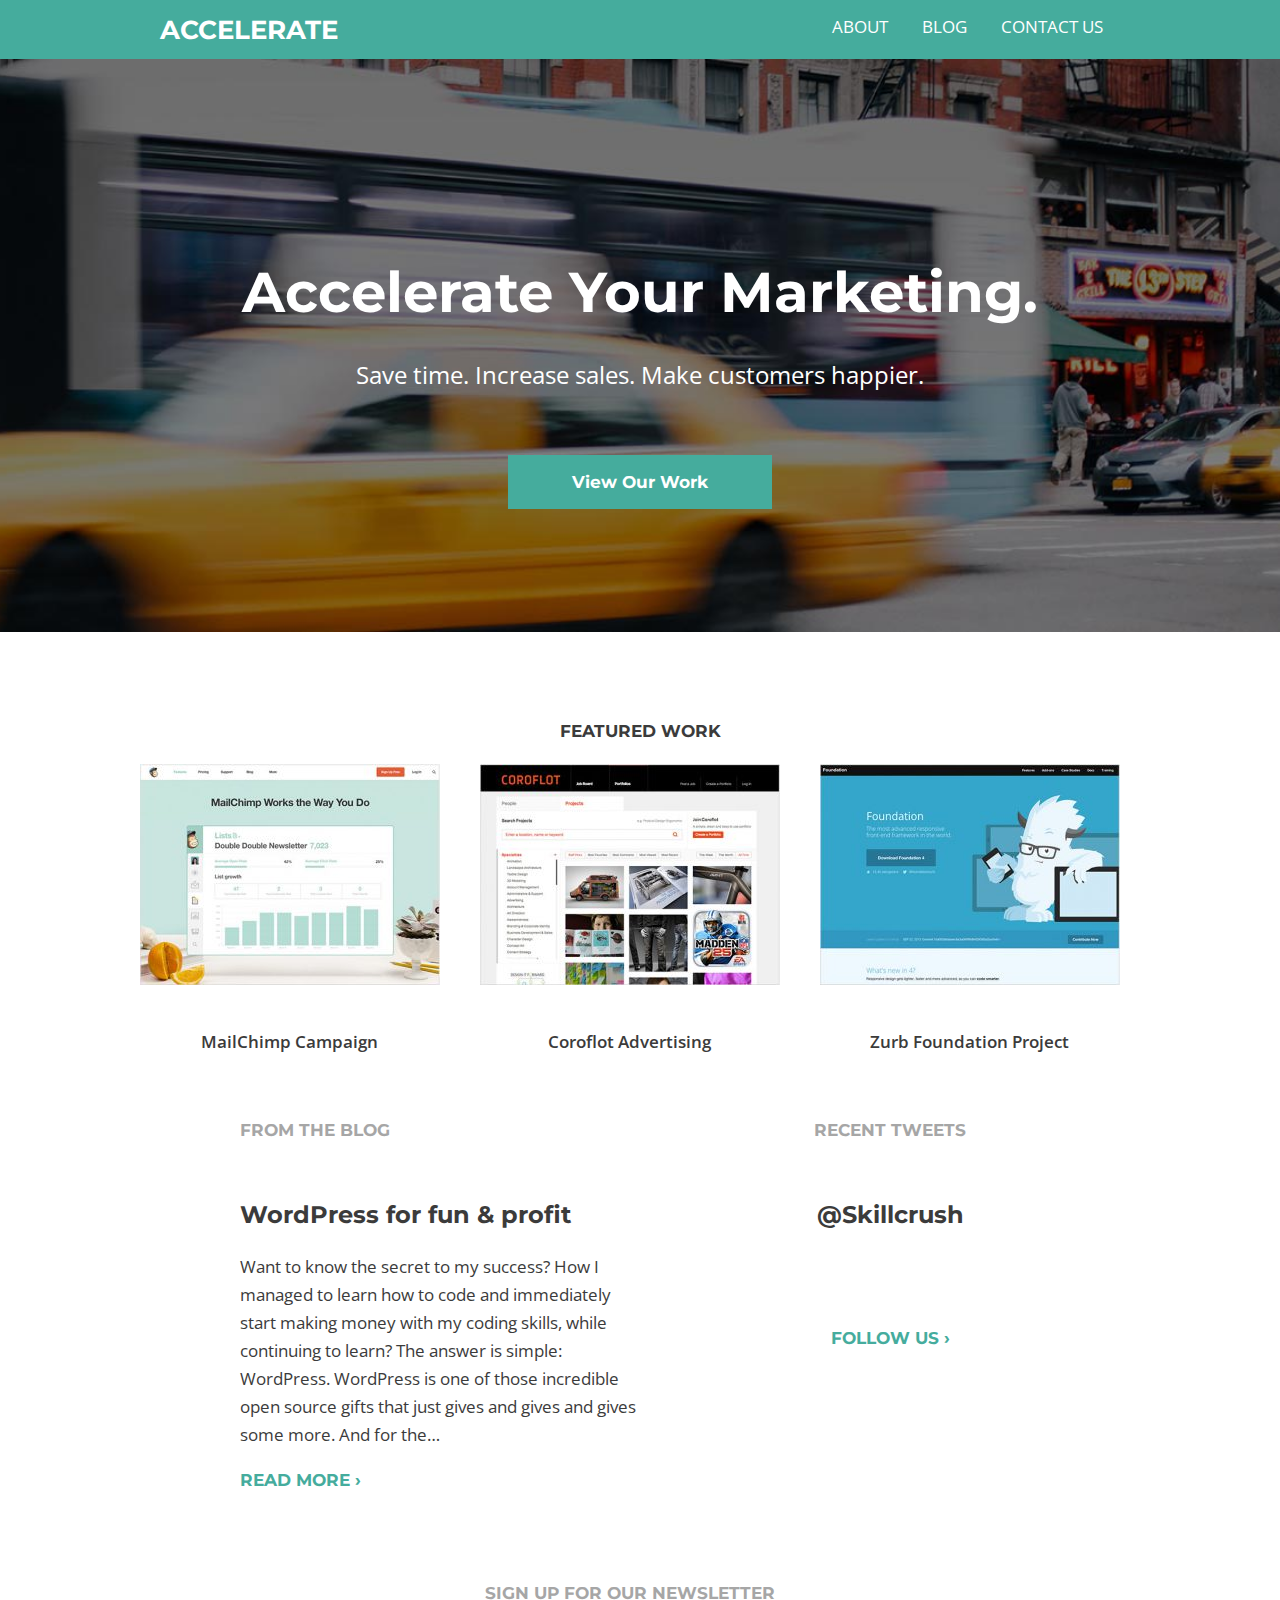
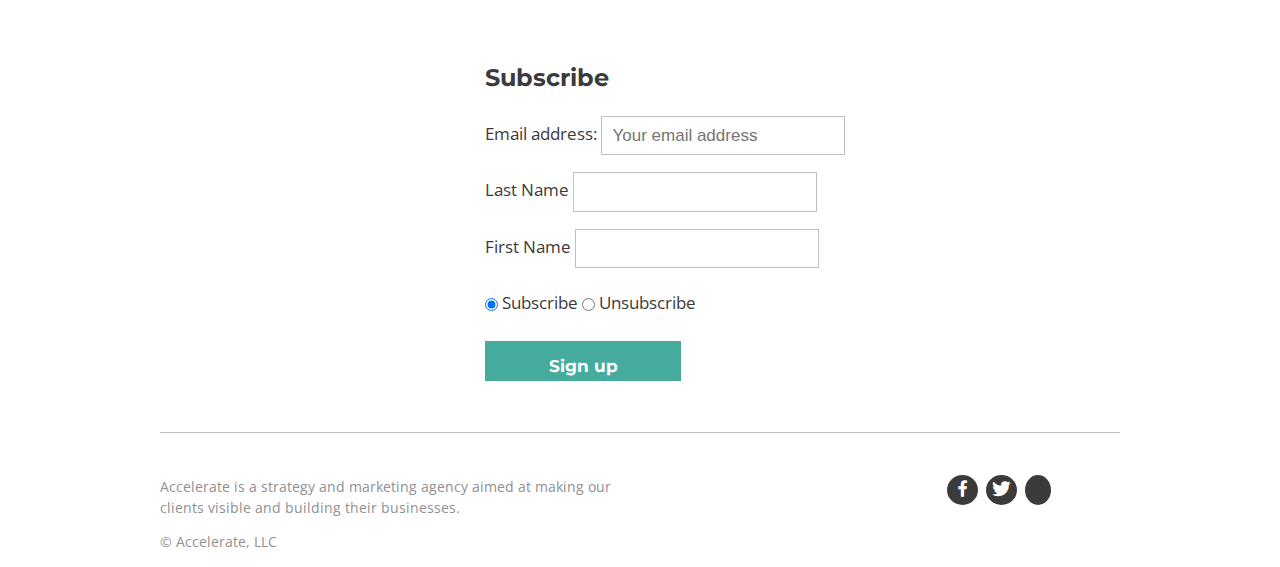
==== index.html @ 4775d796 "Static HTML, JS and CSS version of Wordpress site" ====
<!DOCTYPE html>  <head>  	<meta charset="UTF-8">  	<meta name="viewport" content="width=device-width">  	<meta name="description" content="A WordPress portfolio project site, built with Skillcrush, featuring custom post types, custom queries, and custom fields.">  	<link rel="profile" href="http://gmpg.org/xfn/11">  	<link rel="pingback" href="./xmlrpc.php">    	<title>Accelerate &#8211; Accelerate is a strategy and marketing agency aimed at making our clients visible and building their businesses.</title> <link rel='dns-prefetch' href='//fonts.googleapis.com' /> <link rel='dns-prefetch' href='//s.w.org' /> <link rel="alternate" type="application/rss+xml" title="Accelerate &raquo; Homepage Comments Feed" href="./homepage/feed/" /> 		<script type="text/javascript">
			window._wpemojiSettings = {"baseUrl":"https:\/\/s.w.org\/images\/core\/emoji\/13.0.0\/72x72\/","ext":".png","svgUrl":"https:\/\/s.w.org\/images\/core\/emoji\/13.0.0\/svg\/","svgExt":".svg","source":{"concatemoji":".\/wp-includes\/js\/wp-emoji-release.min.js?ver=5.5.1"}};
			!function(e,a,t){var r,n,o,i,p=a.createElement("canvas"),s=p.getContext&&p.getContext("2d");function c(e,t){var a=String.fromCharCode;s.clearRect(0,0,p.width,p.height),s.fillText(a.apply(this,e),0,0);var r=p.toDataURL();return s.clearRect(0,0,p.width,p.height),s.fillText(a.apply(this,t),0,0),r===p.toDataURL()}function l(e){if(!s||!s.fillText)return!1;switch(s.textBaseline="top",s.font="600 32px Arial",e){case"flag":return!c([127987,65039,8205,9895,65039],[127987,65039,8203,9895,65039])&&(!c([55356,56826,55356,56819],[55356,56826,8203,55356,56819])&&!c([55356,57332,56128,56423,56128,56418,56128,56421,56128,56430,56128,56423,56128,56447],[55356,57332,8203,56128,56423,8203,56128,56418,8203,56128,56421,8203,56128,56430,8203,56128,56423,8203,56128,56447]));case"emoji":return!c([55357,56424,8205,55356,57212],[55357,56424,8203,55356,57212])}return!1}function d(e){var t=a.createElement("script");t.src=e,t.defer=t.type="text/javascript",a.getElementsByTagName("head")[0].appendChild(t)}for(i=Array("flag","emoji"),t.supports={everything:!0,everythingExceptFlag:!0},o=0;o<i.length;o++)t.supports[i[o]]=l(i[o]),t.supports.everything=t.supports.everything&&t.supports[i[o]],"flag"!==i[o]&&(t.supports.everythingExceptFlag=t.supports.everythingExceptFlag&&t.supports[i[o]]);t.supports.everythingExceptFlag=t.supports.everythingExceptFlag&&!t.supports.flag,t.DOMReady=!1,t.readyCallback=function(){t.DOMReady=!0},t.supports.everything||(n=function(){t.readyCallback()},a.addEventListener?(a.addEventListener("DOMContentLoaded",n,!1),e.addEventListener("load",n,!1)):(e.attachEvent("onload",n),a.attachEvent("onreadystatechange",function(){"complete"===a.readyState&&t.readyCallback()})),(r=t.source||{}).concatemoji?d(r.concatemoji):r.wpemoji&&r.twemoji&&(d(r.twemoji),d(r.wpemoji)))}(window,document,window._wpemojiSettings);
		</script>  		<style type="text/css">  img.wp-smiley,  img.emoji {  	display: inline !important;  	border: none !important;  	box-shadow: none !important;  	height: 1em !important;  	width: 1em !important;  	margin: 0 .07em !important;  	vertical-align: -0.1em !important;  	background: none !important;  	padding: 0 !important;  }  </style>  	<link rel='stylesheet' id='dashicons-css'  href='./css/n4s-dashicons.min.css' type='text/css' media='all' /> <link rel='stylesheet' id='font-awesome-css'  href='./css/menu-icons-vendor-codeinwp-icon-picker-css-types-font-awesome.min.css' type='text/css' media='all' /> <link rel='stylesheet' id='menu-icons-extra-css'  href='./css/menu-icons-css-extra.min.css' type='text/css' media='all' /> <link rel='stylesheet' id='wp-block-library-css'  href='./css/dist-block-library-style.min.css' type='text/css' media='all' /> <link rel='stylesheet' id='ctf_styles-css'  href='./css/custom-twitter-feeds-css-ctf-styles.min.css' type='text/css' media='all' /> <link rel='stylesheet' id='SFSImainCss-css'  href='./css/ultimate-social-media-icons-css-sfsi-style.css' type='text/css' media='all' /> <link rel='stylesheet' id='accelerate-style-css'  href='./css/accelerate-theme-style.css' type='text/css' media='all' /> <link rel='stylesheet' id='child-style-css'  href='./css/themes-accelerate-theme-child-style.css' type='text/css' media='all' /> <link rel='stylesheet' id='accelerate-child-google-fonts-css'  href='//fonts.googleapis.com/css2?family=Londrina+Solid%3Awght%40400%3B900&#038;display=swap&#038;ver=5.5.1' type='text/css' media='all' /> <link rel='stylesheet' id='accelerate-google-fonts-css'  href='//fonts.googleapis.com/css?family=Montserrat%3A400%2C700%7COpen+Sans%3A400%2C400i%2C600%2C600i%2C700%2C700i&#038;ver=5.5.1' type='text/css' media='all' />         <script>
            /* <![CDATA[ */
            var rcewpp = {
                "ajax_url":"./wp-admin/admin-ajax.php",
                "nonce": "b46e13c980",
                "home_url": "./",
                "settings_icon": './wp-content/plugins/export-wp-page-to-static-html/admin/images/settings.png',
                "settings_hover_icon": './wp-content/plugins/export-wp-page-to-static-html/admin/images/settings_hover.png'
            };
            /* ]]\> */
        </script>         <script type='text/javascript' src='./js/jquery-jquery.js' id='jquery-core-js'></script> <script type='text/javascript' src='./js/jquery-jquery-migrate.min.js' id='jquery-migrate-js'></script> <link rel="https://api.w.org/" href="./wp-json/" /><link rel="alternate" type="application/json" href="./wp-json/wp/v2/pages/5" /><link rel="EditURI" type="application/rsd+xml" title="RSD" href="./xmlrpc.php?rsd" /> <link rel="wlwmanifest" type="application/wlwmanifest+xml" href="./wp-includes/wlwmanifest.xml" />  <meta name="generator" content="WordPress 5.5.1" /> <link rel="canonical" href="./" /> <link rel='shortlink' href='./' /> <link rel="alternate" type="application/json+oembed" href="./wp-json/oembed/1.0/embed?url=http%3A%2F%2Flocalhost%2Faccelerate%2F" /> <link rel="alternate" type="text/xml+oembed" href="./wp-json/oembed/1.0/embed?url=http%3A%2F%2Flocalhost%2Faccelerate%2F&#038;format=xml" /> <meta name="viewport" content="width=device-width, initial-scale=1"><style type="text/css">.recentcomments a{display:inline !important;padding:0 !important;margin:0 !important;}</style></head>    <body class="home page-template-default page page-id-5">  <div id="page" class="hfeed site">  	<header id="masthead" class="container">  		<div class="page-header clearfix">  			<a href="./index.html" class="top-logo">  				<span class="title">Accelerate</span>  			</a>  			<nav id="primary-navigation" class="site-navigation primary-navigation" role="navigation">  				<div class="menu-top-nav-container"><ul id="menu-top-nav" class="nav-menu"><li id="menu-item-47421" class="menu-item menu-item-type-post_type menu-item-object-page menu-item-47421"><a href="about.html">About</a></li> <li id="menu-item-47427" class="menu-item menu-item-type-post_type menu-item-object-page menu-item-47427"><a href="blog.html">Blog</a></li> <li id="menu-item-47434" class="menu-item menu-item-type-post_type menu-item-object-page menu-item-47434"><a href="contact.html">Contact Us</a></li>  </ul></div>			</nav>  		</div>  	</header>    	<div id="main" class="site-main clearfix">    <section class="homepage">  	<div id="primary" class="home-page hero-content">  		<div class="main-content" role="main">  							<h1>Accelerate Your Marketing.</h1> <h3>Save time. Increase sales. Make customers happier.</h3> 				<a class="button" href="./case-studies">View Our Work</a>  					</div><!-- .main-content -->  	</div><!-- #primary -->  </section>    <section class="featured-work">       <h4>Featured Work</h4>       <ul class="homepage-featured-work">                         <li class="individual-featured-work">            <figure><a href="./case-studies/mailchimp-campaign/">              <img width="300" height="221" src="./images/2020-08-mailchimp-1-300x221.jpg" class="attachment-medium size-medium" alt="" srcset="./images/2020-08-mailchimp-1-300x221.jpg 300w, ./images/2020-08-mailchimp-1.jpg 514w" sizes="(max-width: 300px) 100vw, 300px" /></a>            <h4><a href="./case-studies/mailchimp-campaign/">MailChimp Campaign</a></h4>          </li>                <li class="individual-featured-work">            <figure><a href="./case-studies/47357/">              <img width="300" height="221" src="./images/2020-08-coroflot-300x221.jpg" class="attachment-medium size-medium" alt="" srcset="./images/2020-08-coroflot-300x221.jpg 300w, ./images/2020-08-coroflot.jpg 514w" sizes="(max-width: 300px) 100vw, 300px" /></a>            <h4><a href="./case-studies/47357/">Coroflot Advertising</a></h4>          </li>                <li class="individual-featured-work">            <figure><a href="./case-studies/zurb-foundation-project/">              <img width="300" height="221" src="./images/2020-08-zurb-1-300x221.jpg" class="attachment-medium size-medium" alt="" srcset="./images/2020-08-zurb-1-300x221.jpg 300w, ./images/2020-08-zurb-1.jpg 514w" sizes="(max-width: 300px) 100vw, 300px" /></a>            <h4><a href="./case-studies/zurb-foundation-project/">Zurb Foundation Project</a></h4>          </li>                  </ul>    </section>      <section class="recent-posts">       <div class="blog-post">      	<h4>From the Blog</h4>      	    		    		 	<h3>WordPress for fun &#038; profit</h3>         			<p><p>Want to know the secret to my success? How I managed to learn how to code and immediately start making money with my coding skills, while continuing to learn? The answer is simple: WordPress. WordPress is one of those incredible open source gifts that just gives and gives and gives some more. And for the&#8230;</p> <div class="read-more-link"><a  href="./2014/10/wordpress-for-fun-profit/"><span>Read more</span> &rsaquo;</a></div> </p>     		  	       </div>      <div class="twitter-feed">        <div class="twitter-feed-content">          <h4>Recent Tweets</h4>          <h3>@Skillcrush</h3>          <p>          <div id="secondary" class="widget-area" role="complementary">              <aside id="custom-twitter-feeds-widget-2" class="widget widget_custom-twitter-feeds-widget"><div id="ctf" class="ctf" data-ctfshortcode="{}"><div class="ctf-error"><div class="ctf-error-user"></div></div></div></aside>          </div>                   </p>          <a class = "follow-us" href="http://twitter/skillcrush.com">Follow Us &#8250;</a>          </div>      </div>      <div class="mailchimp">        <h4>Sign Up For Our Newsletter</h4>        <p><script>(function() {
	window.mc4wp = window.mc4wp || {
		listeners: [],
		forms: {
			on: function(evt, cb) {
				window.mc4wp.listeners.push(
					{
						event   : evt,
						callback: cb
					}
				);
			}
		}
	}
})();
</script><!-- Mailchimp for WordPress v4.8.1 - https://wordpress.org/plugins/mailchimp-for-wp/ --><form id="mc4wp-form-1" class="mc4wp-form mc4wp-form-47475" method="post" data-id="47475" data-name="Sign Up" ><div class="mc4wp-form-fields"><p>    <h3>Subscribe</h3>  </p>    <p>  	<label>Email address:   		<input type="email" name="EMAIL" placeholder="Your email address" required />  </label>  </p>    <p>      <label>Last Name</label>      <input type="text" name="LNAME">  </p>  <p>      <label>First Name</label>      <input type="text" name="FNAME">  </p>  <p>      <label></label>      <label>          <input name="_mc4wp_action" type="radio" value="subscribe" checked="true"> <span>Subscribe</span>      </label>      <label>          <input name="_mc4wp_action" type="radio" value="unsubscribe"> <span>Unsubscribe</span>      </label>  </p>    <p>  	<input id="sign-up-button" type="submit" value="Sign up" />  </p></div><label style="display: none !important;">Leave this field empty if you're human: <input type="text" name="_mc4wp_honeypot" value="" tabindex="-1" autocomplete="off" /></label><input type="hidden" name="_mc4wp_timestamp" value="1687287018" /><input type="hidden" name="_mc4wp_form_id" value="47475" /><input type="hidden" name="_mc4wp_form_element_id" value="mc4wp-form-1" /><div class="mc4wp-response"></div></form><!-- / Mailchimp for WordPress Plugin --></p>      </div>  </section>          		</div><!-- #main -->    		<footer id="colophon" class="site-footer clearfix" role="contentinfo">  			<div class="site-info">  				<div class="site-description">  					<p>Accelerate is a strategy and marketing agency aimed at making our clients visible and building their businesses.</p>  					<p>&copy; Accelerate, LLC  				</div>    				<nav class="social-media-navigation fa-(icon name)" role="navigation">  						<div class="menu-social-media-nav-container"><ul id="menu-social-media-nav" class="social-media-menu"><li id="menu-item-47417" class="menu-item menu-item-type-custom menu-item-object-custom menu-item-47417"><a href="http://skillcrush.com"><i class="_mi dashicons dashicons-facebook-alt" aria-hidden="true"></i><span class="visuallyhidden">Facebook</span></a></li> <li id="menu-item-47418" class="menu-item menu-item-type-custom menu-item-object-custom menu-item-47418"><a href="http://skillcrush.com"><i class="_mi dashicons dashicons-twitter" aria-hidden="true"></i><span class="visuallyhidden">Twitter</span></a></li> <li id="menu-item-47419" class="menu-item menu-item-type-custom menu-item-object-custom menu-item-47419"><a href="http://skillcrush.com"><i class="_mi fa fa-linkedin" aria-hidden="true"></i><span class="visuallyhidden">LinkedIn</span></a></li> </ul></div>				</nav>  			</div><!-- .site-info -->  		</footer><!-- #colophon -->    	</div><!-- #page -->    				<!--facebook like and share js -->  			<div id="fb-root"></div>  			<script>
				(function(d, s, id) {
					var js, fjs = d.getElementsByTagName(s)[0];
					if (d.getElementById(id)) return;
					js = d.createElement(s);
					js.id = id;
					js.src = "//connect.facebook.net/en_US/sdk.js#xfbml=1&version=v2.5";
					fjs.parentNode.insertBefore(js, fjs);
				}(document, 'script', 'facebook-jssdk'));
			</script>  		<script>
window.addEventListener('sfsi_functions_loaded', function() {
    if (typeof sfsi_responsive_toggle == 'function') {
        sfsi_responsive_toggle(0);
        // console.log('sfsi_responsive_toggle');

    }
})
</script>      <script>
        window.addEventListener('sfsi_functions_loaded', function() {
            if (typeof sfsi_plugin_version == 'function') {
                sfsi_plugin_version(2.59);
            }
        });

        function sfsi_processfurther(ref) {
            var feed_id = '';
            var feedtype = 8;
            var email = jQuery(ref).find('input[name="email"]').val();
            var filter = /^([a-zA-Z0-9_\.\-])+\@(([a-zA-Z0-9\-])+\.)+([a-zA-Z0-9]{2,4})+$/;
            if ((email != "Enter your email") && (filter.test(email))) {
                if (feedtype == "8") {
                    var url = "https://api.follow.it/subscription-form/" + feed_id + "/" + feedtype;
                    window.open(url, "popupwindow", "scrollbars=yes,width=1080,height=760");
                    return true;
                }
            } else {
                alert("Please enter email address");
                jQuery(ref).find('input[name="email"]').focus();
                return false;
            }
        }
    </script>      <style type="text/css" aria-selected="true">          .sfsi_subscribe_Popinner {              width: 100% !important;                height: auto !important;                padding: 18px 0px !important;                background-color: #ffffff !important;            }            .sfsi_subscribe_Popinner form {                margin: 0 20px !important;            }            .sfsi_subscribe_Popinner h5 {                font-family: Helvetica,Arial,sans-serif !important;                font-weight: bold !important;                color: #000000 !important;                font-size: 16px !important;                text-align: center !important;                margin: 0 0 10px !important;                padding: 0 !important;            }            .sfsi_subscription_form_field {                margin: 5px 0 !important;                width: 100% !important;                display: inline-flex;                display: -webkit-inline-flex;            }            .sfsi_subscription_form_field input {                width: 100% !important;                padding: 10px 0px !important;            }            .sfsi_subscribe_Popinner input[type=email] {                font-family: Helvetica,Arial,sans-serif !important;                font-style: normal !important;                color:  !important;                font-size: 14px !important;                text-align: center !important;            }            .sfsi_subscribe_Popinner input[type=email]::-webkit-input-placeholder {                font-family: Helvetica,Arial,sans-serif !important;                font-style: normal !important;                color:  !important;                font-size: 14px !important;                text-align: center !important;            }            .sfsi_subscribe_Popinner input[type=email]:-moz-placeholder {              /* Firefox 18- */                font-family: Helvetica,Arial,sans-serif !important;                font-style: normal !important;                color:  !important;                font-size: 14px !important;                text-align: center !important;            }            .sfsi_subscribe_Popinner input[type=email]::-moz-placeholder {              /* Firefox 19+ */                font-family: Helvetica,Arial,sans-serif !important;                font-style: normal !important;                color:  !important;                font-size: 14px !important;                text-align: center !important;            }            .sfsi_subscribe_Popinner input[type=email]:-ms-input-placeholder {                font-family: Helvetica,Arial,sans-serif !important;                font-style: normal !important;                color:  !important;                font-size: 14px !important;                text-align: center !important;            }            .sfsi_subscribe_Popinner input[type=submit] {                font-family: Helvetica,Arial,sans-serif !important;                font-weight: bold !important;                color: #000000 !important;                font-size: 16px !important;                text-align: center !important;                background-color: #dedede !important;            }            .sfsi_shortcode_container {              float: left;          }            .sfsi_shortcode_container .norm_row .sfsi_wDiv {              position: relative !important;          }            .sfsi_shortcode_container .sfsi_holders {              display: none;          }                </style>    <script>(function() {function maybePrefixUrlField() {
	if (this.value.trim() !== '' && this.value.indexOf('http') !== 0) {
		this.value = "http://" + this.value;
	}
}

var urlFields = document.querySelectorAll('.mc4wp-form input[type="url"]');
if (urlFields) {
	for (var j=0; j < urlFields.length; j++) {
		urlFields[j].addEventListener('blur', maybePrefixUrlField);
	}
}
})();</script><script type='text/javascript' src='./js/jquery-ui-core.min.js' id='jquery-ui-core-js'></script> <script type='text/javascript' src='./js/ultimate-social-media-icons-js-shuffle-modernizr.custom.min.js' id='SFSIjqueryModernizr-js'></script> <script type='text/javascript' src='./js/ultimate-social-media-icons-js-shuffle-jquery.shuffle.min.js' id='SFSIjqueryShuffle-js'></script> <script type='text/javascript' src='./js/ultimate-social-media-icons-js-shuffle-random-shuffle-min.js' id='SFSIjqueryrandom-shuffle-js'></script> <script type='text/javascript' id='SFSICustomJs-js-extra'>
/* <![CDATA[ */
var sfsi_icon_ajax_object = {"ajax_url":".\/wp-admin\/admin-ajax.php"};
var sfsi_icon_ajax_object = {"ajax_url":".\/wp-admin\/admin-ajax.php","plugin_url":".\/wp-content\/plugins\/ultimate-social-media-icons\/"};
/* ]]> */
</script> <script type='text/javascript' src='./js/ultimate-social-media-icons-js-custom.js' id='SFSICustomJs-js'></script> <script type='text/javascript' src='./js/83c-wp-embed.min.js' id='wp-embed-js'></script> <script type='text/javascript' id='ctf_scripts-js-extra'>
/* <![CDATA[ */
var ctf = {"ajax_url":".\/wp-admin\/admin-ajax.php"};
/* ]]> */
</script> <script type='text/javascript' src='./js/custom-twitter-feeds-js-ctf-scripts.min.js' id='ctf_scripts-js'></script> <script type='text/javascript' src='./js/mailchimp-for-wp-assets-js-forms.min.js' id='mc4wp-forms-api-js'></script> </body>  </html>
---- css/menu-icons-css-extra.min.css ----
.menu-item i._mi,.menu-item img._mi{display:inline-block;vertical-align:middle}.menu-item i._mi{width:auto;height:auto;margin-top:-.265em;font-size:1.2em;line-height:1}.menu-item i._before,.rtl .menu-item i._after{margin-right:.25em}.menu-item i._after,.rtl .menu-item i._before{margin-left:.25em}.menu-item img._before,.rtl .menu-item img._after{margin-right:.5em}.menu-item img._after,.rtl .menu-item img._before{margin-left:.5em}.menu-item ._svg{width:1em}.rtl .menu-item i._before{margin-right:0}.rtl .menu-item i._after{margin-left:0}.visuallyhidden{overflow:hidden;clip:rect(0 0 0 0);position:absolute;width:1px;height:1px;margin:-1px;padding:0;border:0}.menu-item i.elusive{margin-top:-.3em}.dashicons-admin-site:before{content:"\f319"!important}.dashicons-welcome-view-site:before{content:"\f115"!important}
---- css/dist-block-library-style.min.css ----
:root{--wp-admin-theme-color:#007cba;--wp-admin-theme-color-darker-10:#006ba1;--wp-admin-theme-color-darker-20:#005a87}#start-resizable-editor-section{display:none}.wp-block-audio figcaption{margin-top:.5em;margin-bottom:1em}.wp-block-audio audio{width:100%;min-width:300px}.wp-block-button__link{color:#fff;background-color:#32373c;border:none;border-radius:28px;box-shadow:none;cursor:pointer;display:inline-block;font-size:18px;padding:12px 24px;text-align:center;text-decoration:none;overflow-wrap:break-word}.wp-block-button__link:active,.wp-block-button__link:focus,.wp-block-button__link:hover,.wp-block-button__link:visited{color:#fff}.wp-block-button__link.aligncenter{text-align:center}.wp-block-button__link.alignright{text-align:right}.wp-block-button.is-style-squared,.wp-block-button__link.wp-block-button.is-style-squared{border-radius:0}.wp-block-button.no-border-radius,.wp-block-button__link.no-border-radius{border-radius:0!important}.is-style-outline .wp-block-button__link,.wp-block-button__link.is-style-outline{color:#32373c;background-color:transparent;border:2px solid}.wp-block-buttons .wp-block-button{display:inline-block;margin-right:8px;margin-bottom:8px}.wp-block-buttons .wp-block-button:last-child{margin-right:0}.wp-block-buttons.alignright .wp-block-button{margin-right:0;margin-left:8px}.wp-block-buttons.alignright .wp-block-button:first-child{margin-left:0}.wp-block-buttons.alignleft .wp-block-button{margin-left:0;margin-right:8px}.wp-block-buttons.alignleft .wp-block-button:last-child{margin-right:0}.wp-block-button.aligncenter,.wp-block-buttons.aligncenter,.wp-block-calendar{text-align:center}.wp-block-calendar tbody td,.wp-block-calendar th{padding:4px;border:1px solid #ddd}.wp-block-calendar tfoot td{border:none}.wp-block-calendar table{width:100%;border-collapse:collapse;font-family:-apple-system,BlinkMacSystemFont,Segoe UI,Roboto,Oxygen-Sans,Ubuntu,Cantarell,Helvetica Neue,sans-serif}.wp-block-calendar table th{font-weight:400;background:#ddd}.wp-block-calendar a{text-decoration:underline}.wp-block-calendar tfoot a{color:#007cba;color:var(--wp-admin-theme-color)}.wp-block-calendar table caption,.wp-block-calendar table tbody{color:#40464d}.wp-block-categories.alignleft{margin-right:2em}.wp-block-categories.alignright{margin-left:2em}.wp-block-columns{display:flex;margin-bottom:28px;flex-wrap:wrap}@media (min-width:782px){.wp-block-columns{flex-wrap:nowrap}}.wp-block-columns.has-background{padding:20px 38px}.wp-block-column{flex-grow:1;min-width:0;word-break:break-word;overflow-wrap:break-word}@media (max-width:599px){.wp-block-column{flex-basis:100%!important}}@media (min-width:600px) and (max-width:781px){.wp-block-column{flex-basis:calc(50% - 16px)!important;flex-grow:0}.wp-block-column:nth-child(2n){margin-left:32px}}@media (min-width:782px){.wp-block-column{flex-basis:0;flex-grow:1}.wp-block-column[style*=flex-basis]{flex-grow:0}.wp-block-column:not(:first-child){margin-left:32px}}.wp-block-columns.are-vertically-aligned-top{align-items:flex-start}.wp-block-columns.are-vertically-aligned-center{align-items:center}.wp-block-columns.are-vertically-aligned-bottom{align-items:flex-end}.wp-block-column.is-vertically-aligned-top{align-self:flex-start}.wp-block-column.is-vertically-aligned-center{-ms-grid-row-align:center;align-self:center}.wp-block-column.is-vertically-aligned-bottom{align-self:flex-end}.wp-block-column.is-vertically-aligned-bottom,.wp-block-column.is-vertically-aligned-center,.wp-block-column.is-vertically-aligned-top{width:100%}.wp-block-cover,.wp-block-cover-image{position:relative;background-size:cover;background-position:50%;min-height:430px;height:100%;width:100%;display:flex;justify-content:center;align-items:center;padding:16px}.wp-block-cover-image.has-parallax,.wp-block-cover.has-parallax{background-attachment:fixed}@supports (-webkit-overflow-scrolling:touch){.wp-block-cover-image.has-parallax,.wp-block-cover.has-parallax{background-attachment:scroll}}@media (prefers-reduced-motion:reduce){.wp-block-cover-image.has-parallax,.wp-block-cover.has-parallax{background-attachment:scroll}}.wp-block-cover-image.has-background-dim,.wp-block-cover.has-background-dim{background-color:#000}.wp-block-cover-image.has-background-dim:before,.wp-block-cover.has-background-dim:before{content:"";background-color:inherit}.wp-block-cover-image.has-background-dim:not(.has-background-gradient):before,.wp-block-cover-image .wp-block-cover__gradient-background,.wp-block-cover.has-background-dim:not(.has-background-gradient):before,.wp-block-cover .wp-block-cover__gradient-background{position:absolute;top:0;left:0;bottom:0;right:0;z-index:1}.wp-block-cover-image.has-background-dim:not(.has-background-gradient):before,.wp-block-cover-image .wp-block-cover__gradient-background,.wp-block-cover.has-background-dim:not(.has-background-gradient):before,.wp-block-cover .wp-block-cover__gradient-background{opacity:.5}.wp-block-cover-image.has-background-dim.has-background-dim-10:not(.has-background-gradient):before,.wp-block-cover.has-background-dim.has-background-dim-10:not(.has-background-gradient):before{opacity:.1}.wp-block-cover-image.has-background-dim.has-background-dim-10 .wp-block-cover__gradient-background,.wp-block-cover.has-background-dim.has-background-dim-10 .wp-block-cover__gradient-background{opacity:.1}.wp-block-cover-image.has-background-dim.has-background-dim-20:not(.has-background-gradient):before,.wp-block-cover.has-background-dim.has-background-dim-20:not(.has-background-gradient):before{opacity:.2}.wp-block-cover-image.has-background-dim.has-background-dim-20 .wp-block-cover__gradient-background,.wp-block-cover.has-background-dim.has-background-dim-20 .wp-block-cover__gradient-background{opacity:.2}.wp-block-cover-image.has-background-dim.has-background-dim-30:not(.has-background-gradient):before,.wp-block-cover.has-background-dim.has-background-dim-30:not(.has-background-gradient):before{opacity:.3}.wp-block-cover-image.has-background-dim.has-background-dim-30 .wp-block-cover__gradient-background,.wp-block-cover.has-background-dim.has-background-dim-30 .wp-block-cover__gradient-background{opacity:.3}.wp-block-cover-image.has-background-dim.has-background-dim-40:not(.has-background-gradient):before,.wp-block-cover.has-background-dim.has-background-dim-40:not(.has-background-gradient):before{opacity:.4}.wp-block-cover-image.has-background-dim.has-background-dim-40 .wp-block-cover__gradient-background,.wp-block-cover.has-background-dim.has-background-dim-40 .wp-block-cover__gradient-background{opacity:.4}.wp-block-cover-image.has-background-dim.has-background-dim-50:not(.has-background-gradient):before,.wp-block-cover.has-background-dim.has-background-dim-50:not(.has-background-gradient):before{opacity:.5}.wp-block-cover-image.has-background-dim.has-background-dim-50 .wp-block-cover__gradient-background,.wp-block-cover.has-background-dim.has-background-dim-50 .wp-block-cover__gradient-background{opacity:.5}.wp-block-cover-image.has-background-dim.has-background-dim-60:not(.has-background-gradient):before,.wp-block-cover.has-background-dim.has-background-dim-60:not(.has-background-gradient):before{opacity:.6}.wp-block-cover-image.has-background-dim.has-background-dim-60 .wp-block-cover__gradient-background,.wp-block-cover.has-background-dim.has-background-dim-60 .wp-block-cover__gradient-background{opacity:.6}.wp-block-cover-image.has-background-dim.has-background-dim-70:not(.has-background-gradient):before,.wp-block-cover.has-background-dim.has-background-dim-70:not(.has-background-gradient):before{opacity:.7}.wp-block-cover-image.has-background-dim.has-background-dim-70 .wp-block-cover__gradient-background,.wp-block-cover.has-background-dim.has-background-dim-70 .wp-block-cover__gradient-background{opacity:.7}.wp-block-cover-image.has-background-dim.has-background-dim-80:not(.has-background-gradient):before,.wp-block-cover.has-background-dim.has-background-dim-80:not(.has-background-gradient):before{opacity:.8}.wp-block-cover-image.has-background-dim.has-background-dim-80 .wp-block-cover__gradient-background,.wp-block-cover.has-background-dim.has-background-dim-80 .wp-block-cover__gradient-background{opacity:.8}.wp-block-cover-image.has-background-dim.has-background-dim-90:not(.has-background-gradient):before,.wp-block-cover.has-background-dim.has-background-dim-90:not(.has-background-gradient):before{opacity:.9}.wp-block-cover-image.has-background-dim.has-background-dim-90 .wp-block-cover__gradient-background,.wp-block-cover.has-background-dim.has-background-dim-90 .wp-block-cover__gradient-background{opacity:.9}.wp-block-cover-image.has-background-dim.has-background-dim-100:not(.has-background-gradient):before,.wp-block-cover.has-background-dim.has-background-dim-100:not(.has-background-gradient):before{opacity:1}.wp-block-cover-image.has-background-dim.has-background-dim-100 .wp-block-cover__gradient-background,.wp-block-cover.has-background-dim.has-background-dim-100 .wp-block-cover__gradient-background{opacity:1}.wp-block-cover-image.alignleft,.wp-block-cover-image.alignright,.wp-block-cover.alignleft,.wp-block-cover.alignright{max-width:290px;width:100%}.wp-block-cover-image:after,.wp-block-cover:after{display:block;content:"";font-size:0;min-height:inherit}@supports ((position:-webkit-sticky) or (position:sticky)){.wp-block-cover-image:after,.wp-block-cover:after{content:none}}.wp-block-cover-image.aligncenter,.wp-block-cover-image.alignleft,.wp-block-cover-image.alignright,.wp-block-cover.aligncenter,.wp-block-cover.alignleft,.wp-block-cover.alignright{display:flex}.wp-block-cover-image .wp-block-cover__inner-container,.wp-block-cover .wp-block-cover__inner-container{width:calc(100% - 70px);z-index:1;color:#fff}.wp-block-cover-image .wp-block-subhead:not(.has-text-color),.wp-block-cover-image h1:not(.has-text-color),.wp-block-cover-image h2:not(.has-text-color),.wp-block-cover-image h3:not(.has-text-color),.wp-block-cover-image h4:not(.has-text-color),.wp-block-cover-image h5:not(.has-text-color),.wp-block-cover-image h6:not(.has-text-color),.wp-block-cover-image p:not(.has-text-color),.wp-block-cover .wp-block-subhead:not(.has-text-color),.wp-block-cover h1:not(.has-text-color),.wp-block-cover h2:not(.has-text-color),.wp-block-cover h3:not(.has-text-color),.wp-block-cover h4:not(.has-text-color),.wp-block-cover h5:not(.has-text-color),.wp-block-cover h6:not(.has-text-color),.wp-block-cover p:not(.has-text-color){color:inherit}.wp-block-cover-image.is-position-top-left,.wp-block-cover.is-position-top-left{align-items:flex-start;justify-content:flex-start}.wp-block-cover-image.is-position-top-center,.wp-block-cover.is-position-top-center{align-items:flex-start;justify-content:center}.wp-block-cover-image.is-position-top-right,.wp-block-cover.is-position-top-right{align-items:flex-start;justify-content:flex-end}.wp-block-cover-image.is-position-center-left,.wp-block-cover.is-position-center-left{align-items:center;justify-content:flex-start}.wp-block-cover-image.is-position-center-center,.wp-block-cover.is-position-center-center{align-items:center;justify-content:center}.wp-block-cover-image.is-position-center-right,.wp-block-cover.is-position-center-right{align-items:center;justify-content:flex-end}.wp-block-cover-image.is-position-bottom-left,.wp-block-cover.is-position-bottom-left{align-items:flex-end;justify-content:flex-start}.wp-block-cover-image.is-position-bottom-center,.wp-block-cover.is-position-bottom-center{align-items:flex-end;justify-content:center}.wp-block-cover-image.is-position-bottom-right,.wp-block-cover.is-position-bottom-right{align-items:flex-end;justify-content:flex-end}.wp-block-cover-image.has-custom-content-position.has-custom-content-position .wp-block-cover__inner-container,.wp-block-cover.has-custom-content-position.has-custom-content-position .wp-block-cover__inner-container{margin:0;width:auto}.wp-block-cover__video-background{position:absolute;top:50%;left:50%;transform:translateX(-50%) translateY(-50%);width:100%;height:100%;z-index:0;object-fit:cover}.wp-block-cover-image-text,.wp-block-cover-text,section.wp-block-cover-image h2{color:#fff}.wp-block-cover-image-text a,.wp-block-cover-image-text a:active,.wp-block-cover-image-text a:focus,.wp-block-cover-image-text a:hover,.wp-block-cover-text a,.wp-block-cover-text a:active,.wp-block-cover-text a:focus,.wp-block-cover-text a:hover,section.wp-block-cover-image h2 a,section.wp-block-cover-image h2 a:active,section.wp-block-cover-image h2 a:focus,section.wp-block-cover-image h2 a:hover{color:#fff}.wp-block-cover-image .wp-block-cover.has-left-content{justify-content:flex-start}.wp-block-cover-image .wp-block-cover.has-right-content{justify-content:flex-end}.wp-block-cover-image.has-left-content .wp-block-cover-image-text,.wp-block-cover.has-left-content .wp-block-cover-text,section.wp-block-cover-image.has-left-content>h2{margin-left:0;text-align:left}.wp-block-cover-image.has-right-content .wp-block-cover-image-text,.wp-block-cover.has-right-content .wp-block-cover-text,section.wp-block-cover-image.has-right-content>h2{margin-right:0;text-align:right}.wp-block-cover-image .wp-block-cover-image-text,.wp-block-cover .wp-block-cover-text,section.wp-block-cover-image>h2{font-size:2em;line-height:1.25;z-index:1;margin-bottom:0;max-width:580px;padding:14px;text-align:center}.wp-block-embed.alignleft,.wp-block-embed.alignright,.wp-block[data-align=left]>[data-type^=core-embed],.wp-block[data-align=right]>[data-type^=core-embed]{max-width:360px;width:100%}.wp-block-embed.alignleft .wp-block-embed__wrapper,.wp-block-embed.alignright .wp-block-embed__wrapper,.wp-block[data-align=left]>[data-type^=core-embed] .wp-block-embed__wrapper,.wp-block[data-align=right]>[data-type^=core-embed] .wp-block-embed__wrapper{min-width:280px}.wp-block-embed{margin-bottom:1em}.wp-block-embed figcaption{margin-top:.5em;margin-bottom:1em}.wp-block-embed iframe{max-width:100%}.wp-block-embed__wrapper{position:relative}.wp-embed-responsive .wp-has-aspect-ratio .wp-block-embed__wrapper:before{content:"";display:block;padding-top:50%}.wp-embed-responsive .wp-has-aspect-ratio iframe{position:absolute;top:0;right:0;bottom:0;left:0;height:100%;width:100%}.wp-embed-responsive .wp-embed-aspect-21-9 .wp-block-embed__wrapper:before{padding-top:42.85%}.wp-embed-responsive .wp-embed-aspect-18-9 .wp-block-embed__wrapper:before{padding-top:50%}.wp-embed-responsive .wp-embed-aspect-16-9 .wp-block-embed__wrapper:before{padding-top:56.25%}.wp-embed-responsive .wp-embed-aspect-4-3 .wp-block-embed__wrapper:before{padding-top:75%}.wp-embed-responsive .wp-embed-aspect-1-1 .wp-block-embed__wrapper:before{padding-top:100%}.wp-embed-responsive .wp-embed-aspect-9-6 .wp-block-embed__wrapper:before{padding-top:66.66%}.wp-embed-responsive .wp-embed-aspect-1-2 .wp-block-embed__wrapper:before{padding-top:200%}.wp-block-file{margin-bottom:1.5em}.wp-block-file.aligncenter{text-align:center}.wp-block-file.alignright{text-align:right}.wp-block-file .wp-block-file__button{background:#32373c;border-radius:2em;color:#fff;font-size:13px;padding:.5em 1em}.wp-block-file a.wp-block-file__button{text-decoration:none}.wp-block-file a.wp-block-file__button:active,.wp-block-file a.wp-block-file__button:focus,.wp-block-file a.wp-block-file__button:hover,.wp-block-file a.wp-block-file__button:visited{box-shadow:none;color:#fff;opacity:.85;text-decoration:none}.wp-block-file *+.wp-block-file__button{margin-left:.75em}.blocks-gallery-grid,.wp-block-gallery{display:flex;flex-wrap:wrap;list-style-type:none;padding:0;margin:0}.blocks-gallery-grid .blocks-gallery-image,.blocks-gallery-grid .blocks-gallery-item,.wp-block-gallery .blocks-gallery-image,.wp-block-gallery .blocks-gallery-item{margin:0 16px 16px 0;display:flex;flex-grow:1;flex-direction:column;justify-content:center;position:relative}.blocks-gallery-grid .blocks-gallery-image figure,.blocks-gallery-grid .blocks-gallery-item figure,.wp-block-gallery .blocks-gallery-image figure,.wp-block-gallery .blocks-gallery-item figure{margin:0;height:100%}@supports ((position:-webkit-sticky) or (position:sticky)){.blocks-gallery-grid .blocks-gallery-image figure,.blocks-gallery-grid .blocks-gallery-item figure,.wp-block-gallery .blocks-gallery-image figure,.wp-block-gallery .blocks-gallery-item figure{display:flex;align-items:flex-end;justify-content:flex-start}}.blocks-gallery-grid .blocks-gallery-image img,.blocks-gallery-grid .blocks-gallery-item img,.wp-block-gallery .blocks-gallery-image img,.wp-block-gallery .blocks-gallery-item img{display:block;max-width:100%;height:auto;width:100%}@supports ((position:-webkit-sticky) or (position:sticky)){.blocks-gallery-grid .blocks-gallery-image img,.blocks-gallery-grid .blocks-gallery-item img,.wp-block-gallery .blocks-gallery-image img,.wp-block-gallery .blocks-gallery-item img{width:auto}}.blocks-gallery-grid .blocks-gallery-image figcaption,.blocks-gallery-grid .blocks-gallery-item figcaption,.wp-block-gallery .blocks-gallery-image figcaption,.wp-block-gallery .blocks-gallery-item figcaption{position:absolute;bottom:0;width:100%;max-height:100%;overflow:auto;padding:40px 10px 9px;color:#fff;text-align:center;font-size:13px;background:linear-gradient(0deg,rgba(0,0,0,.7),rgba(0,0,0,.3) 70%,transparent)}.blocks-gallery-grid .blocks-gallery-image figcaption img,.blocks-gallery-grid .blocks-gallery-item figcaption img,.wp-block-gallery .blocks-gallery-image figcaption img,.wp-block-gallery .blocks-gallery-item figcaption img{display:inline}.blocks-gallery-grid.is-cropped .blocks-gallery-image a,.blocks-gallery-grid.is-cropped .blocks-gallery-image img,.blocks-gallery-grid.is-cropped .blocks-gallery-item a,.blocks-gallery-grid.is-cropped .blocks-gallery-item img,.wp-block-gallery.is-cropped .blocks-gallery-image a,.wp-block-gallery.is-cropped .blocks-gallery-image img,.wp-block-gallery.is-cropped .blocks-gallery-item a,.wp-block-gallery.is-cropped .blocks-gallery-item img{width:100%}@supports ((position:-webkit-sticky) or (position:sticky)){.blocks-gallery-grid.is-cropped .blocks-gallery-image a,.blocks-gallery-grid.is-cropped .blocks-gallery-image img,.blocks-gallery-grid.is-cropped .blocks-gallery-item a,.blocks-gallery-grid.is-cropped .blocks-gallery-item img,.wp-block-gallery.is-cropped .blocks-gallery-image a,.wp-block-gallery.is-cropped .blocks-gallery-image img,.wp-block-gallery.is-cropped .blocks-gallery-item a,.wp-block-gallery.is-cropped .blocks-gallery-item img{height:100%;flex:1;object-fit:cover}}.blocks-gallery-grid .blocks-gallery-image,.blocks-gallery-grid .blocks-gallery-item,.wp-block-gallery .blocks-gallery-image,.wp-block-gallery .blocks-gallery-item{width:calc(50% - 16px)}.blocks-gallery-grid .blocks-gallery-image:nth-of-type(2n),.blocks-gallery-grid .blocks-gallery-item:nth-of-type(2n),.wp-block-gallery .blocks-gallery-image:nth-of-type(2n),.wp-block-gallery .blocks-gallery-item:nth-of-type(2n){margin-right:0}.blocks-gallery-grid.columns-1 .blocks-gallery-image,.blocks-gallery-grid.columns-1 .blocks-gallery-item,.wp-block-gallery.columns-1 .blocks-gallery-image,.wp-block-gallery.columns-1 .blocks-gallery-item{width:100%;margin-right:0}@media (min-width:600px){.blocks-gallery-grid.columns-3 .blocks-gallery-image,.blocks-gallery-grid.columns-3 .blocks-gallery-item,.wp-block-gallery.columns-3 .blocks-gallery-image,.wp-block-gallery.columns-3 .blocks-gallery-item{width:calc(33.33333% - 10.66667px);margin-right:16px}.blocks-gallery-grid.columns-4 .blocks-gallery-image,.blocks-gallery-grid.columns-4 .blocks-gallery-item,.wp-block-gallery.columns-4 .blocks-gallery-image,.wp-block-gallery.columns-4 .blocks-gallery-item{width:calc(25% - 12px);margin-right:16px}.blocks-gallery-grid.columns-5 .blocks-gallery-image,.blocks-gallery-grid.columns-5 .blocks-gallery-item,.wp-block-gallery.columns-5 .blocks-gallery-image,.wp-block-gallery.columns-5 .blocks-gallery-item{width:calc(20% - 12.8px);margin-right:16px}.blocks-gallery-grid.columns-6 .blocks-gallery-image,.blocks-gallery-grid.columns-6 .blocks-gallery-item,.wp-block-gallery.columns-6 .blocks-gallery-image,.wp-block-gallery.columns-6 .blocks-gallery-item{width:calc(16.66667% - 13.33333px);margin-right:16px}.blocks-gallery-grid.columns-7 .blocks-gallery-image,.blocks-gallery-grid.columns-7 .blocks-gallery-item,.wp-block-gallery.columns-7 .blocks-gallery-image,.wp-block-gallery.columns-7 .blocks-gallery-item{width:calc(14.28571% - 13.71429px);margin-right:16px}.blocks-gallery-grid.columns-8 .blocks-gallery-image,.blocks-gallery-grid.columns-8 .blocks-gallery-item,.wp-block-gallery.columns-8 .blocks-gallery-image,.wp-block-gallery.columns-8 .blocks-gallery-item{width:calc(12.5% - 14px);margin-right:16px}.blocks-gallery-grid.columns-1 .blocks-gallery-image:nth-of-type(1n),.blocks-gallery-grid.columns-1 .blocks-gallery-item:nth-of-type(1n),.wp-block-gallery.columns-1 .blocks-gallery-image:nth-of-type(1n),.wp-block-gallery.columns-1 .blocks-gallery-item:nth-of-type(1n){margin-right:0}.blocks-gallery-grid.columns-2 .blocks-gallery-image:nth-of-type(2n),.blocks-gallery-grid.columns-2 .blocks-gallery-item:nth-of-type(2n),.wp-block-gallery.columns-2 .blocks-gallery-image:nth-of-type(2n),.wp-block-gallery.columns-2 .blocks-gallery-item:nth-of-type(2n){margin-right:0}.blocks-gallery-grid.columns-3 .blocks-gallery-image:nth-of-type(3n),.blocks-gallery-grid.columns-3 .blocks-gallery-item:nth-of-type(3n),.wp-block-gallery.columns-3 .blocks-gallery-image:nth-of-type(3n),.wp-block-gallery.columns-3 .blocks-gallery-item:nth-of-type(3n){margin-right:0}.blocks-gallery-grid.columns-4 .blocks-gallery-image:nth-of-type(4n),.blocks-gallery-grid.columns-4 .blocks-gallery-item:nth-of-type(4n),.wp-block-gallery.columns-4 .blocks-gallery-image:nth-of-type(4n),.wp-block-gallery.columns-4 .blocks-gallery-item:nth-of-type(4n){margin-right:0}.blocks-gallery-grid.columns-5 .blocks-gallery-image:nth-of-type(5n),.blocks-gallery-grid.columns-5 .blocks-gallery-item:nth-of-type(5n),.wp-block-gallery.columns-5 .blocks-gallery-image:nth-of-type(5n),.wp-block-gallery.columns-5 .blocks-gallery-item:nth-of-type(5n){margin-right:0}.blocks-gallery-grid.columns-6 .blocks-gallery-image:nth-of-type(6n),.blocks-gallery-grid.columns-6 .blocks-gallery-item:nth-of-type(6n),.wp-block-gallery.columns-6 .blocks-gallery-image:nth-of-type(6n),.wp-block-gallery.columns-6 .blocks-gallery-item:nth-of-type(6n){margin-right:0}.blocks-gallery-grid.columns-7 .blocks-gallery-image:nth-of-type(7n),.blocks-gallery-grid.columns-7 .blocks-gallery-item:nth-of-type(7n),.wp-block-gallery.columns-7 .blocks-gallery-image:nth-of-type(7n),.wp-block-gallery.columns-7 .blocks-gallery-item:nth-of-type(7n){margin-right:0}.blocks-gallery-grid.columns-8 .blocks-gallery-image:nth-of-type(8n),.blocks-gallery-grid.columns-8 .blocks-gallery-item:nth-of-type(8n),.wp-block-gallery.columns-8 .blocks-gallery-image:nth-of-type(8n),.wp-block-gallery.columns-8 .blocks-gallery-item:nth-of-type(8n){margin-right:0}}.blocks-gallery-grid .blocks-gallery-image:last-child,.blocks-gallery-grid .blocks-gallery-item:last-child,.wp-block-gallery .blocks-gallery-image:last-child,.wp-block-gallery .blocks-gallery-item:last-child{margin-right:0}.blocks-gallery-grid.alignleft,.blocks-gallery-grid.alignright,.wp-block-gallery.alignleft,.wp-block-gallery.alignright{max-width:290px;width:100%}.blocks-gallery-grid.aligncenter .blocks-gallery-item figure,.wp-block-gallery.aligncenter .blocks-gallery-item figure{justify-content:center}h1.has-background,h2.has-background,h3.has-background,h4.has-background,h5.has-background,h6.has-background{padding:20px 38px}.wp-block-image{margin-bottom:1em}.wp-block-image img{max-width:100%}.wp-block-image.aligncenter{text-align:center}.wp-block-image.alignfull img,.wp-block-image.alignwide img{width:100%}.wp-block-image .aligncenter,.wp-block-image .alignleft,.wp-block-image .alignright,.wp-block-image.is-resized{display:table}.wp-block-image .aligncenter>figcaption,.wp-block-image .alignleft>figcaption,.wp-block-image .alignright>figcaption,.wp-block-image.is-resized>figcaption{display:table-caption;caption-side:bottom}.wp-block-image .alignleft{float:left;margin:.5em 1em .5em 0}.wp-block-image .alignright{float:right;margin:.5em 0 .5em 1em}.wp-block-image .aligncenter{margin-left:auto;margin-right:auto}.wp-block-image figcaption{margin-top:.5em;margin-bottom:1em}.is-style-circle-mask img,.is-style-rounded img{border-radius:9999px}@supports ((-webkit-mask-image:none) or (mask-image:none)) or (-webkit-mask-image:none){.is-style-circle-mask img{-webkit-mask-image:url('data:image/svg+xml;utf8,<svg viewBox="0 0 100 100" xmlns="http://www.w3.org/2000/svg"><circle cx="50" cy="50" r="50"/></svg>');mask-image:url('data:image/svg+xml;utf8,<svg viewBox="0 0 100 100" xmlns="http://www.w3.org/2000/svg"><circle cx="50" cy="50" r="50"/></svg>');mask-mode:alpha;-webkit-mask-repeat:no-repeat;mask-repeat:no-repeat;-webkit-mask-size:contain;mask-size:contain;-webkit-mask-position:center;mask-position:center;border-radius:0}}.wp-block-latest-comments__comment{font-size:15px;line-height:1.1;list-style:none;margin-bottom:1em}.has-avatars .wp-block-latest-comments__comment{min-height:36px;list-style:none}.has-avatars .wp-block-latest-comments__comment .wp-block-latest-comments__comment-excerpt,.has-avatars .wp-block-latest-comments__comment .wp-block-latest-comments__comment-meta{margin-left:52px}.has-dates .wp-block-latest-comments__comment,.has-excerpts .wp-block-latest-comments__comment{line-height:1.5}.wp-block-latest-comments__comment-excerpt p{font-size:14px;line-height:1.8;margin:5px 0 20px}.wp-block-latest-comments__comment-date{color:#8f98a1;display:block;font-size:12px}.wp-block-latest-comments .avatar,.wp-block-latest-comments__comment-avatar{border-radius:24px;display:block;float:left;height:40px;margin-right:12px;width:40px}.wp-block-latest-posts.alignleft{margin-right:2em}.wp-block-latest-posts.alignright{margin-left:2em}.wp-block-latest-posts.wp-block-latest-posts__list{list-style:none}.wp-block-latest-posts.wp-block-latest-posts__list li{clear:both}.wp-block-latest-posts.is-grid{display:flex;flex-wrap:wrap;padding:0}.wp-block-latest-posts.is-grid li{margin:0 20px 20px 0;width:100%}@media (min-width:600px){.wp-block-latest-posts.columns-2 li{width:calc(50% - 20px)}.wp-block-latest-posts.columns-3 li{width:calc(33.33333% - 20px)}.wp-block-latest-posts.columns-4 li{width:calc(25% - 20px)}.wp-block-latest-posts.columns-5 li{width:calc(20% - 20px)}.wp-block-latest-posts.columns-6 li{width:calc(16.66667% - 20px)}}.wp-block-latest-posts__post-author,.wp-block-latest-posts__post-date{display:block;color:#6c7781;font-size:13px}.wp-block-latest-posts__post-excerpt{margin-top:8px;margin-bottom:16px}.wp-block-latest-posts__featured-image img{height:auto;width:auto}.wp-block-latest-posts__featured-image.alignleft{margin-right:1em}.wp-block-latest-posts__featured-image.alignright{margin-left:1em}.wp-block-latest-posts__featured-image.aligncenter{margin-bottom:1em;text-align:center}.edit-post-visual-editor .wp-block-latest-posts.is-grid li{margin-bottom:20px}.wp-block-media-text{
  /*!rtl:begin:ignore*/direction:ltr;
  /*!rtl:end:ignore*/display:-ms-grid;display:grid;-ms-grid-columns:50% 1fr;grid-template-columns:50% 1fr;-ms-grid-rows:auto;grid-template-rows:auto}.wp-block-media-text.has-media-on-the-right{-ms-grid-columns:1fr 50%;grid-template-columns:1fr 50%}.wp-block-media-text.is-vertically-aligned-top .wp-block-media-text__content,.wp-block-media-text.is-vertically-aligned-top .wp-block-media-text__media{-ms-grid-row-align:start;align-self:start}.wp-block-media-text.is-vertically-aligned-center .wp-block-media-text__content,.wp-block-media-text.is-vertically-aligned-center .wp-block-media-text__media,.wp-block-media-text .wp-block-media-text__content,.wp-block-media-text .wp-block-media-text__media{-ms-grid-row-align:center;align-self:center}.wp-block-media-text.is-vertically-aligned-bottom .wp-block-media-text__content,.wp-block-media-text.is-vertically-aligned-bottom .wp-block-media-text__media{-ms-grid-row-align:end;align-self:end}.wp-block-media-text .wp-block-media-text__media{
  /*!rtl:begin:ignore*/-ms-grid-column:1;grid-column:1;-ms-grid-row:1;grid-row:1;
  /*!rtl:end:ignore*/margin:0}.wp-block-media-text .wp-block-media-text__content{direction:ltr;
  /*!rtl:begin:ignore*/-ms-grid-column:2;grid-column:2;-ms-grid-row:1;grid-row:1;
  /*!rtl:end:ignore*/padding:0 8%;word-break:break-word}.wp-block-media-text.has-media-on-the-right .wp-block-media-text__media{
  /*!rtl:begin:ignore*/-ms-grid-column:2;grid-column:2;-ms-grid-row:1;grid-row:1
  /*!rtl:end:ignore*/}.wp-block-media-text.has-media-on-the-right .wp-block-media-text__content{
  /*!rtl:begin:ignore*/-ms-grid-column:1;grid-column:1;-ms-grid-row:1;grid-row:1
  /*!rtl:end:ignore*/}.wp-block-media-text__media img,.wp-block-media-text__media video{max-width:unset;width:100%;vertical-align:middle}.wp-block-media-text.is-image-fill figure.wp-block-media-text__media{height:100%;min-height:250px;background-size:cover}.wp-block-media-text.is-image-fill figure.wp-block-media-text__media>img{position:absolute;width:1px;height:1px;padding:0;margin:-1px;overflow:hidden;clip:rect(0,0,0,0);border:0}@media (max-width:600px){.wp-block-media-text.is-stacked-on-mobile{-ms-grid-columns:100%!important;grid-template-columns:100%!important}.wp-block-media-text.is-stacked-on-mobile .wp-block-media-text__media{-ms-grid-column:1;grid-column:1;-ms-grid-row:1;grid-row:1}.wp-block-media-text.is-stacked-on-mobile.has-media-on-the-right .wp-block-media-text__media,.wp-block-media-text.is-stacked-on-mobile .wp-block-media-text__content{-ms-grid-column:1;grid-column:1;-ms-grid-row:2;grid-row:2}.wp-block-media-text.is-stacked-on-mobile.has-media-on-the-right .wp-block-media-text__content{-ms-grid-column:1;grid-column:1;-ms-grid-row:1;grid-row:1}}.wp-block-navigation.is-style-light .wp-block-navigation-link:not(.has-text-color),.wp-block-navigation .wp-block-navigation-link:not(.has-text-color){color:#1e1e1e}.wp-block-navigation.is-style-light:not(.has-background) .wp-block-navigation__container,.wp-block-navigation:not(.has-background) .wp-block-navigation__container{background-color:#fff}.wp-block-navigation.is-style-dark .wp-block-navigation-link:not(.has-text-color){color:#fff}.wp-block-navigation.is-style-dark:not(.has-background) .wp-block-navigation__container{background-color:#1e1e1e}.items-justified-left>ul{justify-content:flex-start}.items-justified-center>ul{justify-content:center}.items-justified-right>ul{justify-content:flex-end}.wp-block-navigation-link{display:flex;align-items:center;position:relative;margin:0}.wp-block-navigation-link .wp-block-navigation__container:empty{display:none}.wp-block-navigation__container{list-style:none;margin:0;padding-left:0;display:flex;flex-wrap:wrap}.is-vertical .wp-block-navigation__container{display:block}.has-child .wp-block-navigation__container{border:1px solid rgba(0,0,0,.15);background-color:inherit;color:inherit;position:absolute;left:0;top:100%;width:fit-content;z-index:1;opacity:0;transition:opacity .1s linear;visibility:hidden}.has-child .wp-block-navigation__container>.wp-block-navigation-link>.wp-block-navigation-link__content{flex-grow:1}.has-child .wp-block-navigation__container>.wp-block-navigation-link>.wp-block-navigation-link__submenu-icon{padding-right:8px}@media (min-width:782px){.has-child .wp-block-navigation__container{left:24px}.has-child .wp-block-navigation__container .wp-block-navigation__container{left:100%;top:-1px}.has-child .wp-block-navigation__container .wp-block-navigation__container:before{content:"";position:absolute;right:100%;height:100%;display:block;width:8px;background:transparent}.has-child .wp-block-navigation__container .wp-block-navigation-link__submenu-icon svg{transform:rotate(0)}}.has-child:hover{cursor:pointer}.has-child:hover>.wp-block-navigation__container{visibility:visible;opacity:1;display:flex;flex-direction:column}.has-child:focus-within{cursor:pointer}.has-child:focus-within>.wp-block-navigation__container{visibility:visible;opacity:1;display:flex;flex-direction:column}.wp-block-navigation-link__content{text-decoration:none;padding:8px 16px}.wp-block-navigation-link__content+.wp-block-navigation-link__content{padding-top:0}.has-text-color .wp-block-navigation-link__content{color:inherit}.wp-block-navigation-link__label{font-family:-apple-system,BlinkMacSystemFont,Segoe UI,Roboto,Oxygen-Sans,Ubuntu,Cantarell,Helvetica Neue,sans-serif;word-break:normal;overflow-wrap:break-word}.wp-block-navigation-link__submenu-icon{height:inherit;padding:6px 16px}.wp-block-navigation-link__submenu-icon svg{fill:currentColor}@media (min-width:782px){.wp-block-navigation-link__submenu-icon svg{transform:rotate(90deg)}}.is-small-text{font-size:14px}.is-regular-text{font-size:16px}.is-large-text{font-size:36px}.is-larger-text{font-size:48px}.has-drop-cap:not(:focus):first-letter{float:left;font-size:8.4em;line-height:.68;font-weight:100;margin:.05em .1em 0 0;text-transform:uppercase;font-style:normal}p.has-background{padding:20px 38px}p.has-text-color a{color:inherit}.wp-block-post-author{display:flex;flex-wrap:wrap;line-height:1.5}.wp-block-post-author__byline{width:100%;margin-top:0;margin-bottom:0;font-size:.5em}.wp-block-post-author__avatar{margin-right:16px}.wp-block-post-author__bio{margin-bottom:8px;font-size:.7em}.wp-block-post-author__content{flex-grow:1;flex-basis:0}.wp-block-post-author__name{font-weight:700;margin:0}.wp-block-pullquote{padding:3em 0;margin-left:0;margin-right:0;text-align:center}.wp-block-pullquote.alignleft,.wp-block-pullquote.alignright{max-width:290px}.wp-block-pullquote.alignleft p,.wp-block-pullquote.alignright p{font-size:20px}.wp-block-pullquote p{font-size:28px;line-height:1.6}.wp-block-pullquote cite,.wp-block-pullquote footer{position:relative}.wp-block-pullquote .has-text-color a{color:inherit}.wp-block-pullquote:not(.is-style-solid-color){background:none}.wp-block-pullquote.is-style-solid-color{border:none}.wp-block-pullquote.is-style-solid-color blockquote{margin-left:auto;margin-right:auto;text-align:left;max-width:60%}.wp-block-pullquote.is-style-solid-color blockquote p{margin-top:0;margin-bottom:0;font-size:32px}.wp-block-pullquote.is-style-solid-color blockquote cite{text-transform:none;font-style:normal}.wp-block-pullquote cite{color:inherit}.wp-block-quote.is-large,.wp-block-quote.is-style-large{margin:0 0 16px;padding:0 1em}.wp-block-quote.is-large p,.wp-block-quote.is-style-large p{font-size:24px;font-style:italic;line-height:1.6}.wp-block-quote.is-large cite,.wp-block-quote.is-large footer,.wp-block-quote.is-style-large cite,.wp-block-quote.is-style-large footer{font-size:18px;text-align:right}.wp-block-rss.alignleft{margin-right:2em}.wp-block-rss.alignright{margin-left:2em}.wp-block-rss.is-grid{display:flex;flex-wrap:wrap;padding:0;list-style:none}.wp-block-rss.is-grid li{margin:0 16px 16px 0;width:100%}@media (min-width:600px){.wp-block-rss.columns-2 li{width:calc(50% - 16px)}.wp-block-rss.columns-3 li{width:calc(33.33333% - 16px)}.wp-block-rss.columns-4 li{width:calc(25% - 16px)}.wp-block-rss.columns-5 li{width:calc(20% - 16px)}.wp-block-rss.columns-6 li{width:calc(16.66667% - 16px)}}.wp-block-rss__item-author,.wp-block-rss__item-publish-date{display:block;color:#6c7781;font-size:13px}.wp-block-search{display:flex;flex-wrap:wrap}.wp-block-search .wp-block-search__label{width:100%}.wp-block-search .wp-block-search__input{flex-grow:1;max-width:360px}.wp-block-search .wp-block-search__button{margin-left:10px}.wp-block-separator.is-style-wide{border-bottom-width:1px}.wp-block-separator.is-style-dots{background:none!important;border:none;text-align:center;max-width:none;line-height:1;height:auto}.wp-block-separator.is-style-dots:before{content:"\00b7 \00b7 \00b7";color:currentColor;font-size:20px;letter-spacing:2em;padding-left:2em;font-family:serif}.wp-block-social-links{display:flex;justify-content:flex-start;padding-left:0;padding-right:0;margin-left:0}.wp-block-social-links .wp-social-link a,.wp-block-social-links .wp-social-link a:hover{text-decoration:none;border-bottom:0;box-shadow:none}.wp-social-link{display:block;width:36px;height:36px;border-radius:36px;margin-right:8px;transition:transform .1s ease}@media (prefers-reduced-motion:reduce){.wp-social-link{transition-duration:0s}}.wp-social-link a{padding:6px;display:block;line-height:0;transition:transform .1s ease}.wp-social-link a,.wp-social-link a:active,.wp-social-link a:hover,.wp-social-link a:visited,.wp-social-link svg{color:currentColor;fill:currentColor}.wp-social-link:hover{transform:scale(1.1)}.wp-block-social-links.aligncenter{justify-content:center;display:flex}.wp-block-social-links:not(.is-style-logos-only) .wp-social-link{background-color:#f0f0f0;color:#444}.wp-block-social-links:not(.is-style-logos-only) .wp-social-link-amazon{background-color:#f90;color:#fff}.wp-block-social-links:not(.is-style-logos-only) .wp-social-link-bandcamp{background-color:#1ea0c3;color:#fff}.wp-block-social-links:not(.is-style-logos-only) .wp-social-link-behance{background-color:#0757fe;color:#fff}.wp-block-social-links:not(.is-style-logos-only) .wp-social-link-codepen{background-color:#1e1f26;color:#fff}.wp-block-social-links:not(.is-style-logos-only) .wp-social-link-deviantart{background-color:#02e49b;color:#fff}.wp-block-social-links:not(.is-style-logos-only) .wp-social-link-dribbble{background-color:#e94c89;color:#fff}.wp-block-social-links:not(.is-style-logos-only) .wp-social-link-dropbox{background-color:#4280ff;color:#fff}.wp-block-social-links:not(.is-style-logos-only) .wp-social-link-etsy{background-color:#f45800;color:#fff}.wp-block-social-links:not(.is-style-logos-only) .wp-social-link-facebook{background-color:#1778f2;color:#fff}.wp-block-social-links:not(.is-style-logos-only) .wp-social-link-fivehundredpx{background-color:#000;color:#fff}.wp-block-social-links:not(.is-style-logos-only) .wp-social-link-flickr{background-color:#0461dd;color:#fff}.wp-block-social-links:not(.is-style-logos-only) .wp-social-link-foursquare{background-color:#e65678;color:#fff}.wp-block-social-links:not(.is-style-logos-only) .wp-social-link-github{background-color:#24292d;color:#fff}.wp-block-social-links:not(.is-style-logos-only) .wp-social-link-goodreads{background-color:#eceadd;color:#382110}.wp-block-social-links:not(.is-style-logos-only) .wp-social-link-google{background-color:#ea4434;color:#fff}.wp-block-social-links:not(.is-style-logos-only) .wp-social-link-instagram{background-color:#f00075;color:#fff}.wp-block-social-links:not(.is-style-logos-only) .wp-social-link-lastfm{background-color:#e21b24;color:#fff}.wp-block-social-links:not(.is-style-logos-only) .wp-social-link-linkedin{background-color:#0d66c2;color:#fff}.wp-block-social-links:not(.is-style-logos-only) .wp-social-link-mastodon{background-color:#3288d4;color:#fff}.wp-block-social-links:not(.is-style-logos-only) .wp-social-link-medium{background-color:#02ab6c;color:#fff}.wp-block-social-links:not(.is-style-logos-only) .wp-social-link-meetup{background-color:#f6405f;color:#fff}.wp-block-social-links:not(.is-style-logos-only) .wp-social-link-pinterest{background-color:#e60122;color:#fff}.wp-block-social-links:not(.is-style-logos-only) .wp-social-link-pocket{background-color:#ef4155;color:#fff}.wp-block-social-links:not(.is-style-logos-only) .wp-social-link-reddit{background-color:#fe4500;color:#fff}.wp-block-social-links:not(.is-style-logos-only) .wp-social-link-skype{background-color:#0478d7;color:#fff}.wp-block-social-links:not(.is-style-logos-only) .wp-social-link-snapchat{background-color:#fefc00;color:#fff;stroke:#000}.wp-block-social-links:not(.is-style-logos-only) .wp-social-link-soundcloud{background-color:#ff5600;color:#fff}.wp-block-social-links:not(.is-style-logos-only) .wp-social-link-spotify{background-color:#1bd760;color:#fff}.wp-block-social-links:not(.is-style-logos-only) .wp-social-link-tumblr{background-color:#011835;color:#fff}.wp-block-social-links:not(.is-style-logos-only) .wp-social-link-twitch{background-color:#6440a4;color:#fff}.wp-block-social-links:not(.is-style-logos-only) .wp-social-link-twitter{background-color:#1da1f2;color:#fff}.wp-block-social-links:not(.is-style-logos-only) .wp-social-link-vimeo{background-color:#1eb7ea;color:#fff}.wp-block-social-links:not(.is-style-logos-only) .wp-social-link-vk{background-color:#4680c2;color:#fff}.wp-block-social-links:not(.is-style-logos-only) .wp-social-link-wordpress{background-color:#3499cd;color:#fff}.wp-block-social-links:not(.is-style-logos-only) .wp-social-link-yelp{background-color:#d32422;color:#fff}.wp-block-social-links:not(.is-style-logos-only) .wp-social-link-youtube{background-color:red;color:#fff}.wp-block-social-links.is-style-logos-only .wp-social-link{background:none;padding:4px}.wp-block-social-links.is-style-logos-only .wp-social-link svg{width:28px;height:28px}.wp-block-social-links.is-style-logos-only .wp-social-link-amazon{color:#f90}.wp-block-social-links.is-style-logos-only .wp-social-link-bandcamp{color:#1ea0c3}.wp-block-social-links.is-style-logos-only .wp-social-link-behance{color:#0757fe}.wp-block-social-links.is-style-logos-only .wp-social-link-codepen{color:#1e1f26}.wp-block-social-links.is-style-logos-only .wp-social-link-deviantart{color:#02e49b}.wp-block-social-links.is-style-logos-only .wp-social-link-dribbble{color:#e94c89}.wp-block-social-links.is-style-logos-only .wp-social-link-dropbox{color:#4280ff}.wp-block-social-links.is-style-logos-only .wp-social-link-etsy{color:#f45800}.wp-block-social-links.is-style-logos-only .wp-social-link-facebook{color:#1778f2}.wp-block-social-links.is-style-logos-only .wp-social-link-fivehundredpx{color:#000}.wp-block-social-links.is-style-logos-only .wp-social-link-flickr{color:#0461dd}.wp-block-social-links.is-style-logos-only .wp-social-link-foursquare{color:#e65678}.wp-block-social-links.is-style-logos-only .wp-social-link-github{color:#24292d}.wp-block-social-links.is-style-logos-only .wp-social-link-goodreads{color:#382110}.wp-block-social-links.is-style-logos-only .wp-social-link-google{color:#ea4434}.wp-block-social-links.is-style-logos-only .wp-social-link-instagram{color:#f00075}.wp-block-social-links.is-style-logos-only .wp-social-link-lastfm{color:#e21b24}.wp-block-social-links.is-style-logos-only .wp-social-link-linkedin{color:#0d66c2}.wp-block-social-links.is-style-logos-only .wp-social-link-mastodon{color:#3288d4}.wp-block-social-links.is-style-logos-only .wp-social-link-medium{color:#02ab6c}.wp-block-social-links.is-style-logos-only .wp-social-link-meetup{color:#f6405f}.wp-block-social-links.is-style-logos-only .wp-social-link-pinterest{color:#e60122}.wp-block-social-links.is-style-logos-only .wp-social-link-pocket{color:#ef4155}.wp-block-social-links.is-style-logos-only .wp-social-link-reddit{color:#fe4500}.wp-block-social-links.is-style-logos-only .wp-social-link-skype{color:#0478d7}.wp-block-social-links.is-style-logos-only .wp-social-link-snapchat{color:#fff;stroke:#000}.wp-block-social-links.is-style-logos-only .wp-social-link-soundcloud{color:#ff5600}.wp-block-social-links.is-style-logos-only .wp-social-link-spotify{color:#1bd760}.wp-block-social-links.is-style-logos-only .wp-social-link-tumblr{color:#011835}.wp-block-social-links.is-style-logos-only .wp-social-link-twitch{color:#6440a4}.wp-block-social-links.is-style-logos-only .wp-social-link-twitter{color:#1da1f2}.wp-block-social-links.is-style-logos-only .wp-social-link-vimeo{color:#1eb7ea}.wp-block-social-links.is-style-logos-only .wp-social-link-vk{color:#4680c2}.wp-block-social-links.is-style-logos-only .wp-social-link-wordpress{color:#3499cd}.wp-block-social-links.is-style-logos-only .wp-social-link-yelp{background-color:#d32422;color:#fff}.wp-block-social-links.is-style-logos-only .wp-social-link-youtube{color:red}.wp-block-social-links.is-style-pill-shape .wp-social-link{width:auto}.wp-block-social-links.is-style-pill-shape .wp-social-link a{padding-left:16px;padding-right:16px}.wp-block-spacer{clear:both}p.wp-block-subhead{font-size:1.1em;font-style:italic;opacity:.75}.wp-block-table{overflow-x:auto}.wp-block-table table{width:100%}.wp-block-table .has-fixed-layout{table-layout:fixed;width:100%}.wp-block-table .has-fixed-layout td,.wp-block-table .has-fixed-layout th{word-break:break-word}.wp-block-table.aligncenter,.wp-block-table.alignleft,.wp-block-table.alignright{display:table;width:auto}.wp-block-table.aligncenter td,.wp-block-table.aligncenter th,.wp-block-table.alignleft td,.wp-block-table.alignleft th,.wp-block-table.alignright td,.wp-block-table.alignright th{word-break:break-word}.wp-block-table .has-subtle-light-gray-background-color{background-color:#f3f4f5}.wp-block-table .has-subtle-pale-green-background-color{background-color:#e9fbe5}.wp-block-table .has-subtle-pale-blue-background-color{background-color:#e7f5fe}.wp-block-table .has-subtle-pale-pink-background-color{background-color:#fcf0ef}.wp-block-table.is-style-stripes{border-spacing:0;border-collapse:inherit;background-color:transparent;border-bottom:1px solid #f0f0f0}.wp-block-table.is-style-stripes tbody tr:nth-child(odd){background-color:#f0f0f0}.wp-block-table.is-style-stripes.has-subtle-light-gray-background-color tbody tr:nth-child(odd){background-color:#f3f4f5}.wp-block-table.is-style-stripes.has-subtle-pale-green-background-color tbody tr:nth-child(odd){background-color:#e9fbe5}.wp-block-table.is-style-stripes.has-subtle-pale-blue-background-color tbody tr:nth-child(odd){background-color:#e7f5fe}.wp-block-table.is-style-stripes.has-subtle-pale-pink-background-color tbody tr:nth-child(odd){background-color:#fcf0ef}.wp-block-table.is-style-stripes td,.wp-block-table.is-style-stripes th{border-color:transparent}.wp-block-text-columns,.wp-block-text-columns.aligncenter{display:flex}.wp-block-text-columns .wp-block-column{margin:0 16px;padding:0}.wp-block-text-columns .wp-block-column:first-child{margin-left:0}.wp-block-text-columns .wp-block-column:last-child{margin-right:0}.wp-block-text-columns.columns-2 .wp-block-column{width:50%}.wp-block-text-columns.columns-3 .wp-block-column{width:33.33333%}.wp-block-text-columns.columns-4 .wp-block-column{width:25%}.wp-block-video{margin-left:0;margin-right:0}.wp-block-video video{max-width:100%}@supports ((position:-webkit-sticky) or (position:sticky)){.wp-block-video [poster]{object-fit:cover}}.wp-block-video.aligncenter{text-align:center}.wp-block-video figcaption{margin-top:.5em;margin-bottom:1em}:root .editor-styles-wrapper .has-pale-pink-background-color,:root .has-pale-pink-background-color{background-color:#f78da7}:root .editor-styles-wrapper .has-vivid-red-background-color,:root .has-vivid-red-background-color{background-color:#cf2e2e}:root .editor-styles-wrapper .has-luminous-vivid-orange-background-color,:root .has-luminous-vivid-orange-background-color{background-color:#ff6900}:root .editor-styles-wrapper .has-luminous-vivid-amber-background-color,:root .has-luminous-vivid-amber-background-color{background-color:#fcb900}:root .editor-styles-wrapper .has-light-green-cyan-background-color,:root .has-light-green-cyan-background-color{background-color:#7bdcb5}:root .editor-styles-wrapper .has-vivid-green-cyan-background-color,:root .has-vivid-green-cyan-background-color{background-color:#00d084}:root .editor-styles-wrapper .has-pale-cyan-blue-background-color,:root .has-pale-cyan-blue-background-color{background-color:#8ed1fc}:root .editor-styles-wrapper .has-vivid-cyan-blue-background-color,:root .has-vivid-cyan-blue-background-color{background-color:#0693e3}:root .editor-styles-wrapper .has-vivid-purple-background-color,:root .has-vivid-purple-background-color{background-color:#9b51e0}:root .editor-styles-wrapper .has-white-background-color,:root .has-white-background-color{background-color:#fff}:root .editor-styles-wrapper .has-very-light-gray-background-color,:root .has-very-light-gray-background-color{background-color:#eee}:root .editor-styles-wrapper .has-cyan-bluish-gray-background-color,:root .has-cyan-bluish-gray-background-color{background-color:#abb8c3}:root .editor-styles-wrapper .has-very-dark-gray-background-color,:root .has-very-dark-gray-background-color{background-color:#313131}:root .editor-styles-wrapper .has-black-background-color,:root .has-black-background-color{background-color:#000}:root .editor-styles-wrapper .has-pale-pink-color,:root .has-pale-pink-color{color:#f78da7}:root .editor-styles-wrapper .has-vivid-red-color,:root .has-vivid-red-color{color:#cf2e2e}:root .editor-styles-wrapper .has-luminous-vivid-orange-color,:root .has-luminous-vivid-orange-color{color:#ff6900}:root .editor-styles-wrapper .has-luminous-vivid-amber-color,:root .has-luminous-vivid-amber-color{color:#fcb900}:root .editor-styles-wrapper .has-light-green-cyan-color,:root .has-light-green-cyan-color{color:#7bdcb5}:root .editor-styles-wrapper .has-vivid-green-cyan-color,:root .has-vivid-green-cyan-color{color:#00d084}:root .editor-styles-wrapper .has-pale-cyan-blue-color,:root .has-pale-cyan-blue-color{color:#8ed1fc}:root .editor-styles-wrapper .has-vivid-cyan-blue-color,:root .has-vivid-cyan-blue-color{color:#0693e3}:root .editor-styles-wrapper .has-vivid-purple-color,:root .has-vivid-purple-color{color:#9b51e0}:root .editor-styles-wrapper .has-white-color,:root .has-white-color{color:#fff}:root .editor-styles-wrapper .has-very-light-gray-color,:root .has-very-light-gray-color{color:#eee}:root .editor-styles-wrapper .has-cyan-bluish-gray-color,:root .has-cyan-bluish-gray-color{color:#abb8c3}:root .editor-styles-wrapper .has-very-dark-gray-color,:root .has-very-dark-gray-color{color:#313131}:root .editor-styles-wrapper .has-black-color,:root .has-black-color{color:#000}:root .editor-styles-wrapper .has-vivid-cyan-blue-to-vivid-purple-gradient-background,:root .has-vivid-cyan-blue-to-vivid-purple-gradient-background{background:linear-gradient(135deg,#0693e3,#9b51e0)}:root .editor-styles-wrapper .has-vivid-green-cyan-to-vivid-cyan-blue-gradient-background,:root .has-vivid-green-cyan-to-vivid-cyan-blue-gradient-background{background:linear-gradient(135deg,#00d084,#0693e3)}:root .editor-styles-wrapper .has-light-green-cyan-to-vivid-green-cyan-gradient-background,:root .has-light-green-cyan-to-vivid-green-cyan-gradient-background{background:linear-gradient(135deg,#7adcb4,#00d082)}:root .editor-styles-wrapper .has-luminous-vivid-amber-to-luminous-vivid-orange-gradient-background,:root .has-luminous-vivid-amber-to-luminous-vivid-orange-gradient-background{background:linear-gradient(135deg,#fcb900,#ff6900)}:root .editor-styles-wrapper .has-luminous-vivid-orange-to-vivid-red-gradient-background,:root .has-luminous-vivid-orange-to-vivid-red-gradient-background{background:linear-gradient(135deg,#ff6900,#cf2e2e)}:root .editor-styles-wrapper .has-very-light-gray-to-cyan-bluish-gray-gradient-background,:root .has-very-light-gray-to-cyan-bluish-gray-gradient-background{background:linear-gradient(135deg,#eee,#a9b8c3)}:root .editor-styles-wrapper .has-cool-to-warm-spectrum-gradient-background,:root .has-cool-to-warm-spectrum-gradient-background{background:linear-gradient(135deg,#4aeadc,#9778d1 20%,#cf2aba 40%,#ee2c82 60%,#fb6962 80%,#fef84c)}:root .editor-styles-wrapper .has-blush-light-purple-gradient-background,:root .has-blush-light-purple-gradient-background{background:linear-gradient(135deg,#ffceec,#9896f0)}:root .editor-styles-wrapper .has-blush-bordeaux-gradient-background,:root .has-blush-bordeaux-gradient-background{background:linear-gradient(135deg,#fecda5,#fe2d2d 50%,#6b003e)}:root .editor-styles-wrapper .has-purple-crush-gradient-background,:root .has-purple-crush-gradient-background{background:linear-gradient(135deg,#34e2e4,#4721fb 50%,#ab1dfe)}:root .editor-styles-wrapper .has-luminous-dusk-gradient-background,:root .has-luminous-dusk-gradient-background{background:linear-gradient(135deg,#ffcb70,#c751c0 50%,#4158d0)}:root .editor-styles-wrapper .has-hazy-dawn-gradient-background,:root .has-hazy-dawn-gradient-background{background:linear-gradient(135deg,#faaca8,#dad0ec)}:root .editor-styles-wrapper .has-pale-ocean-gradient-background,:root .has-pale-ocean-gradient-background{background:linear-gradient(135deg,#fff5cb,#b6e3d4 50%,#33a7b5)}:root .editor-styles-wrapper .has-electric-grass-gradient-background,:root .has-electric-grass-gradient-background{background:linear-gradient(135deg,#caf880,#71ce7e)}:root .editor-styles-wrapper .has-subdued-olive-gradient-background,:root .has-subdued-olive-gradient-background{background:linear-gradient(135deg,#fafae1,#67a671)}:root .editor-styles-wrapper .has-atomic-cream-gradient-background,:root .has-atomic-cream-gradient-background{background:linear-gradient(135deg,#fdd79a,#004a59)}:root .editor-styles-wrapper .has-nightshade-gradient-background,:root .has-nightshade-gradient-background{background:linear-gradient(135deg,#330968,#31cdcf)}:root .editor-styles-wrapper .has-midnight-gradient-background,:root .has-midnight-gradient-background{background:linear-gradient(135deg,#020381,#2874fc)}:root .editor-styles-wrapper .has-link-color a,:root .has-link-color a{color:#00e;color:var(--wp--style--color--link,#00e)}.editor-styles-wrapper .has-small-font-size,.has-small-font-size{font-size:13px}.editor-styles-wrapper .has-normal-font-size,.editor-styles-wrapper .has-regular-font-size,.has-normal-font-size,.has-regular-font-size{font-size:16px}.editor-styles-wrapper .has-medium-font-size,.has-medium-font-size{font-size:20px}.editor-styles-wrapper .has-large-font-size,.has-large-font-size{font-size:36px}.editor-styles-wrapper .has-huge-font-size,.editor-styles-wrapper .has-larger-font-size,.has-huge-font-size,.has-larger-font-size{font-size:42px}.has-text-align-center{text-align:center}.has-text-align-left{text-align:left}.has-text-align-right{text-align:right}#end-resizable-editor-section{display:none}.aligncenter{clear:both}
---- css/custom-twitter-feeds-css-ctf-styles.min.css ----
#ctf{overflow-y:auto;-ms-overflow-y:auto}#ctf .ctf-item{padding:15px 5px;border-top:1px solid #ddd;border-top:1px solid rgba(0,0,0,.1);overflow:hidden}#ctf .ctf-item:first-child{border-top:none}#ctf .ctf_remaining{display:none}#ctf .ctf_more{padding:1px;border:1px solid transparent;border-radius:3px;display:inline-block;line-height:1}#ctf .ctf_more:hover{cursor:pointer;background:rgba(0,0,0,.05);border:1px solid rgba(0,0,0,.1);text-decoration:none}#ctf .ctf-header{float:left;clear:both;margin:0;padding:5px 5px 15px 5px;line-height:1.2;width:100%;border-bottom:1px solid #ddd;border-bottom:1px solid rgba(0,0,0,.1);-webkit-box-sizing:border-box;-moz-box-sizing:border-box;box-sizing:border-box}#ctf .ctf-header a{float:left;display:block;min-width:100%\9}#ctf .ctf-header-img{float:left;position:relative;width:48px;margin:0 0 0 -100%!important;overflow:hidden;-moz-border-radius:40px;-webkit-border-radius:40px;border-radius:40px}#ctf .ctf-header-img img{display:block;float:left;margin:0!important;padding:0!important;border:none!important;-moz-border-radius:40px;-webkit-border-radius:40px;border-radius:40px}#ctf .ctf-author-avatar{clear:both;margin:3px 6px 0 -53px}#ctf .ctf-author-name{margin-left:6px}#ctf .ctf-author-box{margin-left:53px}#ctf .ctf-header-img-hover,#ctf .ctf-header-generic-icon{display:none;position:absolute;width:100%;top:0;bottom:0;left:0;text-align:center;color:#fff;background:#1b95e0;background:rgba(27,149,224,.85);-moz-border-radius:40px;-webkit-border-radius:40px;border-radius:40px;z-index:999}#ctf .ctf-header-img-hover .fa,#ctf .ctf-header-generic-icon .fa,#ctf .ctf-header-img-hover svg,#ctf .ctf-header-generic-icon svg{position:absolute;top:50%;left:50%;margin-top:-10px;margin-left:-8px;font-size:20px;z-index:1000}#ctf .ctf-header-img-hover svg,#ctf .ctf-header-generic-icon svg{margin-top:-10px;margin-left:-10px}#ctf .ctf-header-text{float:left;width:100%;padding-top:5px}#ctf .ctf-no-bio .ctf-header-text{padding-top:13px}#ctf .ctf-header a{text-decoration:none}#ctf .ctf-header-text .ctf-header-user,#ctf .ctf-header-text p{float:left;clear:both;width:auto;margin:0 0 0 60px!important;padding:0!important}#ctf .ctf-header-name{font-weight:700;margin-right:6px}#ctf .ctf-header-text .ctf-header-bio{padding:0!important;word-break:break-word}#ctf .ctf-header-text .ctf-verified{margin-right:5px}#ctf .ctf-header .ctf-header-follow{display:inline-block;padding:3px 6px;margin:0 0 0 2px;position:relative;top:-2px;background:#1b95e0;color:#fff;font-size:11px;-moz-border-radius:3px;-webkit-border-radius:3px;border-radius:3px;-moz-transition:background 0.6s ease-in-out;-webkit-transition:background 0.6s ease-in-out;-o-transition:background 0.6s ease-in-out;transition:background 0.6s ease-in-out}#ctf .ctf-header .ctf-header-follow .fa,#ctf .ctf-header .ctf-header-follow svg{margin-right:3px;font-size:12px}#ctf .ctf-header a:hover .ctf-header-follow{background:#0c7abf;-moz-transition:background 0.2s ease-in-out;-webkit-transition:background 0.2s ease-in-out;-o-transition:background 0.2s ease-in-out;transition:background 0.2s ease-in-out}#ctf .ctf-header-type-generic .ctf-header-img{color:#fff;width:48px;height:48px;position:relative}#ctf .ctf-header-type-generic .ctf-header-link:hover .ctf-header-generic-icon{background:#0c7abf}#ctf .ctf-header-type-generic .ctf-header-no-bio{padding-top:9px!important;font-size:16px;font-weight:700}#ctf .ctf-header-type-generic .ctf-header-generic-icon{display:block;color:#fff;background:#1b95e0;-moz-transition:background 0.2s ease-in-out;-webkit-transition:background 0.2s ease-in-out;-o-transition:background 0.2s ease-in-out;transition:background 0.2s ease-in-out}#ctf .ctf-header-type-generic:hover .ctf-header-generic-icon{display:block;opacity:1}#ctf .ctf-header .ctf-header-user{font-size:16px;line-height:1.3;-ms-word-wrap:break-word;word-break:break-word}#ctf .ctf-header p,#ctf .ctf-header .ctf-header-screenname{font-size:13px;line-height:1.3}.ctf-screenreader{text-indent:-9999px!important;display:inline-block!important;width:0!important;height:0!important;line-height:0!important;text-align:left!important}#ctf .ctf-header-text.sbi-no-info .ctf-header-user{padding-top:9px!important}#ctf .ctf-header-text.sbi-no-bio .ctf-header-counts{clear:both}#ctf .ctf-context{float:left;width:100%;margin-left:57px;margin-bottom:2px}#ctf .ctf-retweet-icon{display:inline-block;font-size:inherit;background:#19cf86;color:#fff!important;padding:1px 3px 3px 3px;line-height:1;margin:0 5px 0 0;-moz-border-radius:3px;-webkit-border-radius:3px;border-radius:3px}#ctf .ctf-author-box{margin-left:56px}#ctf .ctf-author-avatar{width:48px;height:48px;margin:3px 6px 0 -56px;float:left;overflow:hidden;border:none;-moz-border-radius:5px;-webkit-border-radius:5px;border-radius:5px}#ctf .ctf-author-avatar img{margin:0!important;padding:0}#ctf .ctf-author-name,#ctf .ctf-author-screenname,#ctf .ctf-verified,#ctf .ctf-tweet-meta{margin-left:4px;margin-right:4px;display:inline-block}#ctf .ctf-screename-sep{margin:0 2px;display:inline-block}#ctf .ctf-author-name{font-weight:bold!important;margin-top:4px}#ctf .ctf-author-box-link{color:black;text-decoration:none;display:inline;line-height:1.5!important}#ctf .ctf-verified,#ctf .ctf-quoted-verified{color:#77c7f7;margin-left:0}#ctf .ctf-quoted-verified{margin-right:4px}#ctf .ctf-tweet-meta{display:inline-block}#ctf .ctf-replied-to-text a{font-size:inherit;color:inherit;font-weight:inherit}#ctf p.ctf-tweet-text,#ctf p.ctf-media-link{padding:0!important;margin:0!important;line-height:1.4}#ctf .ctf-tweet-content,#ctf .ctf-tweet-actions{margin-left:58px}#ctf .ctf-corner-logo{display:inline-block;float:right;color:#1b95e0;font-size:24px}#ctf.ctf-narrow .ctf-corner-logo{font-size:20px}#ctf .ctf-hide-avatar .ctf-context,#ctf .ctf-hide-avatar .ctf-tweet-content,#ctf .ctf-hide-avatar .ctf-tweet-actions,#ctf .ctf-hide-avatar .ctf-quoted-tweet,#ctf .ctf-hide-avatar .ctf-author-box,#ctf.ctf-narrow .ctf-hide-avatar .ctf-context,#ctf.ctf-narrow .ctf-hide-avatar .ctf-tweet-content,#ctf.ctf-narrow .ctf-hide-avatar .ctf-tweet-actions,#ctf.ctf-narrow .ctf-hide-avatar .ctf-quoted-tweet,#ctf.ctf-narrow .ctf-hide-avatar .ctf-author-box,#ctf.ctf-super-narrow .ctf-hide-avatar .ctf-context,#ctf.ctf-super-narrow .ctf-hide-avatar .ctf-tweet-content,#ctf.ctf-super-narrow .ctf-hide-avatar .ctf-tweet-actions,#ctf.ctf-super-narrow .ctf-hide-avatar .ctf-quoted-tweet,#ctf.ctf-super-narrow .ctf-hide-avatar .ctf-author-box{margin-left:0}#ctf .ctf-quoted-tweet{display:block;clear:both;margin:7px 0 5px 58px;padding:8px 12px;border:1px solid #ddd;border:1px solid rgba(0,0,0,.1);text-decoration:none;-moz-border-radius:5px;-webkit-border-radius:5px;border-radius:5px;-moz-transition:background 0.1s ease-in-out;-webkit-transition:background 0.1s ease-in-out;-o-transition:background 0.1s ease-in-out;transition:background 0.1s ease-in-out}#ctf .ctf-quoted-tweet:hover,#ctf .ctf-quoted-tweet:focus{background:#eee;background:rgba(0,0,0,.05);border:1px solid #ddd;border:1px solid rgba(0,0,0,.05);-moz-transition:background 0.1s ease-in-out;-webkit-transition:background 0.1s ease-in-out;-o-transition:background 0.1s ease-in-out;transition:background 0.1s ease-in-out}#ctf .ctf-quoted-author-name{font-weight:700;margin-right:4px}#ctf .ctf-quoted-tweet p{margin:2px 0}#ctf .ctf-tweet-actions a{padding:2px 10px 2px 5px;float:left}#ctf .ctf-tweet-actions a.ctf-reply,#ctf .ctf-tweet-actions a.ctf-retweet,#ctf .ctf-tweet-actions a.ctf-like{color:#bbb;color:rgba(0,0,0,.3);text-decoration:none;border:none;-moz-transition:color 0.1s ease-in-out;-webkit-transition:color 0.1s ease-in-out;-o-transition:color 0.1s ease-in-out;transition:color 0.1s ease-in-out}#ctf .ctf-tweet-actions .ctf-reply{margin-left:-5px}#ctf .ctf-tweet-actions a:hover,#ctf .ctf-tweet-actions a:focus{-moz-transition:color 0.1s ease-in-out;-webkit-transition:color 0.1s ease-in-out;-o-transition:color 0.1s ease-in-out;transition:color 0.1s ease-in-out}#ctf .ctf-tweet-actions .ctf-reply:hover,#ctf .ctf-tweet-actions .ctf-reply:focus{color:#E34F0E!important}#ctf .ctf-tweet-actions .ctf-retweet:hover,#ctf .ctf-tweet-actions .ctf-retweet:focus{color:#19cf86!important}#ctf .ctf-tweet-actions .ctf-like:hover,#ctf .ctf-tweet-actions .ctf-like:focus{color:#e81c4f!important}#ctf .ctf-action-count{display:none;float:right;padding-left:3px;font-weight:700;font-size:11px;line-height:14px}#ctf .ctf-tweet-text-media-wrap,#ctf .ctf-quoted-tweet-text-media-wrap{margin-left:5px;padding:4px;display:inline-block;border:1px solid #ddd;border:1px solid rgba(0,0,0,.15);color:inherit;text-decoration:none;line-height:1;-moz-border-radius:2px;-webkit-border-radius:2px;border-radius:2px;-moz-transition:background 0.1s ease-in-out;-webkit-transition:background 0.1s ease-in-out;-o-transition:background 0.1s ease-in-out;transition:background 0.1s ease-in-out}#ctf .ctf-tweet-text-media-wrap:hover,#ctf .ctf-tweet-text-media-wrap:focus{background:#eee;background:rgba(0,0,0,.05);border:1px solid #ddd;border:1px solid rgba(0,0,0,.1);-moz-transition:background 0.1s ease-in-out;-webkit-transition:background 0.1s ease-in-out;-o-transition:background 0.1s ease-in-out;transition:background 0.1s ease-in-out}.ctf-multi-media-icon .ctf-tweet-text-media,.ctf-quoted-tweet-text .ctf-tweet-text-media{margin-left:3px}#ctf #ctf-more{display:block;border:none;background:#eee;background:rgba(0,0,0,.05);width:100%;min-height:30px;padding:5px 0;margin:0;position:relative;text-align:center;box-sizing:border-box;outline:none;text-decoration:none;-moz-border-radius:5px;-webkit-border-radius:5px;border-radius:5px;-moz-transition:background 0.1s ease-in-out;-webkit-transition:background 0.1s ease-in-out;-o-transition:background 0.1s ease-in-out;transition:background 0.1s ease-in-out}#ctf #ctf-more:hover{background:#ddd;background:rgba(0,0,0,.1);-moz-transition:background 0.1s ease-in-out;-webkit-transition:background 0.1s ease-in-out;-o-transition:background 0.1s ease-in-out;transition:background 0.1s ease-in-out}#ctf #ctf-more.ctf-loading span{-moz-transition:opacity 0.5s ease-in-out;-webkit-transition:opacity 0.5s ease-in-out;-o-transition:opacity 0.5s ease-in-out;transition:opacity 0.5s ease-in-out}#ctf #ctf-more.ctf-loading span{filter:alpha(opacity=0);opacity:0}#ctf .ctf-loader{width:20px;height:20px;position:absolute;top:50%;left:50%;margin:-10px 0 0 -10px;background-color:unset;background-color:rgba(0,0,0,.5);border-radius:100%;-webkit-animation:ctf-sk-scaleout 1.0s infinite ease-in-out;animation:ctf-sk-scaleout 1.0s infinite ease-in-out}@-webkit-keyframes ctf-sk-scaleout{0%{-webkit-transform:scale(0)}100%{-webkit-transform:scale(1);opacity:0}}@keyframes ctf-sk-scaleout{0%{-webkit-transform:scale(0);transform:scale(0)}100%{-webkit-transform:scale(1);transform:scale(1);opacity:0}}.ctf-credit-link{width:100%;clear:both;padding:5px 0;margin-top:5px;text-align:center;font-size:12px}.ctf-credit-link .fa,.ctf-credit-link svg{margin-right:4px}#ctf svg{box-sizing:unset}#ctf svg:not(:root).svg-inline--fa,#ctf_lightbox svg:not(:root).svg-inline--fa{box-sizing:unset;overflow:visible;width:1em}#ctf .svg-inline--fa.fa-w-16,#ctf .svg-inline--fa.fa-w-16{width:16px}#ctf .svg-inline--fa.fa-w-20{width:20px}#ctf .ctf-tweet-actions a.ctf-retweet svg,#ctf .ctf-context .ctf-retweet-icon svg{width:1.2em}#ctf .svg-inline--fa,#ctf_lightbox .svg-inline--fa{display:inline-block;font-size:inherit;height:1em;overflow:visible;vertical-align:-.125em}#ctf #ctf .ctf-photo-hover span.fa-arrows-alt,#ctf .ctf-photo-hover svg.fa-arrows-alt{display:none}#ctf.ctf-styles .ctf-author-screenname,#ctf.ctf-styles .ctf-context,#ctf.ctf-styles .ctf-twitterlink,#ctf.ctf-styles .ctf-tweet-meta{font-size:12px}#ctf .ctf-error{width:100%;text-align:center}#ctf .ctf-error p,#ctf .ctf-error iframe,#ctf .ctf-error code{padding:0;margin:0 2px}#ctf .ctf-error-user p{padding-bottom:5px}#ctf .ctf-error-user{width:100%}#ctf .ctf-error-admin{margin-top:15px;display:inline-block}#ctf .ctf-error code{display:block;padding:4px}.ctf_smash_error{border:1px solid #ddd;background:#eee;color:#333;margin:10px 0 0;padding:10px 15px;font-size:13px;text-align:center;clear:both;-moz-border-radius:4px;-webkit-border-radius:4px;border-radius:4px}.ctf_smash_error p{padding:5px 0!important;margin:0!important;line-height:1.3!important}.ctf_smash_error span{font-size:12px}#ctf .ctf-out-of-tweets{width:100%}#ctf .ctf-out-of-tweets{display:block;border:1px solid rgba(0,0,0,.1);background:none;background:none;width:100%;min-height:30px;padding:5px 0;margin:0;position:relative;text-align:center;box-sizing:border-box;-moz-border-radius:5px;-webkit-border-radius:5px;border-radius:5px}#ctf .ctf-out-of-tweets p,#ctf .ctf-out-of-tweets iframe{margin:0 2px;padding:0}#ctf .ctf-out-of-tweets p{padding:3px;display:none}#ctf.ctf-narrow .ctf-author-avatar,#ctf.ctf-narrow .ctf-author-avatar img{width:38px;height:38px}#ctf.ctf-narrow .ctf-tweet-content,#ctf.ctf-narrow .ctf-tweet-actions,#ctf.ctf-narrow .ctf-quoted-tweet{margin-left:48px}#ctf.ctf-narrow .ctf-context{margin-left:49px}#ctf.ctf-narrow .ctf-author-box{margin-left:46px}#ctf.ctf-narrow .ctf-author-avatar{margin-left:-46px}#ctf.ctf-narrow .ctf-tweet-content{padding:3px 0 5px 0}#ctf.ctf-narrow .ctf-tweet-actions{float:left;clear:both}#ctf.ctf-super-narrow .ctf-context,#ctf.ctf-super-narrow .ctf-tweet-content,#ctf.ctf-super-narrow .ctf-tweet-actions,#ctf.ctf-super-narrow .ctf-quoted-tweet{margin-left:0}#ctf.ctf-super-narrow .ctf-author-box{min-height:32px;margin-bottom:2px}#ctf.ctf-super-narrow .ctf-author-avatar,#ctf.ctf-super-narrow .ctf-author-avatar img{width:32px;height:32px}#ctf.ctf-super-narrow .ctf-author-box{margin-left:38px;float:left;clear:both}#ctf.ctf-super-narrow .ctf-author-avatar{margin-left:-38px;margin-top:0}#ctf.ctf-super-narrow .ctf-author-screenname,#ctf.ctf-super-narrow .ctf-screename-sep{display:none}#ctf.ctf-super-narrow .ctf-context{padding-bottom:5px}#ctf.ctf-super-narrow .ctf-author-name{display:inline-block}#ctf.ctf-super-narrow .ctf-tweet-content{float:left;clear:both}#ctf.ctf-super-narrow .ctf-credit-link{font-size:10px}#ctf.ctf-super-narrow .ctf-header-bio{margin:0!important;padding-top:5px}#ctf.ctf-super-narrow .ctf-header-user{min-height:48px}#ctf.ctf-super-narrow .ctf-header-text{padding-top:10px}#ctf.ctf-super-narrow .ctf-header-follow{margin-top:5px}#ctf.ctf-super-narrow .ctf-more span{display:block;margin-top:3px}@media all and (max-width:640px){#ctf.ctf-width-resp{width:100%!important}}
---- css/ultimate-social-media-icons-css-sfsi-style.css ----
@charset "utf-8";

@font-face {
    font-family: helveticabold;
    src: url(./.././../css/helvetica_bold_0-webfont.eot);
    src: url(./.././../css/helvetica_bold_0-webfont.eot?#iefix) format('embedded-opentype'), url(./.././../css/helvetica_bold_0-webfont.woff) format('woff'), url(./.././../css/helvetica_bold_0-webfont.ttf) format('truetype'), url(./../images/helvetica_bold_0-webfont.svg) format('svg');
    font-weight: 400;
    font-style: normal;
}

@font-face {
    font-family: helveticaregular;
    src: url(./.././../css/helvetica_0-webfont.eot);
    src: url(./.././../css/helvetica_0-webfont.eot?#iefix) format('embedded-opentype'), url(./.././../css/helvetica_0-webfont.woff) format('woff'), url(./.././../css/helvetica_0-webfont.ttf) format('truetype'), url(./../images/helvetica_0-webfont.svg) format('svg');
    font-weight: 400;
    font-style: normal;
}

@font-face {
    font-family: helvetica-light;
    src: url(./.././../css/helvetica_0-webfont.eot);
    src: url(./.././../css/helvetica_0-webfont.eot?#iefix) format('embedded-opentype'), url(./.././../css/helvetica_0-webfont.woff) format('woff'), url(./.././../css/helvetica_0-webfont.ttf) format('truetype'), url(./../images/helvetica_0-webfont.svg) format('svg');
    font-weight: 400;
    font-style: normal;
}

@font-face {
    font-family: helveticaneue-light;
    src: url(./.././../css/helveticaneue-light.eot);
    src: url(./.././../css/helveticaneue-light.eot?#iefix) format('embedded-opentype'), url(./.././../css/helveticaneue-light.woff) format('woff'), url(./.././../css/helveticaneue-light.ttf) format('truetype'), url(./../images/helveticaneue-light.svg) format('svg');
    font-weight: 400;
    font-style: normal;
}

body {
    margin: 0;
    padding: 0;
}

.clear {
    clear: both;
}

.space {
    clear: both;
    padding: 30px 0 0;
    width: 100%;
    float: left;
}

.like_txt {
    margin: 30px 0 0;
    padding: 0;
    color: #12a252;
    font-family: helveticaregular;
    font-size: 20px;
    line-height: 20px;
    text-align: center;
}

.like_txt a {
    color: #12a252;
}

.sfsibeforpstwpr iframe,
.sfsiaftrpstwpr iframe {
    max-width: none;
}

.sfwp_fivestar_ul li {
    display: block;
    padding-right: 20px;
}

.shwthmbfraftr {
    margin-top: 5px !important
}

label.toglpstpgsbttl {
    float: left;
    margin-top: 5px !important
}

.tab_3_icns.shwthmbfraftr .cstmdisplaysharingtxt {
    float: left;
}

.tab6 ul.enough_waffling.sfsi_dsplyatend {
    width: 24%;
    float: left;
}

.tab4 ul.like_icon {
    margin: 0;
    padding: 20px 0 0;
    list-style: none;
    text-align: center;
}

.tab4 ul.like_icon li {
    margin: 0;
    padding: 0;
    list-style: none;
    display: inline-block;
}

.tab4 ul.like_icon li span {
    margin: 0;
    width: 58px;
    display: block;
    background: url(././../images/count_bg.png) no-repeat;
    height: 38px;
    overflow: hidden;
    padding: 10px 2px 2px;
    font-size: 17px;
    text-align: center;
    line-height: 24px;
    color: #5a6570;
}

.tab4 ul.like_icon li a {
    color: #5a6570;
    text-decoration: none;
}

.tab4 ul.enough_waffling {
    margin: 0;
    padding: 25px 0 27px;
    list-style: none;
    text-align: center;
}

.tab4 ul.enough_waffling li {
    margin: 0 22px;
    padding: 0;
    list-style: none;
    display: inline-block;
}

.tab4 ul.enough_waffling li span {
    float: left;
}

.tab4 ul.enough_waffling li label {
    margin: 0 0 0 20px;
    float: left;
    font-family: helveticaregular;
    font-size: 18px;
    font-weight: 400;
    text-align: center;
    line-height: 38px;
    color: #5a6570;
}

.sfsi_mainContainer .checkbox {
    width: 31px;
    height: 31px;
    background: url(./../images/check_bg.jpg) no-repeat;
    display: inherit;
}

.sfsi_mainContainer .radio {
    width: 40px;
    height: 40px;
    background: url(./../images/radio_bg.png) no-repeat;
    display: inherit;
}

.sfsi_mainContainer .select {
    width: 137px;
    height: 47px;
    font-size: 17px;
    background: url(./../images/select_bg.jpg) no-repeat;
    display: block;
    padding-left: 16px;
    line-height: 49px;
}

.sfsi_mainContainer .line {
    background: #eaebee;
    height: 1px;
    font-size: 0;
    margin: 15px 0 0;
    clear: both;
    width: 100%;
    float: left;
}

.specify_counts {
    display: block;
    margin-top: 15px;
    padding-top: 15px;
    clear: both;
    width: 100%;
    float: left;
    border-top: 1px solid #eaebee;
}

.specify_counts .radio_section {
    width: 30px;
    float: left;
    margin: 12px 10px 0 0;
}

.specify_counts .social_icon_like {
    width: 54px;
    float: left;
    margin: 0 15px 0 0;
}

.specify_counts .social_icon_like ul {
    margin: 0;
    padding: 0;
    list-style: none;
    text-align: center;
}

.specify_counts .social_icon_like li {
    margin: 0;
    padding: 0;
    list-style: none;
    display: inline-block;
}

.specify_counts .social_icon_like li span {
    margin: 0;
    width: 54px;
    display: block;
    background: url(./../images/count_bg.jpg) no-repeat;
    height: 24px;
    overflow: hidden;
    padding: 10px 2px 2px;
    font-family: helveticaregular;
    font-size: 16px;
    text-align: center;
    line-height: 24px;
    color: #5a6570;
}

.specify_counts .social_icon_like li a {
    color: #5a6570;
    text-decoration: none;
}

.specify_counts .listing {
    width: 88%;
    margin-top: -5px;
    display: inherit;
    float: left;
}

.specify_counts .listing ul {
    margin: 0;
    padding: 0;
    list-style: none;
    text-align: left;
}

.specify_counts .listing li {
    margin: 15px 0 0;
    padding: 0;
    list-style: none;
    clear: both;
    line-height: 39px;
    font-size: 17px;
}

.specify_counts .listing li span {
    float: left;
    margin-right: 20px;
}

.specify_counts .listing li .input {
    background: #e5e5e5;
    box-shadow: 2px 2px 3px #dcdcdc inset;
    border: 0;
    padding: 10px;
    margin-left: 25px;
}

.specify_counts .listing li .input_facebook {
    width: 288px;
    background: #e5e5e5;
    box-shadow: 2px 2px 3px #dcdcdc inset;
    border: 0;
    padding: 10px;
    margin-left: 16px;
}

.save_button {
    width: 450px;
    padding-top: 30px;
    clear: both;
    margin: auto;
}

.save_button a {
    background: #12a252;
    text-align: center;
    font-size: 23px;
    color: #FFF !important;
    display: block;
    padding: 11px 0;
    text-decoration: none;
}

.save_button a:hover {
    background: #079345
}

.tab5 ul.share_icon_order {
    margin: 0;
    padding: 0;
    list-style: none;
    text-align: left;
}

.tab5 ul.share_icon_order li {
    margin: 22px 6px 0 0;
    padding: 0;
    list-style: none;
    float: left;
    line-height: 37px;
}

.tab5 ul.share_icon_order li:last-child {
    margin: 22px 0 0 3px;
}

.tab5 .row {
    border-top: 1px solid #eaebee;
    margin-top: 25px;
    padding-top: 15px;
    clear: both;
    display: block;
    width: 100%;
    float: left;
    font-family: helveticaregular;
    line-height: 42px;
}

.tab5 .icons_size {
    position: relative;
}

.tab5 .icons_size span {
    margin-right: 18px;
    display: block;
    float: left;
    font-size: 17px;
    font-weight: 400;
    line-height: 46px;
}

.tab5 .icons_size span.last {
    margin-left: 55px;
}

.tab5 .icons_size input {
    width: 73px;
    background: #e5e5e5;
    box-shadow: 2px 2px 3px #dcdcdc inset;
    border: 0;
    padding: 13px 13px 12px;
    margin-right: 18px;
    float: left;
    display: block;
}

.tab5 .icons_size select.styled {
    position: absolute;
    left: 0;
    width: 135px;
    height: 46px;
    line-height: 46px;
}

.tab5 .icons_size .field {
    position: relative;
    float: left;
    display: block;
    margin-right: 20px;
}

.tab5 .icons_size ins {
    margin-right: 25px;
    float: left;
    font-size: 17px;
    font-weight: 400;
    text-decoration: none;
}

.tab5 .icons_size ins.leave_empty {
    line-height: 23px;
}

.tab5 .icons_size {
    padding-top: 15px;
}

.tab5 ul.enough_waffling {
    margin: -5px 0 0;
    padding: 0;
    list-style: none;
    text-align: center;
}

.tab5 .new_wind .row_onl ul.enough_waffling {
    /*margin: 14px 0 0 167px;*/
    margin: 20px 0 0 0;
    padding: 0;
    list-style: none;
    height: 38px;
    text-align: center;
    width: 61%;
}

.tab5 ul.enough_waffling li {
    margin: 0 22px;
    padding: 0;
    list-style: none;
    display: inline-block;
    float: left;
}

.tab5 ul.enough_waffling li span {
    float: left;
}

.tab5 ul.enough_waffling li label {
    margin: 0 0 0 20px;
    float: left;
    font-family: helveticaregular;
    font-size: 18px;
    font-weight: 400;
    text-align: center;
    line-height: 38px;
    color: #5a6570;
}

.sticking p {
    float: left;
    font-size: 18px !important;
}

.sticking p.list {
    width: 168px;
}

.sticking p.link {
    margin: 3px 0 0 12px;
    padding: 0 !important;
    float: left;
}

.sticking .float {
    margin-left: 188px;
    margin-top: 3px;
    float: left;
    font-size: 17px;
}

.sticking ul {
    margin: 0;
    padding: 30px 0 0;
    list-style: none;
    float: left;
}

.sticking a {
    color: #a4a9ad;
}

.sticking p {
    line-height: 19px !important;
}

.sticking .field {
    position: relative;
    float: left;
    display: block;
    margin-left: 20px;
}

.sticking .field .select {
    width: 206px;
    height: 47px;
    background: url(./../images/select_bg1.jpg) no-repeat;
    display: block;
    padding-left: 10px;
}

.sticking .field select.styled {
    position: absolute;
    left: 0;
    top: 0;
    width: 211px;
    line-height: 46px;
    height: 46px;
}

.mouseover_field {
    width: 455px;
    float: left;
    font-size: 18px;
    margin-top: 10px;
}

.mouseover_field label {
    width: 125px;
    float: left;
}

.mouseover_field input {
    width: 256px;
    float: left;
    background: #e5e5e5;
    box-shadow: 2px 2px 3px #dcdcdc inset;
    border: 0;
    padding: 10px;
}

.pop_up_box {
    width: 474px;
    background: #FFF;
    box-shadow: 0 0 5px 3px #d8d8d8;
    margin: 200px auto;
    padding: 20px 25px 0px;
    font-family: helveticaregular;
    color: #5a6570;
    min-height: 250px;
    position: relative;
}

.pop_up_box h4,
.pop_up_box_ex h4 {
    font-size: 20px;
    color: #5a6570;
    text-align: center;
    margin: 0;
    padding: 0;
    line-height: 22px;
}

.pop_up_box p,
.pop_up_box_ex p {
    font-size: 17px;
    line-height: 28px;
    color: #5a6570;
    text-align: left;
    margin: 0;
    padding: 25px 0 0;
    font-family: helveticaregular;
}

.sfsi_popupcntnr {
    float: left;
    width: 100%
}

.sfsi_popupcntnr>h3 {
    color: #000;
    float: left;
    font-weight: 700;
    margin-bottom: 5px;
    width: 100%
}

ul.flwstep {
    float: left;
    width: 100%
}

ul.flwstep>li {
    color: #000;
    font-size: 16px;
    margin: 5px;
}

.upldbtn {
    float: left;
    text-align: center;
    width: 100%
}

.upload_butt {
    background-color: #12a252;
    border: none;
    color: #fff;
    font-weight: 700;
    margin-top: 10px;
    padding: 7px 22px;
    width: auto;
    cursor: pointer;
    font-size: 19px;
}

.pop_up_box .button {
    background: #12a252;
    font-size: 22px;
    line-height: 24px;
    color: #5a6570;
    text-align: center;
    min-height: 80px;
    margin-top: 32px;
    box-shadow: none;
}

.pop_up_box .button:hover {
    box-shadow: none !important;
}

.pop_up_box .button a.activate {
    padding: 0px 0;
}

.pop_up_box a,
.pop_up_box_ex a {
    color: #a4a9ad;
    font-size: 20px;
    text-decoration: none;
    text-align: center;
    display: inline-block;
    margin-top: 18px;
    width: 100%;
}

.pop_up_box .upload {
    width: 100%;
    float: left;
    text-align: left;
    margin-top: 15px;
    height: 46px;
}

.pop_up_box .upload label {
    width: 135px;
    float: left;
    line-height: 45px;
    font-size: 18px;
    font-family: helveticaregular;
    text-align: left;
}

.pop_up_box .upload input[type=text] {
    width: 248px;
    float: left;
    background: #e5e5e5;
    box-shadow: 2px 2px 3px #dcdcdc inset;
    border: 0;
    padding: 0 10px;
    font-size: 16px;
    height: 44px;
    text-align: left;
    color: #5a6570;
    font-family: helveticaregular;
}

.pop_up_box .upload input.upload_butt {
    width: 100px;
    background: #12a252;
    box-shadow: 0 0 0;
    border: 0;
    text-align: center;
    font-size: 18px;
    color: #fff;
    font-family: helveticaregular;
    height: 45px;
    right: 32px;
    top: 71px;
    position: absolute;
}

.pop_up_box .upload a {
    color: #12a252;
    font-size: 18px;
    text-decoration: underline;
    font-family: helveticaregular;
    margin: 0 0 16px 140px;
}

.pop_up_box a:hover,
.pop_up_box_ex a:hover {
    color: #a4a9ad;
}

.inr_cont .fb_url {
    clear: both;
}

.inr_cont .fb_url .checkbox,
.inr_cont .fb_url input.add,
.inr_cont .fb_url label,
.inr_cont .fb_url lable {
    float: left;
}

.inr_cont .fb_url input.add {
    margin-left: 19px;
}

.inr_cont .fb_url .checkbox {
    margin: 6px 0 0;
}

.inr_cont .fb_url label {
    /*line-height: 41px;    margin: 0 0 0 15px;*/
    line-height: 22px;
    margin: 10px 0 0 15px;
    font-size: 17px;
}

.inr_cont textarea.add_txt {
    resize: none;
    margin: 0 0 0 19px !important;
    height: 60px;
}

.tab2 .inr_cont textarea.add_txt {
    width: 382px !important;
    height: 90px;
    overflow: hidden;
}

.tab2 .inr_cont input.add {
    width: 417px;
}

.red_txt,
.tab2 .red_txt {
    color: #ef4745 !important;
    text-align: center !important;
    padding-top: 5px !important;
}

.green_txt {
    color: #12A252 !important;
    text-align: center !important;
    padding-top: 5px !important;
}

.red_txt {
    color: #f80000 !important;
    text-align: center !important;
    padding-top: 5px !important;
}

.linked_tab_2 .fb_url label {
    /* width: 32%;*/
    /* width: 26.99%;*/
    width: 22%;
}

.twt_tab_2 label {
    width: 18%
}

.bdr_top {
    border-top: none !important;
}

.linked_tab_2 .fb_url input.link_dbl {
    margin-bottom: 6px;
}

.tab3 {
    overflow: hidden;
}

.tab3 .row {
    /*border-top: 1px solid #EAEBEE;*/
    padding: 25px 0;
    clear: both;
    overflow: hidden;
}

.tab3 ul.tab_3_list {
    overflow: hidden;
    margin: 4px 0 11px;
}

ul.tab_3_list li {
    background: url(././../images/tab_3_list_bg.jpg) 13px 7px no-repeat;
    padding: 0 0 0 30px;
    color: #778088;
    font-family: helveticaregular;
    font-size: 17px;
    margin-bottom: 4px;
}

.tab5 ul.tab_3_list li {
    background: url(././../images/tab_3_list_bg.jpg) 13px 18px no-repeat;
}

.tab3 .row h3 {
    /* margin: 0 0 20px;*/
    margin: 20px 0 0px;
    color: #414951;
    font-family: helveticabold;
    font-size: 20px;
}

ul.tab_3_icns {
    list-style: none;
    margin: 10px 0 0;
    overflow: hidden;
}

ul.tab_3_icns li {
    width: 100%;
    margin: 0 0 21px;
    float: left;
}

ul.tab_3_icns label {
    float: left;
    line-height: 42px;
    /*margin: 0 20px;*/
    color: #69737C;
    font-size: 18px;
    font-family: helveticaregular;
    min-width: 125px;
}

ul.tab_3_icns li .icns_tab_3,
ul.tab_3_icns li .radio {
    float: left;
}

.tab3 .sub_row h4 {
    color: #a4a9ad !important;
}

.tab3 .sub_row p {
    padding-top: 18px !important;
    clear: both;
    overflow: hidden;
}

.sub_row .sub_sub_box p {
    padding-top: 18px !important;
}

.tab3 .sub_row .checkbox {
    float: left;
    margin-top: 4px;
}

.tab3 .sub_row .sub_sub_box {
    width: 80%;
    margin: 7px 0 15px 10%;
    float: left;
}

.tab3 .sub_row input.smal_inpt {
    width: 73px;
    background: #e5e5e5;
    box-shadow: 2px 2px 3px #dcdcdc inset;
    border: 0;
    padding: 10px;
    float: left;
    margin-left: 10px;
}

.tab3 .sub_row .drop_lst {
    border: 1px solid #d6d6d6;
    font-size: 16px;
    color: #5a6570;
    width: 120px;
}

.tab3 .first_row,
.tab3 .first_row p,
.tab3 .first_row p .radio,
.tab3 .first_row p label {
    float: left;
}

.tab3 .first_row {
    width: 90%;
    float: left;
}

.tab3 .first_row p {
    padding: 0 !important;
}

.tab3 .first_row p label {
    line-height: 44px;
    margin: 0 10px;
}

.tab3 .first_row p:last-child {
    margin-left: 27%
}

.tab3 .tab_1_sav {
    padding-top: 20px !important;
    margin: 10px auto 20px;
}

.suc_msg {
    background: #12A252;
    color: #FFF;
    display: none;
    font-size: 23px;
    padding: 10px;
    text-align: left;
    text-decoration: none;
}

.error_msg {
    background: #D22B30;
    color: #FFF;
    display: none;
    font-size: 23px;
    padding: 10px;
    text-align: left;
    text-decoration: none;
}

.fileUPInput {
    cursor: pointer;
    position: relative;
    top: -43px;
    right: 0;
    z-index: 99;
    height: 42px;
    font-size: 5px;
    opacity: 0;
    -moz-opacity: 0;
    filter: alpha(opacity=0);
    width: 100%
}

.inputWrapper {
    height: 20px;
    width: 50px;
    overflow: hidden;
    position: relative;
    cursor: pointer;
}

.custom-txt {
    background: none !important;
    padding-left: 2px !important;
}

.custom-img {
    float: left;
    margin-left: 20px;
}

.loader-img {
    float: left;
    margin-left: -70px;
    display: none;
}

.pop-overlay {
    position: fixed;
    top: 0;
    left: 0;
    width: 100%;
    height: 100%;
    background-color: #d3d3d3;
    z-index: 10;
    padding: 20px;
    display: none;
}

.fb-overlay {
    position: fixed;
    top: 0;
    left: 0;
    width: 100%;
    height: 100%;
    background-color: #d3d3d3;
    z-index: -1000;
    padding: 20px;
    opacity: 0;
    display: block;
}

.inputError {
    border: 1px solid #f80000 !important;
}

.sfsicloseBtn {
    position: absolute;
    top: 0;
    right: 0;
    cursor: pointer;
}



.sfsi_tool_tip_2 .tool_tip>img,
.tool_tip>img {
    display: inline-block;
    margin-right: 4px;
    float: left;
}

.norm_row {
    float: left;
    min-width: 25px;
}

.norm_row a {
    border: none;
    display: inline-block;
    position: relative;
    float: left;
}

.sfsi_tool_tip_2 a {
    min-height: 0 !important;
}

.sfsi_widget {
    min-height: 55px;
}

.sfsi_widget a img {
    box-shadow: none !important;
    outline: 0;
}

.sfsi_wicons {
    display: inline-block;
    color: #000;
}

.sel-active {
    background-color: #f7941d;
}

.sfsi_outr_div .close {
    position: absolute;
    right: 18px;
    top: 18px;
}

.sfsi_outr_div h2 {
    color: #778088;
    font-family: helveticaregular;
    font-size: 26px;
    margin: 0 0 9px;
    padding: 0;
    text-align: center;
    font-weight: 400;
}

.sfsi_outr_div ul li a {
    color: #5A6570;
    text-decoration: none;
}

.sfsi_outr_div ul li {
    display: inline-block;
    list-style: none;
    margin: 0;
    padding: 0;
    float: none;
}

.expanded-area {
    display: none;
}

.sfsi_wicons a {
    -webkit-transition: all .2s ease-in-out;
    -moz-transition: all .2s ease-in-out;
    -o-transition: all .2s ease-in-out;
    -ms-transition: all .2s ease-in-out;
}

.scale,
.scale-div {
    -webkit-transform: scale(1.1);
    -moz-transform: scale(1.1);
    -o-transform: scale(1.1);
    transform: scale(1.1);
}

.sfsi_Sicons {
    float: left;
}

.sfsi_Sicons .sf_subscrbe {
    margin: 2px 3px 3px 0;
    line-height: 20px;
}

.sfsi_Sicons .sf_fb
{
    margin: 0 4px 0 5px;
    line-height: 20px;
}
 .sfsi_Sicons .sf_fb_share {
     text-align: left;
     vertical-align: middle;
     float: left;
     line-height: 33px;
     width: auto;
     margin-right: 7px;
 }

.sfsi_Sicons .sf_twiter {
    margin: -12px 7px 0 4px;
    line-height: 20px;
}

.sfsi_Sicons.left .sf_subscrbe {
    margin: 2px 8px 3px 0;
}

.sfsi_Sicons.left .sf_fb {
    margin: 0 8px 0 0;
}



.sfsi_Sicons.left .sf_twiter {
    margin: 2px 7px 0 0;
}

.sfsi_Sicons.right .sf_subscrbe {
    margin: 2px 0 3px;
}

.sfsi_Sicons.right .sf_fb {
    margin: 0 0 0 7px;
}

.sfsi_Sicons.right .sf_twiter {
    margin: 2px 0 0 8px;
}



.sfsi_Sicons .sf_subscrbe,
.sfsi_Sicons .sf_twiter {
    position: relative;
    width: 75px;
}

.sfsi_Sicons .sf_twiter iframe {
    margin: 0px;
    height: 20px !important;
    overflow: visible !important;
}

.sfsi_Sicons .sf_twiter iframe #widget {
    overflow: visible !important;
}

.sfsi_Sicons .sf_subscrbe a {
    width: auto;
    float: left;
    border: medium none;
    padding-top: 0px;
}

.sfsi_Sicons .sf_subscrbe a:focus {
    outline: medium none;
}

.sfsi_Sicons .sf_subscrbe a img {
    width: 65px;
    float: left;
    height: 20px !important;
}

.sfsi_Sicons .sf_fb {
    position: relative;
    width: 75px;
}


.sfsi_Sicons .fb_iframe_widget {
    float: left;
    min-width: 115px;
    width: 73px;
    margin: 2px 0 0;
}
.sfsi_Sicons .fb_iframe_widget[data-layout="button_count"]{
    min-width:125px;
}

.sfsi_pop_up .button a:hover {
    color: #fff;
}

.sfsi_pop_up .button:hover {
    background: #12a252;
    color: #fff;
    border: none;
}

ul.icn_listing li .right_info a {
    outline: 0;
    font-family: helveticaregular;
}

.upload_pop_up .upload_butt {
    line-height: 27px;
    margin-left: 6px;
}

.drop_lsts {
    left: 220px;
    position: relative;
    top: -40px;
}

.drop_lsts .styled {
    top: -42px;
    width: 127px;
    height: 33px;
}

.drop_lsts span {
    line-height: 50px;
}

.drag_drp {
    left: 11px;
    position: relative;
    top: 38px;
    font-size: 17px;
}

.listing ul li label {
    width: 224px;
    float: left;
}

.row_onl {
    width: 100%;
    float: left;
}

#sfsi_Show_popupOn_PageIDs option.sel-active {
    background: #f7941d;
}

.sfsi_inside div iframe {
    float: left;
    margin: 0;
}

.sfsi_inside div #___plus_0,
.sfsi_inside div #___plusone_0 {
    height: 27px;
}

.sfsi_outr_div li {
    float: left;
}

.sfsi_tool_tip_2 .sfsi_inside div {
    min-height: 0;
}

#___plus_1>iframe {
    height: 30px;
}

.main_contant h1 {
    margin: 0 0 23px;
}

.main_contant p {
    margin: 0 0 11px;
}

.main_contant p>a {
    color: #1a1d20;
    text-decoration: underline;
}

.tab1 .gary_bg {
    background: #f1f1f1;
}

#accordion {
    margin-top: 25px;
}

.main_contant p>a,
.tab1 p span {
    font-family: helveticabold;
}

.wapper .ui-accordion-header-active {
    margin-top: 20px !important;
}

.wapper .tab2 {
    padding: 20px 33px 12px 34px !important;
}

.wapper .tab2 p {
    margin-bottom: 6px;
}

.tab2 .twt_tab_2 label {
    width: 175px;
}

.tab2 .twt_fld {
    margin: 18px 0 23px;
    float: left;
}

.tab2 .twt_fld_2 {
    margin: 0 0 12px;
    float: left;
}

.tab2 .utube_inn {
    padding-bottom: 2px;
    float: left;
}

.tab2 .utube_inn label {
    max-width: 90%
}

.tab2 .utube_inn label span {
    font-family: helveticabold;
}

.tab2 .inr_cont p>a {
    font-family: helveticaneue-light;
    color: #778088;
    text-decoration: underline;
}

.pinterest_section .inr_cont .pint_url {
    float: left;
    padding-top: 6px;
    clear: both;
}

.pinterest_section .inr_cont .add {
    width: 417px !important;
}

.linkedin_section .link_1,
.linkedin_section .link_2,
.linkedin_section .link_3,
.linkedin_section .link_4 {
    float: left;
    width: 100%
}

.linkedin_section .link_1 input.add,
.linkedin_section .link_2 input.add,
.linkedin_section .link_3 input.add,
.linkedin_section .link_4 input.add {
    width: 417px;
}

.linkedin_section .link_1 {
    margin-bottom: 7px;
}

.linkedin_section .link_2 {
    margin-bottom: 12px;
}

.linkedin_section .link_3,
.linkedin_section .link_4 {
    margin-bottom: 13px;
}

.tab2 .linkedin_section .link_4 {
    margin-bottom: 0;
}

ul.tab_3_list li span {
    font-family: helveticaregular;
}

#accordion .tab4 h4,
#accordion1 .tab4 h4 {
    color: #414951;
    font-size: 20px;
}

.specify_counts .listing li .input {
    width: 73px;
}

.sfsi_fbpgidwpr {
    width: 160px;
    float: left;
    font-weight: bold;
    font-size: 17px;
    color: #000000;
}

.sfsi_fbpgiddesc {
    font-weight: normal;
    width: 42%;
    font-size: 14px;
    color: #888888;
    padding: 4px 0 0 60px;
}

.specify_counts .listing li .input.mypginpt {
    width: 288px;
}

.tab3 .Shuffle_auto .sub_sub_box .tab_3_option {
    padding-top: 0 !important;
    margin-bottom: 10px !important;
}

.tab4 {
    padding-top: 35px !important;
}

.tab4 .save_button {
    padding-top: 46px;
}

.tab5 {
    padding-top: 31px !important;
}

.tab7 {
    padding-top: 28px !important;
}

.tab5 .row_onl {
    margin-top: 15px;
}

.tab5 .sticking .link>a {
    color: #a4a9ad;
    text-decoration: underline;
}

.tab5 .mouse_txt h4 {
    /*margin-bottom: 8px!important;*/
    padding-bottom: 30px !important;
}

.tab5 .save_button {
    padding-top: 54px;
}

.tab7 .like_pop_box h2 {
    font-family: helveticabold;
    text-align: center;
    color: #414951;
    font-size: 26px;
}

.tab1 ul.icn_listing li .right_info label:hover {
    text-decoration: none !important;
}

.tab1 ul.icn_listing li .right_info label.expanded-area {
    clear: both;
    float: left;
    margin-top: 14px;
    width: 100%;
}

.tab7 .space {
    margin-top: 14px;
}

.tab7 .pop_up_show label {
    font-family: helveticaneue-light !important;
}

.tab7 .save_button {
    padding-top: 78px;
}

.like_txt a {
    text-decoration: none;
    font-family: helveticaregular;
}

.bdr_btm_non {
    border-bottom: none !important;
}

.tab1 .tab_1_sav {
    padding-top: 13px;
}

#accordion .tab2 .facebook_section .inr_cont p.extra_sp,
#accordion1 .tab2 .facebook_section .inr_cont p.extra_sp {
    padding-top: 7px;
   
}

.tab2 .custom_section {
    width: 100%
}

.tab7 {
    padding-bottom: 40px !important;
}

.tab9 .save_button {
    padding-top: 40px;
}

.tab9 .save_button a {
    padding: 16px 0;
}

.tab2 .twitter_section .twt_fld input.add,
.tab2 .twitter_section .twt_fld_2 textarea.add_txt {
    width: 464px !important;
}

.tab2 .utube_inn .fb_url label span {
    font-family: helveticaneue-light;
}

.tab1 label,
.tab2 label,
.tab3 label,
.tab4 label,
.tab5 label,
.tab6 label,
.tab7 label,
.tab8 label {
    cursor: default !important;
}

.tab5 .new_wind h4 {
    margin-bottom: 11px !important;
}

.pop_up_box .fb_2 span {
    height: 28px !important;
}

.pop_up_box .sfsi_tool_tip_2 .fbb .fb_1 a {
    margin-top: 0;
}

.tab6 .social_icon_like1 ul li span {
    margin-top: -1px;
}

#sfpageLoad {
    background: url(./../images/ajax-loader.gif) 50% 50% no-repeat #F9F9F9;
    height: 100%;
    left: 160px;
    opacity: 1;
    position: fixed;
    top: 0;
    width: 92%;
    z-index: 9999;
}

.sfsi_tool_tip_2,
.tool_tip {
    background: #FFF;
    border: 1px solid #e7e7e7;
    box-shadow: #e7e7e7 0 0 2px 1px;
    display: block;
    float: left;
    margin: 0 0 0 -52px;
    padding: 5px 14px 5px 14px;
    position: absolute;
    z-index: 10000;
    border-bottom: #e5e5e5 solid 4px;
    width: 100px;
}

.sfsi_tool_tip_2 {
    display: inline-table;
}

.inerCnt,
.inerCnt:hover,
.inerCnt>a,
.inerCnt>a:hover,
.widget-area .widget a {
    outline: 0;
}

.sfsi_tool_tip_2_inr {
    bottom: 90%;
    left: 20%;
    opacity: 0;
}

.sfsi_tool_tip_2 .bot_arow {
    background: url(./../images/bot_tip_icn.png) no-repeat;
    position: absolute;
    bottom: -21px;
    left: 50%;
    width: 15px;
    height: 21px;
    margin-left: -5px;
}

.sfsi_tool_tip_2 .top_big_arow {
    position: absolute;
    -webkit-transform: rotate(180deg);
    -moz-transform: rotate(180deg);
    -ms-transform: rotate(180deg);
    -o-transform: rotate(180deg);
    transform: rotate(180deg);
    top: -21px;
    left: 50%;
    width: 15px;
    height: 21px;
    margin-right: -5px;
}

.sfsi_tool_tip_2_inr .gpls_visit>a,
.sfsi_tool_tip_2_inr .prints_visit_1 a,
.sfsi_tool_tip_2_inr .utub_visit>a {
    margin-top: 0;
}

.sfsi_tool_tip_2_inr .linkin_1 a,
.sfsi_tool_tip_2_inr .linkin_2 a,
.sfsi_tool_tip_2_inr .linkin_3 a,
.sfsi_tool_tip_2_inr .linkin_4 a,
.sfsi_tool_tip_2_inr .prints_visit a {
    margin: 0;
}

.sfsiTlleftBig {
    bottom: 121%;
    left: 22%;
    margin-left: -54%
}

.sfsiTlleft {
    bottom: 100%;
    left: 50%;
    margin-left: -66px;
    margin-bottom: 2px;
}

.sfsi_plc_btm {
    bottom: auto;
    top: 100%;
    left: 50%;
    margin-left: -63px;
    margin-top: -6px;
    margin-bottom: auto;
}

.inerCnt {
    position: relative;
    z-index: inherit !important;
    float: left;
    width: 100%;
    float: left;
}

.sfsi_wicons {
    margin-bottom: 30px;
    position: relative;
    padding-top: 5px;
}

.norm_row .bot_no {
    position: absolute;
    padding: 1px 0;
    font-size: 12px !important;
    text-align: center;
    line-height: 12px !important;
    background: #fff;
    border-radius: 5px;
    left: 50%;
    margin-left: -20px;
    z-index: 9;
    border: 1px solid #333;
    top: 100%;
    white-space: pre;
    -webkit-box-sizing: border-box;
    -moz-box-sizing: border-box;
    box-sizing: border-box;
    margin-top: 0px;
    width: 40px;
}

.norm_row .bot_no:before {
    content: url(./.././../css/count_top_arow.png);
    position: absolute;
    height: 9px;
    margin-left: -7.5px;
    top: -10px;
    left: 50%;
    width: 15px;
}

.bot_no.sfsiSmBtn {
    font-size: 10px;
    margin-top: 4px;
}

.bot_no.sfsiSmBtn:before {
    margin-left: -8px;
    top: -9px;
}

.norm_row .cbtn_vsmall {
    font-size: 9px;
    left: -28%;
    top: 4px;
}

.norm_row .cbtn_vsmall:before {
    left: 31%;
    top: -9px;
    margin-left: -31%
}

h2.optional {
    font-family: helveticaregular;
    font-size: 25px;
    margin: 14px 0 19px;
    color: #5a6570;
}

.utube_tool_bdr .utub_visit {
    margin: 9px 0 0;
    height: 24px;
    display: inline-block;
    float: none;
}

.utube_tool_bdr .utub_2 {
    margin: 9px 0 0;
    height: 24px;
    width: 86px;
    display: inline-block;
    float: none;
}

.printst_tool_bdr {
    width: 79px;
}

.printst_tool_bdr .prints_visit {
    margin: 0 0 10px -22px;
}

.printst_tool_bdr .prints_visit_1 {
    margin: 0 0 0 -53px;
}

.fb_tool_bdr {
    width: 68px;
    height: auto;
}

.fb_tool_bdr .sfsi_inside {
    text-align: center;
    width: 100%;
    float: left;
    overflow: hidden;
}

.fb_tool_bdr .sfsi_inside .icon1 {
    /* margin: 0 0 -5px 0;*/
    margin: 2px 0px 4px 0;
    height: auto;
    display: inline-block;
    float: none;
    width: 62px;
}

.fb_tool_bdr .sfsi_inside .icon2 {
    margin: 2px 0 3px 0 !important;
    height: auto;
    width: 60px;
    display: inline-block;
    overflow: hidden;
}

.fb_tool_bdr .sfsi_inside .icon3 {
    margin: 2px 0 2px 0;
    height: auto;
    width: 62px;
    display: inline-block;
    float: none;
}

.fb_tool_bdr .sfsi_inside .fb_1,
.fb_tool_bdr .sfsi_inside .fb_2,
.fb_tool_bdr .sfsi_inside .fb_3 {
    margin: 9px 0 0;
    height: 25px;
}

.printst_tool_bdr .sfsi_inside {
    text-align: center;
    float: left;
    width: 100%
}

.printst_tool_bdr .sfsi_inside .icon1 {
    /* margin: 2px 0;*/
    margin: 3px 0 3px 0;
    /*  height: 24px;*/
    height: auto;
    display: inline-block;
    float: none;
    width: 64px;
}

.printst_tool_bdr .sfsi_inside .icon2 {
    /*  margin: 2px 0;*/
    margin: 2px 0 2px 0;
    height: auto;
    display: inline-block;
    float: none;
    max-width: 73px;
    width: auto;
}

.printst_tool_bdr .sfsi_inside .prints_visit,
.printst_tool_bdr .sfsi_inside .prints_visit_1 {
    margin: 9px 0 0;
    height: 20px;
    float: none;
    display: inline-block;
}

.printst_tool_bdr {
    margin-left: -59px;
}

.fb_tool_bdr .sfsi_inside .icon1>a>img,
.gpls_tool_bdr .sfsi_inside .icon1>a>img,
.linkedin_tool_bdr .sfsi_inside .icon1>a>img,
.linkedin_tool_bdr .sfsi_inside .icon4>a>img,
.printst_tool_bdr .sfsi_inside .icon1>a>img,
.printst_tool_bdr .sfsi_inside .icon2>a>img,
.utube_tool_bdr .sfsi_inside .icon1>a>img {
    padding-top: 0;
}

.gpls_tool_bdr {
    width: 76px;
}

.gpls_tool_bdr .sfsi_inside .icon1>a>img {
    padding-top: 0;
}

.gpls_tool_bdr .sfsi_inside {
    text-align: center;
    width: 100%;
    float: left;
}

.gpls_tool_bdr .sfsi_inside .icon1 {
    margin: 2px 0;
    display: inline-block;
    float: none;
    height: 29px;
    width: 76px;
}

.gpls_tool_bdr .sfsi_inside .icon2 {
    margin: 2px 0 3px 0;
    display: inline-block;
    float: none;
    height: 24px;
    width: 38px;
}

.gpls_tool_bdr .sfsi_inside .icon3 {
    margin: 3px 0 2px 0;
    display: inline-block;
    float: none;
    height: 24px;
    width: 76px;
}

.gpls_tool_bdr .sfsi_inside .gpls_visit,
.gpls_tool_bdr .sfsi_inside .gtalk_2,
.gpls_tool_bdr .sfsi_inside .gtalk_3 {
    margin: 9px 0 0;
    height: 29px;
}

.pop_up_box_ex.sfsi_pop_up .fb_tool_bdr,
.gpls_tool_bdr,
.linkedin_tool_bdr,
.twt_tool_bdr {
    bottom: 100%;
    left: 50%;
    margin-bottom: -12px;
}

.fb_tool_bdr,
.gpls_tool_bdr,
.linkedin_tool_bdr,
.twt_tool_bdr {
    bottom: 100%;
    left: 50%;
    margin-bottom: 8px;
}

.printst_tool_bdr {
    bottom: 80%;
    left: 50%;
    /* margin-bottom: 2px;*/
    margin-bottom: 0px;
    margin-bottom: 18px;
}

.printst_tool_bdr {
    bottom: 80%;
    left: 50%;
    margin-bottom: 18px;
}

.twt_tool_bdr .sfsi_inside {
    text-align: center;
    width: 100%;
    float: left;
}

.twt_tool_bdr .sfsi_inside .cstmicon1 {
    margin: 2px 0px 2px 0 !important;
    /*margin: 2px 0!important;    display: inline-block;*/
    float: none;
    width: 62px;
    /* overflow: hidden;*/
    /*height: 20px;*/
}

.twt_tool_bdr .sfsi_inside .cstmicon1 a img {
    float: left;
}

.twt_tool_bdr .sfsi_inside .icon1 {
    /*margin: -4px 0 -5px 0 !important;*/
    margin: 5px 0px 3px 0 !important;
    display: inline-block;
    float: none;
    width: 61px;
    /*   overflow: hidden;*/
    height: auto;
}

.twt_tool_bdr .sfsi_inside .icon1 iframe {
    width: 61px !important;
}

.twt_tool_bdr .sfsi_inside .icon2 {
    margin: 3px 0px 2px 0px !important;
    display: inline-block;
    float: none;
    height: auto;
    width: 58px;
}

.twt_tool_bdr .sfsi_inside .twt_1 {
    margin: 9px 0 0;
    display: inline-block;
    float: none;
    width: 58px;
    height: 20px;
    overflow: hidden;
}

.twt_tool_bdr .sfsi_inside .twt_1 iframe {
    width: 100% !important;
}

.twt_tool_bdr .sfsi_inside .twt_2 {
    margin: 9px 0 0;
    height: 20px;
    display: inline-block;
    float: none;
    width: 58px;
}

.utube_tool_bdr .sfsi_inside {
    text-align: center;
    width: 100%;
    float: left;
}

.utube_tool_bdr .sfsi_inside .icon1 {
    /*margin: 5px 0 0;*/
    margin: 4px 0px 3px 0;
    height: 24px;
    display: inline-block;
    float: none;
    width: 96px;
}

.utube_tool_bdr .sfsi_inside .icon2 {
    /*   margin: 9px 0 0;*/
    margin: 2px 0 3px 0 !important;
    height: 24px;
    display: inline-block;
    float: none;
    max-width: 96px;
    width: 82px;
}

.pop-overlay.read-overlay.ytex-s2 .utube_tool_bdr {
    width: 93px;
    bottom: 100%;
    left: 50%;
    margin-bottom: -12px;
}

.utube_tool_bdr {
    width: 93px;
    bottom: 100%;
    left: 50%;
    margin-bottom: 8px;
}

.linkedin_tool_bdr {
    width: 66px;
}

.linkedin_tool_bdr .sfsi_inside {
    text-align: center;
    float: left;
    width: 100%
}

.linkedin_tool_bdr .sfsi_inside .icon1 {
    margin: 2px 0 2px 0px;
    display: inline-block;
    float: none;
    /* height: 20px;*/
    width: 100%;
    text-align: initial;
}

.linkedin_tool_bdr .sfsi_inside .icon2 {
    margin: 2px 19px 2px 0px;
    display: inline-block;
    float: none;
    /* height: 20px;*/
    width: 100%;
}

.linkedin_tool_bdr .sfsi_inside .icon3 {
    margin: 2px 19px 2px 0px;
    display: inline-block;
    float: none;
    /* height: 20px;*/
    width: 100%;
}

.linkedin_tool_bdr .sfsi_inside .icon4 {
    margin: 2px 0 1px 0px;
    display: inline-block;
    float: none;
    /* height: 25px !important;*/
    width: 100%;
}

.sfsi_FrntInner_chg .linkedin_tool_bdr .sfsi_inside .icon1 {
    margin: 7px 0;
}

.sfsi_widget .linkedin_tool_bdr .sfsi_inside .icon4,
.sfsi_widget .gpls_tool_bdr .sfsi_inside .icon1,
.sfsi_widget .fb_tool_bdr .sfsi_inside .icon1 {
    height: auto
}

.linkedin_tool_bdr .linkin_1,
.linkedin_tool_bdr .linkin_2,
.linkedin_tool_bdr .linkin_3,
.linkedin_tool_bdr .linkin_4 {
    margin: 9px 0 0 !important;
    height: 20px;
    display: inline-block;
    float: none;
    overflow: hidden;
}

.twt_tool_bdr {
    width: 62px;
    height: auto;
}

.twt_tool_bdr .sfsi_inside .icon1>iframe {
    margin: 0 auto !important;
    float: none !important;
    width: 100%
}

.twt_tool_bdr .sfsi_inside .icon1>iframe #widget {
    text-align: center;
}

.sfsi_pop_up .button {
    border: none;
    padding: 0;
}

.pop_up_box .button a {
    color: #fff;
    line-height: normal;
    font-size: 22px;
    text-decoration: none;
    text-align: center;
    width: 482px;
    height: 80px;
    margin: 0;
    display: table-cell;
    vertical-align: middle;
    font-family: helveticabold;
}

.tab3 ul.tab_3_icns li .radio {
    margin-top: 7px;
}

.tab3 ul.tab_3_icns li label {
    line-height: 50px !important;
    margin-left: 20px;
}

.sfsi_mainContainer input[type=email],
.sfsi_mainContainer input[type=number],
.sfsi_mainContainer input[type=password],
.sfsi_mainContainer input[type=search],
.sfsi_mainContainer input[type=tel],
.sfsi_mainContainer input[type=text],
.sfsi_mainContainer input[type=url],
.sfsi_mainContainer select,
.sfsi_mainContainer textarea {
    color: #5a6570 !important;
    line-height: 1 !important;
}

.adminTooltip {
    left: 118px;
    position: absolute;
}

.adPopWidth {
    min-height: 136px !important;
}

.main_contant p>a.lit_txt,
.tab4 p>a {
    font-family: helveticaregular;
    color: #414951;
}

.tab1 ul.icn_listing li .custom-txt {
    margin-left: 5px;
}

.tab1 ul.icn_listing li .custom-img {
    margin-left: 18px;
}

.linkedin_section .link_4>label.anthr_labl {
    height: 60px;
}

.mediam_txt {
    font-family: helveticabold;
}

.sfsiCtxt {
    line-height: 51px;
    font-family: helveticaregular;
    font-size: 22px;
    float: left;
    padding-left: 19px;
    color: #5a6570;
}

.customstep2-img {
    width: 51px;
    float: left;
}

.tab2 .row h2.custom {
    margin: 15px 0 7px 21px;
    height: 52px;
    line-height: 51px;
    font-family: helveticaregular;
    font-size: 22px;
}

.custom-links p.cus_link label {
    margin-left: 0;
}

.pop_up_box .sfsi_tool_tip_2 .fbb .fb_1 a>img:hover {
    opacity: .9;
}

.tab2 .rss_url_row .sfrsTxt {
    font-size: 17px;
    line-height: 47px;
    margin: 0 0 0 4px;
    font-family: helveticaregular;
}

.tab2 .rss_url_row .sfrsTxt>strong {
    font-family: helveticaregular;
}

.tab2 .utube_inn p.extra_pp {
    float: left;
    width: 100%;
    margin: 0 0 0 48px;
}

.tab2 .utube_inn p.extra_pp label {
    float: left;
    line-height: 41px;
    margin-right: 8px;
}

.sfsi_inside .icon2 .fb_iframe_widget span {
    width: 500px !important;
}

@media (max-width:767px) {
    .sfsi_inside .icon2 .fb_iframe_widget span {
        width: auto;
    }

    .sfsi_outr_div {
        top: 10%
    }

    .sfsi_outr_div h2 {
        font-size: 22px !important;
        line-height: 28px;
    }

    .sfsi_wicons {
        padding-top: 0;
    }
}

.specify_counts .listing li .high_prb {
    height: 41px;
}

.sfsi_Sicons {
    position: relative;
}



.sfsi_Sicons .fb_iframe_widget {
    float: left;
    width: 73px;
    margin: 2px 0 0;
}

.sfsi_Sicons .sf_fb .fb_iframe_widget>span {
    position: absolute;
    /*width: 450px!important;    z-index: 1;*/
}

.tab2 .utube_inn label {
    font-size: 17px;
}

.sfsi_plc_btm {
    padding: 5px 14px 9px;
}

.tab7 .field {
    margin-top: 7px;
}

.sfsi_outr_div ul li .cmcls img {
    margin-top: 0 !important;
}

.sfsi_outr_div ul li .inerCnt {
    float: left;
}

.sfsi_outr_div ul li .inerCnt .bot_no {
    position: absolute;
    padding: 1px 0;
    font-size: 12px !important;
    line-height: 12px !important;
    text-align: center;
    background: #fff;
    border-radius: 5px;
    display: block;
    left: 50%;
    margin-left: -20px;
    border: 1px solid #333;
    white-space: pre;
    -webkit-box-sizing: border-box;
    -moz-box-sizing: border-box;
    box-sizing: border-box;
    margin-top: 6px;
    width: 40px;
    word-break: break-all;
    word-wrap: break-word;
}

.sfsi_outr_div ul li .inerCnt .bot_no:before {
    content: url(./.././../css/count_top_arow.png);
    position: absolute;
    height: 9px;
    margin-left: -7.5px;
    top: -10px;
    left: 50%;
    width: 15px;
}

.sfsi_outr_div {
    position: fixed;
    width: 100%;
    float: none;
    left: 50%;
    top: 20%;
    margin-left: -50%;
    opacity: 0;
    z-index: -1;
    display: block;
    text-align: center;
}

.sfsi_outr_div .sfsi_FrntInner_chg {
    display: inline-block;
    padding: 15px 17px 27px 18px;
    background: #FFF;
    border: 1px solid #EDEDED;
    box-shadow: 0 0 5px #CCC;
    margin: 20px;
    position: relative;
}

.sfsi_FrntInner_chg .sfsiclpupwpr {
    position: absolute;
    right: -10px;
    top: -10px;
    width: 25px;
    cursor: pointer;
}

.sfsi_FrntInner_chg .sfsiclpupwpr img {
    width: auto;
    float: left;
    border: medium none;
}

.tab7 .like_pop_box {
    width: 100%;
    margin: 35px auto auto;
    position: relative;
    text-align: center;
}

.tab7 .like_pop_box .sfsi_Popinner {
    display: inline-block;
    padding: 18px 20px;
    box-shadow: 0 0 5px #ccc;
    -webkit-box-shadow: 0 0 5px #ccc;
    border: 1px solid #ededed;
    background: #FFF;
}

.tab7 .like_pop_box .sfsi_Popinner h2 {
    margin: 0 0 23px;
    padding: 0;
    color: #414951;
    font-family: helveticabold;
    font-size: 26px;
    text-align: center;
}

.tab7 .like_pop_box .sfsi_Popinner ul {
    margin: 0;
    padding: 0;
    list-style: none;
    text-align: center;
}

.tab7 .like_pop_box .sfsi_Popinner ul li {
    margin: 0;
    padding: 0;
    list-style: none;
    display: inline-block;
}

.tab7 .like_pop_box .sfsi_Popinner ul li span {
    margin: 0;
    width: 60px;
    display: block;
    background: url(././../images/count_bg.png) no-repeat;
    height: 37px;
    overflow: hidden;
    padding: 10px 2px 2px;
    font-family: helveticaregular;
    font-size: 16px;
    text-align: center;
    line-height: 24px;
    color: #5a6570;
}

.tab7 .like_pop_box .sfsi_Popinner ul li a {
    color: #5a6570;
    text-decoration: none;
}

.sfsi_outr_div .sfsi_FrntInner_chg .sfsi_wicons {
    margin-bottom: 0;
}

.sfsi_outr_div ul {
    list-style: none;
    margin: 0 0 24px;
    padding: 0;
    text-align: center;
}

a.sfsiColbtn {
    color: #5a6570 !important;
    float: right;
    font-size: 14px;
    margin: -35px -30px 0 0;
    position: relative;
    right: 0;
    font-family: helveticaregular;
    width: 100px;
    text-decoration: none;
}

.tab3 a.sfsiColbtn {
    margin-top: -43px;
}

.sfsi_FrntInner_chg ul li:first-of-type .sfsi_wicons {
    margin-left: 0 !important;
}

ul.tab_3_icns li .trans_bg {
    background: #000;
    padding-left: 3px;
}

.tab2 .instagram_section {
    padding-bottom: 20px;
}

h1.abt_titl {
    text-align: center;
    margin: 19% 0 0;
}

.sfcm.sfsi_wicon {
    padding: 0;
    width: 100%;
    border: medium none;
}

.fb_iframe_widget span {
    vertical-align: top !important;
}

.sfsi_outr_div .sfsi_FrntInner_chg ul {
    margin: 0 0 0 3px;
}

.sfsi_outr_div .sfsi_FrntInner_chg ul li {
    margin: 0 3px 0 0;
}

.sfcm.sfsi_wicon {
    margin: -1px;
    padding: 0;
}

@media (min-width:320px) and (max-width:480px) {

    .sfsi_tool_tip_2,
    .tool_tip {
        padding: 5px 14px 0;
    }

    .sfsi_inside:last-child {
        margin-bottom: 18px;
        clear: both;
    }

    .sfsi_outr_div {
        top: 10%;
    }

    .sfsi_FrntInner_chg .sfsi_wicons {
        width: 31px !important;
        height: 31px !important;
    }

    .sfsi_FrntInner_chg .sfsi_wicons img {
        width: 100%;
    }

    .sfsi_Sicons .sf_fb
     {
        margin-bottom: 24px;
    }
    

    .sfsi_Sicons .sf_twiter {
        margin-bottom: 4px;
    }
}

@media (max-width:320px) {

    .sfsi_tool_tip_2,
    .tool_tip {
        padding: 5px 14px 0;
    }

    .sfsi_inside:last-child {
        margin-bottom: 18px;
        clear: both;
    }

    .sfsi_FrntInner_chg .sfsi_wicons {
        width: 31px !important;
        height: 31px !important;
    }

    .sfsi_FrntInner_chg .sfsi_wicons img {
        width: 100%
    }
}

ul.SFSI_lsngfrm {
    float: left;
    width: 61%;
    padding-left: 60px !important;
}

ul.SFSI_instructions {
    float: left;
    width: 35%;
}

li.youtube_options {
    padding-left: 60px !important;
}

input[name="sfsi_pinterest_manualCounts"] {
    margin-left: -20px !important;
}

ul.SFSI_instructions li {
    font-size: 12px !important;
    line-height: 25px !important;
    margin: 0 !important;
    padding: 0 0 0 15px !important;
    width: 100%
}

/*{Monad}*/
/*Upload Skins css*/
.cstmskin_popup {
    width: 500px;
    background: #FFF;
    box-shadow: 0 0 5px 3px #d8d8d8;
    margin: 40px 0px auto;
    padding: 20px 25px 20px;
    font-family: helveticaregular;
    color: #5a6570;
    height: auto;
    float: left;
    position: relative;
    left: 35%;
}

.cstomskins_wrpr {
    float: left;
    width: 100%;
}

.custskinmsg {
    float: left;
    font-size: 15px;
    margin-top: 10px;
    width: 100%;
}

.custskinmsg>ul {
    color: #000;
    float: left;
    margin-top: 8px;
    width: 100%;
}

ul.cstmskin_iconlist {
    float: left;
    padding: 11px 0 40px 8px;
    width: 100%;
    max-width: 1000px;
    margin: 0;
    height: 307px;
    overflow-y: scroll;
}

.placethemanulywpr {
    max-width: 98% !important
}

.cstmskin_iconlist>li {
    float: left;
    margin: 3px 0;
    width: 100%;
}

.cstm_icnname {
    float: left;
    width: 30%;
}

.cstmskins_btn>img {
    float: left;
    margin-right: 25px;
}

.cstmskin_btn {
    width: auto;
    float: left;
    padding: 3px 20px;
    color: #fff;
    background-color: #12a252;
    text-decoration: none;
    margin: 0 10px;
}

.cstmskins_sbmt {
    width: 100%;
    float: left;
    text-align: center;
    margin-top: 15px;
}

.done_btn {
    width: auto;
    padding: 3px 80px;
    color: #fff;
    background-color: #12a252;
    text-decoration: none;
    font-size: 18px;
}

.cstmskin_btn:hover,
.done_btn:hover,
.cstmskin_btn:focus,
.done_btn:focus {
    color: #fff;
}

.skswrpr,
.dlt_btn {
    display: none;
}

.cstmutbewpr {
    width: 100%;
    float: left;
    margin-top: 10px;
    margin-left: 40px;
}

.cstmutbewpr ul.enough_waffling li {
    width: auto;
    float: left;
    margin-right: 20px;
}

.cstmutbewpr ul.enough_waffling li span {
    float: left;
}

.cstmutbewpr ul.enough_waffling li label {
    width: auto;
    float: left;
    margin-top: 10px;
    margin-left: 10px;
}

.cstmutbewpr .cstmutbtxtwpr {
    width: 100%;
    float: left;
    padding-top: 10px;
}

.cstmutbewpr .cstmutbtxtwpr .cstmutbchnlnmewpr {
    width: 100%;
    float: left;
    display: none;
}

#accordion .cstmutbewpr .cstmutbtxtwpr .cstmutbchnlnmewpr p,
#accordion .cstmutbewpr .cstmutbtxtwpr .cstmutbchnlidwpr p {
    margin-left: 0px;
}

.cstmutbewpr .cstmutbtxtwpr .cstmutbchnlidwpr {
    width: 100%;
    float: left;
    display: none;
}

#accordion .cstmutbewpr .cstmutbtxtwpr .cstmutbchnlnmewpr p label,
#accordion .cstmutbewpr .cstmutbtxtwpr .cstmutbchnlidwpr p label {
    width: 120px;
}

.sfsi_widget .sfsi_wDiv .sfsi_wicons .inerCnt a,
.sfsi_widget .sfsi_wDiv .sfsi_wicons .inerCnt a.sficn {
    padding: 0px;
    margin: 0px;
    width: 100%;
    float: left;
    border: medium none;
}

.sfsi_socialwpr {
    width: auto;
    display: inline-block;
    vertical-align: middle;
}

.sfsi_socialwpr .sf_fb
 {
    float: left;
}

.sfsipyplfrm {
    float: left;
    margin-top: 10px;
    width: 100%;
}

.sfsipyplfrm input[type="submit"] {
    background: none repeat scroll 0 0 rgba(0, 0, 0, 0);
    border: medium none;
    color: #0074a2;
    cursor: pointer;
    font-weight: normal;
    margin: 0;
    padding: 5px 10px;
    text-decoration: underline;
}

.sfsipyplfrm input[type="submit"]:hover {
    color: #2ea2cc
}

.pop_up_box_ex {
    background: none repeat scroll 0 0 #fff;
    box-shadow: 0 0 5px 3px #d8d8d8;
    color: #5a6570;
    font-family: helveticaregular;
    margin: 200px auto;
    min-height: 150px;
    padding: 20px 25px 0px;
    position: relative;
    width: 290px;
}

.pop_up_box_ex {
    color: #5a6570;
    font-family: helveticaregular;
}

.cstmutbchnlidwpr .utbe_instruction,
.cstmutbchnlnmewpr .utbe_instruction,
.lnkdin_instruction {
    float: left;
    line-height: 22px;
    margin-top: 10px;
    width: 100%;
}

.fb_iframe_widget iframe {
    max-width: none;
}

.sfsi_mainContainer p.bldtxtmsg {
    float: left;
    font-size: 15px;
    font-weight: bold;
    margin-top: 12px;
    width: 100%;
    text-align: center;
}

.sfsinewplgndesc {
    background: none repeat scroll 0 0 #e5e5e5;
    float: left;
    padding: 5px 10px 8px;
    margin-top: 25px;
}

.sfsinewplgndesc>.clear>a {
    color: #5a6570;
    font-weight: bold;
}

.sfsiicnsdvwrp {
    float: left;
    width: 110px;
}

.sfsi_Sicons .sf_subscrbe .bot_no {
    background: rgba(0, 0, 0, 0) url(./.././../css/count_left_arow.png) no-repeat scroll 0 0 / 27px auto;
    font-size: 12px !important;
    left: 67px;
    line-height: 18px !important;
    margin-left: 0px;
    margin-top: 0px;
    padding: 1px 0;
    /*position: absolute;*/
    text-align: center;
    top: -8px;
    white-space: pre;
    width: 33px;
    height: 24px;
    z-index: 9;
}

.sfsi_wicons a.sficn,
.sfsi_wicons .sfsi_inside a,
.sfsi_Sicons div a {
    box-shadow: none;
    border: none;
}

/* .sfsi_Sicons .sf_pinit>span {
    height: 20px !important;
} */

.sfsi_Sicons .sf_pinit>span>span {
    width: 38px !important;
    right: -45px !important;
}

.sfsi_wicons a {
    box-shadow: none !important;
}

a.sficn {
    cursor: pointer;
}

.sfsi_Sicons .fb_iframe_widget>span {
    vertical-align: top !important;
}

.sfsi_Sicons .sf_fb
 {
   margin: 0 -10px 0px 2px !important;
}

.disabled_checkbox .sfsi_right_info:before {
    position: absolute;
    content: "";
    width: 100%;
    height: 60px;
    display: inline-block;
    z-index: 99;
    margin-left: -59px;
    margin-top: -14px;
    background: rgba(255, 255, 255, .6);
}

.disabled_checkbox .sfsi_right_info.sfsi_Woocommerce_disable:before {
    margin-left: -49px !important;
    width: 100%;
}

.disabled_checkbox .sfsi_right_info.sfsi_Woocommerce_disable:before {
    margin-left: -49px !important;
    width: 100%;
}

#sfsi_floater .fb_tool_bdr .sfsi_inside .icon2 {
    /*margin: -2px 0 -5px 0;*/
}

.sfsi_wechat_follow_overlay {
    position: fixed;
    top: 0;
    width: 100%;
    z-index: 99999;
    background: rgba(0, 0, 0, 0.7);
    height:100vh;
}

.sfsi_wechat_follow_overlay .close_btn {
    position: absolute;
    right: 60px;
    top: 60px;
    font-size: 40px;
    line-height: 40px;
    text-decoration: none;
    border: 1px solid #fff;
    padding: 0 10px;
    border-radius: 60px;
    color: #333;
    background-color: #ffff;
    text-decoration: none;
}

@media (max-width:786px) {
    .sfsi_upload_butt_container {
        display: inline-block;
    }

    .upload_butt {
        height: 38px;
    }

    .sfsi_wechat_follow_overlay .sfsi_inner_display>div div.sfsi_upload_butt_container:first-child {
        margin-left: 0;
        margin-right: 20px;
    }
}

/*added by Developer */
#accordion1 p:nth-child(2) {
    padding-top: 0px !important;
}

input[name="sfsi_instagram_manualCounts"] {
    margin-left: -15px !important;
}

.sfsi_prem_cmn_rowlisting {
    width: 33.33%;
}

.rss_url_row h4 {
    line-height: 43px !important;
    font-size: 17px !important;
    font-family: 'helveticaneue-light' !important;
}

.cstmutbchnlnmewpr p.extra_pp label {
    width: auto !important;
}

.cstmutbchnlidwpr p.extra_pp label {
    width: auto !important;
}

.tab_3_option {
    margin: 10px 0 0;
}

div.tab3 .sub_row.stand.sec_new {
    margin: 0;
}

div#custom_social_data_setting h4 {
    padding-bottom: 30px;
}

.like_pop_box img.sfcm {
    height: 50px;
    width: 50px;
}

.linkedin_tool_bdr {
    line-height: 0 !important;
}

.twt_tool_bdr {
    line-height: 0 !important;
}

div#sfsiid_facebook {
    line-height: 0 !important;
}

div#sfsiid_youtube {
    line-height: 0 !important;
}

.printst_tool_bdr {
    line-height: 0 !important;
}

/*end added by Developer */
/*by developer - 29-5-2019 */
ul.SFSI_instructions li,
ul.SFSI_instructions li a {
    font-size: 17px !important;
    font-family: helveticaregular !important;
    font-weight: 400;
    color: #1a1d20 !important;
}

body .specify_counts .listing .sfsi_instagramInstruction li {
    font-size: 17px !important;
    font-family: helveticaregular !important;
    font-weight: 400 !important;
    color: #1a1d20 !important;
    line-height: 26px !important;
}

/*end - 29-5-2019*/

a.pop-up .radio{
    opacity: 0.5;
    background-position: 0px 0px !important;
    /* padding-right: 3px; */
}

.sfsi_vertically_center{
    display: flex;
    justify-content: space-between;
    align-items: center;
}
.sfsi_center{
    display: flex;
    justify-content: center;
}
.sfsi_custom_icons_q4{
    display: flex;
    align-items: center;
}
.tab6 .sfsi_responsive_icon_option_li .options .first.first.first {
    width: 25%!important;
}
.sfsi_responsive_icon_gradient{
    background-image: -webkit-linear-gradient(bottom,rgba(0, 0, 0, 0.17) 0%,rgba(255, 255, 255, 0.17) 100%); 
    background-image: -moz-linear-gradient(bottom,rgba(0, 0, 0, 0.17) 0%,rgba(255, 255, 255, 0.17) 100%);
    background-image: linear-gradient(to bottom,rgba(0,0,0,.17) 0%,rgba(255,255,255,.17) 100%);
}
.tab6 ul.sfsi_icn_listing8 ul.sfsi_tab_3_icns li {
    width: 50%;
	max-width: 450px;
	padding-left: 0;
	padding-bottom: 0;
} 
 .tab6 .sfsi_tab_3_icns.sfsi_shwthmbfraftr > li {
	width:100% !important; 
	max-width:100% !important; 
	border-left: 45px solid transparent;
}

.tab6 ul.sfsi_icn_listing8 li {
    float: left;
    padding: 11px 0 40px 8px;
    width: 100%;
    max-width: 1000px;
    margin: 0;
}

ul.sfsi_icn_listing8 li .sfsi_right_info a {
    outline: 0;
    font-family: helveticaregular;
}
#accordion .tab6 ul.sfsi_tab_3_icns {
    margin-top: 25px;
}
.sfsi_tab_3_icns.sfsi_shwthmbfraftr {
    overflow: visible;
}
ul.sfsi_tab_3_icns {
    list-style: none;
    margin: 34px 0 0;
    overflow: hidden;
}

.tab6 ul.sfsi_icn_listing8 li {
    float: left;
    padding: 11px 0 40px 8px;
    width: 100%;
    max-width: 1000px;
    margin: 0;
}
.tab6 .sfsi_tab_3_icns.sfsi_shwthmbfraftr .social_icon_like1 li {
    width: auto;
    min-width: auto;
    margin: 0 30px 0 0;
}

ul.sfsi_tab_3_icns label {
    float: left;
    line-height: 42px;
    color: #69737C;
    font-size: 18px;
    font-family: helveticaregular;
    min-width: 120px;
}
.tab6 ul.sfsi_tab_3_icns li label {
    line-height: 50px !important;
}

#accordion1 .tab6 ul.sfsi_shwthmbfraftr .labelhdng4, #accordion .tab6 ul.sfsi_shwthmbfraftr .row h4.labelhdng4, #accordion .tab6 ul.sfsi_shwthmbfraftr .labelhdng4, #accordion .tab6 ul.sfsi_shwthmbfraftr .row h4.labelhdng4 {
    color: #555;
    font-size: 20px;
    margin-left: 20px;
    font-family: 'helveticaregular';
}
.tab6 ul.sfsi_icn_listing8 li .sfsi_tab_3_icns.sfsi_shwthmbfraftr>li:nth-child(1), .tab6 ul.sfsi_icn_listing8 li .sfsi_tab_3_icns.sfsi_shwthmbfraftr>li:nth-child(2){
    width: 27% !important;
}

.tab6 ul.sfsi_tab_3_icns li .radio{
    margin-top: 7px;
}

ul.sfsi_icn_listing8 li .tb_4_ck{
    float: left;
}
.sfsi_responsive_default_icon_container .radio_section.tb_4_ck, .sfsi_responsive_custom_icon_container .radio_section.tb_4_ck {
    margin: 5px 20px 0 0 !important;
}

.sfsi_responsive_icon_option_li .options .field .select {
    font-family: helveticaregular;
    font-weight: 400;
    font-size: 17px;
    color: #5a6570!important;
}

.tab6 ul.sfsi_icn_listing8 ul.sfsi_tab_3_icns .usually li {
    width: 100% !important;
    max-width: 1000px !important;
    padding: 3px 0 5px 5px !important;
}
.sfsi_responsive_icons a{
    text-decoration: none!important;
    box-shadow: none!important;
}
.sfsi_responsive_icons *{
    box-shadow: none!important;
}

.sfsi_responsive_icons .sfsi_responsive_icon_facebook_container{ background-color:#336699;}
.sfsi_responsive_icons .sfsi_responsive_icon_follow_container{ background-color:#00B04E;}
.sfsi_responsive_icons .sfsi_responsive_icon_twitter_container{ background-color:#55ACEE;}
.sfsi_small_button {
    line-height: 0px;
    height: unset;
    padding: 6px !important;
}
.sfsi_small_button span {
    margin-left: 10px;
    font-size: 16px;
    padding: 0px;
    line-height: 16px;
    vertical-align: -webkit-baseline-middle !important;
    margin-left: 10px;
}
.sfsi_small_button img {
    max-height: 16px !important;
    padding: 0px;
    line-height: 0px;
    vertical-align: -webkit-baseline-middle !important;
}
.sfsi_medium_button span {
    margin-left: 10px;
    font-size: 18px;
    padding: 0px;
    line-height: 16px;
    vertical-align: -webkit-baseline-middle !important;
    margin-left: 10px;
}
.sfsi_medium_button img {
    max-height: 16px !important;
    padding: 0px;
    line-height: 0px;
    vertical-align: -webkit-baseline-middle !important;
}
.sfsi_medium_button {
    line-height: 0px;
    height: unset;
    padding: 10px !important;
}

.sfsi_medium_button span {
    margin-left: 10px;
    font-size: 18px;
    padding: 0px;
    line-height: 16px;
    vertical-align: -webkit-baseline-middle !important;
    margin-left: 10px;
}
.sfsi_medium_button img {
    max-height: 16px !important;
    padding: 0px;
    line-height: 0px;
    vertical-align: -webkit-baseline-middle !important;
}
.sfsi_medium_button {
    line-height: 0px;
    height: unset;
    padding: 10px !important;
}
.sfsi_large_button span {
    font-size: 20px;
    padding: 0px;
    line-height: 16px;
    vertical-align: -webkit-baseline-middle !important;
    display: inline;
    margin-left: 10px;
}
.sfsi_large_button img {
    max-height: 16px !important;
    padding: 0px;
    line-height: 0px;
    vertical-align: -webkit-baseline-middle !important;
    display: inline;
}
.sfsi_large_button {
    line-height: 0px;
    height: unset;
    padding: 13px !important;
}
.sfsi_responsive_icons .sfsi_icons_container span {
    font-family: sans-serif;
    font-size: 15px;
}
.sfsi_icons_container_box_fully_container {
    flex-wrap: wrap;
}
.sfsi_icons_container_box_fully_container a {
    flex-basis: auto !important;
    flex-grow: 1;
    flex-shrink: 1;
    margin-bottom: 5px;
}
.sfsi_icons_container>a {
    float: left!important;
    text-decoration: none!important;
    -webkit-box-shadow: unset!important;
    box-shadow: unset!important;
    -webkit-transition: unset!important;
    transition: unset!important;
    margin-bottom:5px!important;
}
.sfsi_small_button {
    line-height: 0px;
    height: unset;
    padding: 6px !important;
}
.sfsi_small_button span {
    margin-left: 10px;
    font-size: 16px;
    padding: 0px;
    line-height: 16px;
    vertical-align: -webkit-baseline-middle !important;
    margin-left: 10px;
}
.sfsi_small_button img {
    max-height: 16px !important;
    padding: 0px;
    line-height: 0px;
    vertical-align: -webkit-baseline-middle !important;
}
.sfsi_medium_button span {
    margin-left: 10px;
    font-size: 18px;
    padding: 0px;
    line-height: 16px;
    vertical-align: -webkit-baseline-middle !important;
    margin-left: 10px;
}
.sfsi_medium_button img {
    max-height: 16px !important;
    padding: 0px;
    line-height: 0px;
    vertical-align: -webkit-baseline-middle !important;
}
.sfsi_medium_button {
    line-height: 0px;
    height: unset;
    padding: 10px !important;
}

.sfsi_medium_button span {
    margin-left: 10px;
    font-size: 18px;
    padding: 0px;
    line-height: 16px;
    vertical-align: -webkit-baseline-middle !important;
    margin-left: 10px;
}
.sfsi_medium_button img {
    max-height: 16px !important;
    padding: 0px;
    line-height: 0px;
    vertical-align: -webkit-baseline-middle !important;
}
.sfsi_medium_button {
    line-height: 0px;
    height: unset;
    padding: 10px !important;
}
.sfsi_large_button span {
    font-size: 20px;
    padding: 0px;
    line-height: 16px;
    vertical-align: -webkit-baseline-middle !important;
    display: inline;
    margin-left: 10px;
}
.sfsi_large_button img {
    max-height: 16px !important;
    padding: 0px;
    line-height: 0px;
    vertical-align: -webkit-baseline-middle !important;
    display: inline;
}
.sfsi_large_button {
    line-height: 0px;
    height: unset;
    padding: 13px !important;
}
.sfsi_responsive_icons_count{
    padding: 5px 10px;
    float: left !important;
    display: inline-block;
    margin-right: 0px;
    margin-top: 2px;
}

.sfsi_responsive_icons_count h3{
    font-family: 'sans-serif' !important;
    font-weight: 900;
    font-size: 32px !important;
    line-height: 0px !important;
    padding: 0px;
    margin: 0px;
}

.sfsi_responsive_icons_count h6{
    font-family: 'sans-serif' !important;
    font-weight: 900;
    padding: 0px;
    margin: 0px;
}
.sfsi_responsive_icons a, .sfsi_responsive_icons h3, .sfsi_responsive_icons h6 {
    text-decoration: none!important;
    border: 0!important;
}
.sfsi_responsive_with_counter_icons{
    width: calc(100% - 100px)!important;
}
.sfsiresponsive_icon_preview {
    padding: 0px 0 20px 0;
    min-width: 100%;
}
.sfsi_responsive_icons_count.sfsi_fixed_count_container.sfsi_large_button {
    padding: 12px 13px 9px 13px !important;
}
.sfsi_responsive_icons_count.sfsi_fixed_count_container.sfsi_medium_button {
    padding: 9px 10px 7px 10px !important;
}
.sfsi_responsive_icons_count.sfsi_small_button {
    padding: 7px 6px !important;
}
.sfsi_responsive_icons_count.sfsi_small_button {
    padding: 7px 6px !important;
    margin-top: 2px;
}
.sfsi_responsive_icons_count.sfsi_small_button h6 {
    display: inline-block;
    font-size: 12px !important;
    vertical-align: middle;
}
.sfsi_responsive_icons_count.sfsi_responsive_count_container.sfsi_medium_button {
    padding: 9px 10px 7px 10px !important;
}
.sfsi_responsive_icons_count.sfsi_medium_button h3 {
    font-size: 21px !important;
    vertical-align: top;
    line-height: 8px !important;
    margin: 0px 0px 12px 0px !important;
    font-weight: 900;
    padding: 0px;
}
.sfsi_esponsive_icons_count.sfsi_responsive_count_container.sfsi_large_button h3 {
    margin: 0px 0px 15px 0px !important;
}
.sfsi_responsive_icons_count.sfsi_large_button h3 {
    font-size: 26px !important;
    vertical-align: top;
    line-height: 6px !important;
}

.sfsi_responsive_icons_count h3 {
    font-family: 'sans-serif' !important;
    font-weight: 900;
    padding: 0px;
}

.sfsi_responsive_icons_count.sfsi_small_button h3 {
    font-size: 20px !important;
    display: inline-block;
    vertical-align: middle;
}
.sfsi_responsive_icons_count.sfsi_small_button h3 {
    margin: 0px !important;
}
.sfsi_responsive_icons_count h3 {
    font-family: 'sans-serif' !important;
    font-weight: 900;
    line-height: 0px !important;
    padding: 0px;
    margin: 0px;
}
.sfsi_responsive_icons a, .sfsi_responsive_icons h3, .sfsi_responsive_icons h6 {
    text-decoration: none!important;
    border: 0!important;
}
.sfsi_responsive_icons_count.sfsi_small_button {
    padding: 7px 6px !important;
    margin-top: 2px;
}

.sfsi_responsive_icons_count {
    vertical-align: top;
}
.sfsi_responsive_icons_count {
    float: left;
}
.sfsi_small_button {
    line-height: 0px;
    height: unset;
}
.sfsi_responsive_icons a, .sfsi_responsive_icons h3, .sfsi_responsive_icons h6 {
    text-decoration: none!important;
    border: 0!important;
}
.sfsi_responsive_icons_count.sfsi_small_button h3 {
    font-size: 20px !important;
    display: inline-block;
    vertical-align: middle;
    margin: 0px !important;
}

.sfsi_responsive_icons a, .sfsi_responsive_icons h3, .sfsi_responsive_icons h6 {
    text-decoration: none!important;
    font-family: helveticaregular!important;
    border: 0!important;
}
.sfsi_responsive_icons_count h3 {
    line-height: 0px !important;
    padding: 0px;
}
.sfsi_responsive_icons_count.sfsi_small_button h6 {
    display: inline-block;
    font-size: 12px !important;
    /*vertical-align: middle;*/
    margin: 0px !important;
    line-height: initial !important;
    padding: 0;
    margin: 0;
}
.sfsi_responsive_icons_count h6{
    margin:0!important;
}
.sfsi_responsive_icons_count h6 {
    padding: 0px;
}
.sfsi_responsive_icons a, .sfsi_responsive_icons h3, .sfsi_responsive_icons h6{
    text-decoration: none!important;
    font-family: helveticaregular!important;
    border: 0!important;
}
.sfsi_responsive_icons_count.sfsi_medium_button h6{
    font-size: 11px !important;
    line-height: 0px !important;
    margin: 0px 0px 0px 0px !important;
}

/* .sfsi_widget .sfsi_shortcode_container{
    width: 100%;
} */

.export_selections{
    clear: both;
    color: #afafaf;
    font-size: 23px;
    display: flex;
    height: 0px;
    position: absolute;
    top: 42px;
    right: 0;
}

.save_export{
    clear: both;
    position: relative;
}

.export{
    padding-right: 11px;
    text-decoration: underline;
    cursor: pointer;
}

.sf_subscrbe .bot_no,
.sf_fb .bot_no,
.sf_fb_share .bot_no,
.sf_twiter .bot_no,
.sf_pinit .bot_no,
.sf_linkedin .bot_no
 {
    background: rgba(0, 0, 0, 0) url(./.././../css/count_left_arow.png) no-repeat scroll 0 0 / 27px auto;
    font-size: 12px !important;
    left: 67px;
    line-height: 22px !important;
    margin-left: 0;
    padding: 1px 3px;
    text-align: center;
    white-space: pre;
    width: 35px;
    height: 31px;
    z-index: 9;
    display: inline-block;
    vertical-align: text-top;
}

.sfsi_icons_container>a {
    float: left !important;
    text-decoration: none !important;
    -webkit-box-shadow: unset !important;
    box-shadow: unset !important;
    -webkit-transition: unset !important;
    transition: unset !important;
}

.sfsi_icons_container a:hover,
.sfsi_icons_container a:focus,
.sfsi_icons_container a:active {
    -webkit-box-shadow: unset !important;
    box-shadow: unset !important;
}

.sfsi_Sicons .sfsi_icons_container img {
    height: unset !important;
    width: unset !important;
}

.sfsi_flex_container {
    display: flex;
    flex-wrap: wrap;
    overflow-y: scroll;
    height: 36vh;
}

.sfsi_flex_container>div {
    height: 90px;
    width: 139px;
    margin: 10px;
    margin-bottom: 0;
    text-align: center;
    font-size: 30px;
    position: relative;
    border: 1px solid #ddd;
}

.sfsi_flex_container>div>a>img {
    width: 100%;
    height: 88px;
    object-fit: scale-down;
}

.sfsi_flex_container>div a {
    position: relative;
    margin: 0;
    padding: 0;
    z-index: 100;
    height: 90px;
}

.sfsi_pinterest_overlay {
    position: absolute;
    top: -61px;
    left: 0;
    width: 100%;
    height: 90px;
    z-index: 1000;
    display: inline-block;
    background: rgba(189, 8, 28, .3);
    text-align: center;
    padding-top: 22px;
    color: #fff;
    transition: all .3s;
    display: none;
}

.sfsi_flex_container>div:hover a .sfsi_pinterest_overlay {
    display: block;
}

.sfsi_socialwpr img{
   height: 20px;
}

.sfsi_Sicons.sfsi_Sicons.sfsi_Sicons .sf_icon img {
    height: 20.5px!important;
    margin:0 !important;
    padding:0 !important;
    margin-top:6px!important;
    padding-top: 0!important;
    width: auto!important;
    vertical-align: top!important;
    max-width: inherit!important;
    min-width: inherit!important;
    position: unset!important;
    float: none!important;
}
.sfsi_Sicons.sfsi_Sicons.sfsi_Sicons .sf_icon a{
    float: none!important;
    margin:0 !important;
    padding:0 !important;
    text-decoration: none!important;
    line-height:unset!important;
    font-size: inherit!important;
}
.sfsi_Sicons.sfsi_Sicons.sfsi_Sicons .sf_icon .fb_iframe_widget , .sfsi_Sicons.sfsi_Sicons.sfsi_Sicons .sf_icon .fb_iframe_widget>*{
    float: none!important;
    vertical-align: unset!important;
    height: 20px !important;
    position: unset!important;
    margin-top: 0!important;
    padding-top: 0!important;
    width: 59px!important;
    min-width: unset!important;
}
.sfsi_Sicons.sfsi_Sicons.sfsi_Sicons .sf_icon {
    float: none!important;
    vertical-align: unset!important;
    display: inline-block!important;
    position: unset!important;
    margin: 0 4px!important;
    line-height: unset!important;
    width: unset!important;
    text-align: unset!important;
    max-width: 100%!important;
}

.sfsi_tool_tip_2.utube_tool_bdr .icon1 { 
    margin-left: 13px!important; 
}
---- css/accelerate-theme-style.css ----
/*
Theme Name: Accelerate Marketing
Author: The Skillcrush Team
Author URI: http://skillcrush.com
Description: This theme is for use in Skillcrush 203.
Version: 2.0
License: GNU General Public License v2 or later
License URI: http://www.gnu.org/licenses/gpl-2.0.html
Text Domain: accelerate
*/

/* http://meyerweb.com/eric/tools/css/reset/
	v2.0 | 20110126
	License: none (public domain)
*/
html, body, div, span, applet, object, iframe,
h1, h2, h3, h4, h5, h6, p, blockquote, pre,
a, abbr, acronym, address, big, cite, code,
del, dfn, em, img, ins, kbd, q, s, samp,
small, strike, strong, sub, sup, tt, var,
b, u, i, center,
dl, dt, dd, ol, ul, li,
fieldset, form, label, legend,
table, caption, tbody, tfoot, thead, tr, th, td,
article, aside, canvas, details, embed,
figure, figcaption, footer, header, hgroup,
menu, nav, output, ruby, section, summary,
time, mark, audio, video {
	margin: 0;
	padding: 0;
	border: 0;
	font-size: 100%;
	font: inherit;
	vertical-align: baseline;
}
/* HTML5 display-role reset for older browsers */
article, aside, details, figcaption, figure,
footer, header, hgroup, menu, nav, section {
	display: block;
}
body {
	line-height: 1;
}
ol, ul {
	list-style: none;
}
blockquote, q {
	quotes: none;
}
blockquote:before, blockquote:after,
q:before, q:after {
	content: '';
	content: none;
}
table {
	border-collapse: collapse;
	border-spacing: 0;
}

* {
	-webkit-box-sizing: border-box;
	-moz-box-sizing: border-box;
	box-sizing: border-box;
}

/** Clearfix **/
.clearfix:before,
.clearfix:after {
	content: " ";
	display: table;
	table-layout: fixed;
}

.clearfix:after {
	clear: both;
}
/** end CSS reset **/

/** theme styles start here! **/

/* MAIN STYLES */
header,
footer,
section,
aside,
time,
article {
   display: block;
}
a {
   text-decoration: none;
   color: inherit;
}
b,
strong {
   font-weight: bold;
   font-weight: 700;
}
dfn,
cite,
em,
i {
   font-style: italic;
}
p {
   color: #3b3b3b;
   font: 17px/1.65 'Open Sans', Arial, sans-serif;
   margin: 1em auto;
}
h1,
h2,
h3,
h4,
h5,
h6 {
   margin: 2em 0 .5em;
   font: 700 1em/1.75 'Montserrat', 'Open Sans', Arial, sans-serif;
}
h1 {
   font-size: 24px;
   font-size: 1.5em;
   line-height: 2.25;
}
h2 {
   font-size: 20px;
   font-size: 1.25em;
   line-height: 2;
}
h3 {
   font-size: 18px;
   font-size: 1.125em;
   line-height: 1.75;
}
h4 {
	font-size: 16px;
    font-size: 1em;
}
 h5 {
	 font-size: 16px;
	 font-size: 1em;
	 text-transform: uppercase;
}
ul {
   list-style: disc;
   margin: 1em 0 1em 1.125em;
}
blockquote {
   margin: 2em;
   padding: 0 1em;
}
blockquote p {
   font: 1.6em/1.6 'Montserrat', 'Open Sans', Arial, sans-serif;
}
blockquote p:before {
   content: '“';
   font: 1.5em/1 'Montserrat', 'Open Sans', Arial, sans-serif;
   margin-left: -.6em;
   padding-right: .25em;
}
blockquote p:after {
   content: '”';
   font: 1.5em/1 'Montserrat', 'Open Sans', Arial, sans-serif;
   margin-right: -1em;
   padding-left: .25em;
}
blockquote footer {
   font: 1.25em/1 'Montserrat', 'Open Sans', Arial, sans-serif;
}
blockquote footer:before {
   content: '—';
}
figure, img {
   max-width: 100%;
   height: auto;
}
iframe {
   width: 100%;
}
input {
	font: 1em 'OpenSans', Arial, sans-serif;
	line-height: 2;
	height: 2.3125em;
	border: 1px solid #BFBFBF;
	margin: 0;
	padding: 0.3em 0.625em;
	background: #fff;
	vertical-align: middle;
}
input[type="button"],
input[type="submit"] {
	font: 700 1em/1 'Montserrat', 'OpenSans', Arial, sans-serif;
	color: #fff;
	background: #333;
	border: none;
	padding: 1em 3.75em;
	text-align: center;
}
/* End MAIN STYLES */

/* BODY STYLES */
html,
body {
   height: 100%;
   width: 100%;
   margin: 0;
}
body {
   background: #fff;
   color: #3b3b3b;
   font: 17px/1.65 'Open Sans', Arial, sans-serif;
   height: auto;
}
#page {
	width: 100%;
}
#masthead {
  background: none repeat scroll 0 0 #333;
  padding: .75em 0;
}
.page-header, .site-content, #navigation, .site-footer {
   width: 90%;
   max-width: 960px;
   margin: 0 auto;
  }
.page-header .top-logo {
	display: block;
	text-align: center;
	margin-bottom: 1em;
}
.page-header .top-logo .title {
   color: #fff;
   font: 700 1.5em/1.3125 'Montserrat', 'Open Sans', Arial, sans-serif;
   display: block;
   text-transform: uppercase;
}
.page-header .primary-navigation {
   display: inline-block;
   width: 100%;
}
.page-header .primary-navigation ul {
   margin: 0;
   list-style: none;
}
.page-header .primary-navigation ul li a {
   color: #fff;
   margin: 0 1em;
   padding: .25em 0;
   text-transform: uppercase;
}
.page-header .primary-navigation ul li:hover > a{
   font-weight: bold;
}
.page-header .primary-navigation ul ul {
   text-indent: 2em;
   margin-bottom: 1em;
}
#main{
	margin-bottom: 2em;
}
.main-content {
   vertical-align: top;
   padding: 2em 0 0 0;
}
#sidebar {
   display: none;
}
/* End BODY STYLES */

/* BLOG STYLES */
.post-entry {
	border-bottom: 1px solid #bfbfbf;
	padding-bottom: 1.875em;
	margin-bottom: 1.875em;
}
.entry-title {
	margin: 0.25em 0 1em;
	font: 700 1.5em/1.5 'Montserrat', 'Open Sans', Arial, sans-serif;
}
.entry-title a {
	color: inherit;
	text-decoration: none;
}
.entry-title a:hover {
	color: #45ac9d;
}
.entry-time {
	color: #45ac9d;
	font: 600 .82em/1.65 'Open Sans', Arial, sans-serif;
}
.category .page-title {
	font: 700 1.5em/2 'Montserrat', 'Open Sans', Arial, sans-serif;
	margin: 0;
}
.category .page-title span {
	color: #45ac9d;
}
.entry-summary a {
	color: #45ac9d;
	font-weight: 600;
}
.entry-summary a:hover {
	text-decoration: none;
}
.wp-caption {
	display: inline;
}
.wp-caption img {
	margin: 1em 0 0;
}
.wp-caption-text {
	text-align: left;
	font-style: italic;
	font-size: .8em;
	color: #a6a6a6;
}
.entry-footer .entry-terms {
	color: #a6a6a6;
	font-size: .82em;
}
.entry-footer {
	margin-top: 1.5em;
}
.entry-footer .entry-terms a {
	color: #3b3b3b;
	font-weight: 600;
	text-decoration: none;
	text-transform: capitalize;
}
.entry-footer .entry-terms a:hover {
	border-bottom: 1px solid #45ac9d;
}
.entry-terms span {
	font-weight: normal;
	color: #a6a6a6;
}
.entry-footer .entry-terms + .entry-terms:before {
	content: '/';
	padding: 0 .625em;
}
.main-content .post-entry:last-child {
	border-bottom: 0;
}
/* End BLOG STYLES */

/* SIDEBAR STYLES */
#sidebar {
	padding-top: 1.25em;
}
#sidebar ul {
	margin: 0;
}
#sidebar li {
	list-style-type: none;
}
#sidebar .widget {
	padding: 1.75em 1.8em 0;
}
#sidebar .widget:last-of-type {
	padding-bottom: 1.75em;
}
#sidebar .widget_text {
	border-bottom: 1px solid #BFBFBF;
	padding: 1.75em 1.8em;
}
#sidebar .widget_text img {
	max-width: 175px;
	margin: auto;
	display: block;
	border-radius: 50%; /* style not defined by the challenge code but an option to match image to site design */
}
#sidebar .widget_text a {
	color: #3b3b3b;
	font-weight: 700;
	text-decoration: underline;
}
#sidebar .widget_search {
	border-bottom: 1px solid #BFBFBF;
	padding: 1.75em 1.8em;
}
#sidebar .widget_search input[type="text"] {
	width: 79%;
	font: .875em/1.75em 'Open Sans', Arial, sans-serif;
	font-style: italic;
	border-top: 1px solid #a6a6a6;
	border-bottom: 1px solid #a6a6a6;
	border-left: 1px solid #a6a6a6;
	border-right: none;
	height: 2.6rem;
	padding: .5em;
	vertical-align: middle;
}
#sidebar .widget_search input[type="submit"] {
	width: 13%;
	border-top: 1px solid #a6a6a6;
	border-bottom: 1px solid #a6a6a6;
	border-right: 1px solid #a6a6a6;
	border-left: none;
	font: .875em/1.75em 'Open Sans', Arial, sans-serif;
	height: 2.6rem;
	background: url(./../images/white-arrow-right.png) no-repeat center #45ac9d;
	color: #ffffff;
	margin-left: -5px;
	padding: 0;
	vertical-align: middle;
}
#sidebar h2 {
	font: 700 .875em/1.75 'Open Sans', Arial, sans-serif;
	color: #45ac9d;
	margin: 0 auto 1.25em;
	text-transform: uppercase;
}
#sidebar ul li {
	font: 600 .875em/1.5 'Open Sans', Arial, sans-serif;
	color: #3b3b3b;
	margin-bottom: 1em;
}
#sidebar ul li a {
	color: #3b3b3b;
}
/* End SIDEBAR STYLES */

/* NEXT / PREV STYLES */
#navigation {
	background: #fff;
	border-top: 1px solid #bfbfbf;
	clear: both;
	font: .8em/4.08 'Open Sans', Arial, sans-serif;
	overflow: hidden;
	position: relative;
	z-index: 1;
	text-align: center;
	margin-bottom: -2em;
}
#navigation .left {
	display: inline;
	float: left;
}
#navigation .right {
	display: inline;
	float: right;
}
#navigation .left a,
#navigation .right a {
	color: #45ac9d;
	text-decoration: none;
	font-weight: 600;
	text-transform: uppercase;
}
#navigation .left a span,
#navigation .right a span {
	color: #150300;
}
#navigation .left a span {
	padding-left: .5em;
}
#navigation .right a span {
	padding-right: .5em;
}
#navigation .left a:hover,
#navigation .right a:hover {
	text-decoration: none;
}
#navigation .left a:hover span,
#navigation .right a:hover span {
	text-decoration: underline;
}
#navigation .pagination {
	display: none;
	color: #a6a6a6;
}
/* End NEXT / PREV STYLES */

/* SINGLE POST STYLES */
.single .post-entry {
	border-bottom: none;
}
.author-name {
	text-transform: capitalize;
}
.comments-area {
	margin-bottom: 5em;
	clear: both;
	overflow: hidden;
}
.comments-area .comments-title {
	border: solid #bfbfbf;
	border-width: 1px 0;
	color: #150300;
	font: 600 .8em/3 'Open Sans', Arial, sans-serif;
	height: 3em;
	text-transform: uppercase;
	margin: 1em 0;
}
.comment-list {
	margin-bottom: 3.125em;
}
.comment-list .comment-head {
	margin: 1.5em 0 .625em;
}
.comment-list .comment {
	font: .8em/2.08 'Open Sans', Arial, sans-serif;
	border-bottom: 1px solid #BFBFBF;
	padding-bottom: 1.5em;
}
.comment-list .comment .comment-meta {
	float: right;
}
.comment-list .comment a {
	color: #45ac9d;
	text-decoration: none;
}
.comment-list .comment a:hover {
	text-decoration: underline;
}
.comment-list .comment .comment-author {
	font-weight: 600;
	text-transform: capitalize;
}
.comments-area .comment-reply-title {
	color: #45ac9d;
	font: 700 1.176em/1.75 'Montserrat', 'Open Sans', Arial, sans-serif;
	text-transform: uppercase;
	margin: 2em 0 1em;
}
.comments-area .comment-reply-title a {
	color: #45ac9d;
}
.comments-area .comment-reply-title a:hover {
	text-decoration: underline;
}
.comments-area .comment-form p {
	font: .8em/2.08 'Open Sans', Arial, sans-serif;
	margin: 0 auto 2em;
}
.comment-form-author {
	width: 48%;
	float: left;
}
.comment-form-email {
	width: 48%;
	float: right;
}
.comment-form-url {
	display: none;
}
.comment-form input {
	width: 100%;
	line-height: 3em;
	text-indent: 1em;
	border: 1px solid #BFBFBF;
}
.comments-area .comment-form p a {
	color: #45ac9d;
}
.comments-area .comment-form p a:hover {
	text-decoration: underline;
}
.comments-area .comment-form label {
	display: block;
	font: 600 1em 'Open Sans', Arial, sans-serif;
	margin: .625em 0;
}
.comments-area .comment-form textarea {
	height: 11.25em;
	width: 100%;
	resize: none;
	font: 1em/1.75 'Open Sans', Arial, sans-serif;
	padding: .5em 1em;
	border: 1px solid #BFBFBF;
}
.comments-area .comment-form input[type="submit"] {
	background: #45ac9d;
	width: 12.875em;
	height: 3.5em;
	line-height: 1;
	text-indent: 0;
	padding: 0;
	float: right;
}

/* End SINGLE POST STYLES */

/* HOMEPAGE STYLES */
.home-page {
    background: url(./../images/hero-image.jpg) no-repeat scroll right center / cover rgba(0, 0, 0, 0);
    height: auto;
    margin: 0 0 5em;
    padding: 8em 0;
	text-align: center;
}
.hero-content h1 {
	color: #fff;
	font-weight:bold;
	font-size: 2em;
	line-height: 1.5;
	margin: 0 2%;
}
.hero-content h3 {
    color: #fff;
    font-family: 'Open Sans';
    font-size: 1.4em;
    font-weight: normal;
    margin: 0 0 3em;
}
.button {
    font: 700 1em/1 'Montserrat', 'OpenSans', Arial, sans-serif;
    color: #fff;
	background: #333;
    padding: 1em 3.75em;
    text-align: center;
}

a.button, a.button:link {
	color:#fff;
}
/* End HOMEPAGE STYLES */

/* FOOTER STYLES */
.site-footer {
	border-top: 1px solid #bfbfbf;
	padding-top: 2em;
	margin-bottom: 4em;
}
.site-footer, .site-footer p, .site-footer a {
    color: #909090;
    font-size: .9em;
    line-height: 1.5;
}
/* End FOOTER STYLES */

/* Media Queries */
@media (min-width: 768px) {
	.page-header .top-logo {
	   color: inherit;
	   float: left;
	   margin-bottom: 0;
	}
   .page-header .primary-navigation {
	   float: right;
	   display: block;
	   width: auto;
	   text-align: center;
   }
   .page-header .primary-navigation ul li {
	   display: block;
	   float: left;
   }
   .page-header .primary-navigation ul ul {
	   display: block;
	   opacity: 0;							/* hide all sub menus from view but allow to ease in and out */
	   visibility: hidden;
	   position: absolute;
	   z-index: 9999;
	   -webkit-transition: all 0.5s ease;	/* so it will ease back out */
	   -moz-transition: all 0.5s ease;
	   -o-transition: all 0.5s ease;
	   transition: all 0.5s ease;
	   padding: 0.5em 0;
	   text-indent: 0;
   }
   .page-header .primary-navigation ul ul li {
	   float: none;
	   text-align: left;
   }
   .page-header .primary-navigation ul li:hover > ul {
	   opacity: 1;							/* display sub menus */
	   visibility: visible;
	   -webkit-transition: all 0.5s ease;	/* so it will ease in */
	   -moz-transition: all 0.5s ease;
	   -o-transition: all 0.5s ease;
	   transition: all 0.5s ease;
	   background: #eeeeee;
   }
   .blog .site-content, .single .site-content, .archive .site-content, .sidebar {
	   display: -webkit-box;
	   display: -moz-box;
	   display: -ms-flexbox;
	   display: -webkit-flex;
	   display: flex;
	   flex-flow: row nowrap;
	   justify-content: space-between;
   }
   .main-content {
	   flex-grow: 1;
   }
   #sidebar {
	   display: block;
	   width: 31%;
	   min-width: 15em;
	   border-left: 1px solid #bfbfbf;
	   margin-left: 3em;
   }
   .hero-content h1 {
	   	font-size: 3.3em;
		line-height: 2.25;
   }
	.site-description {
		width: 50%;
		float: left;
	}
	.social-media-navigation {
		float: right;
		width: 20%;
	}
}
@media (min-width: 400px) {
	#navigation .pagination {
		display: inline;
	}
}
---- css/themes-accelerate-theme-child-style.css ----
/*
Theme Name:   Accelerate Theme Child
Theme URI:    http://example.com/accelerate-theme-child/
Description:  Accelerate Child Theme - Accelerate
Author:   	Your Name!
Author URI:   http://example.com
Template: 	accelerate-theme
Version:      2.0.0
Tags:     	light, dark, two-columns, right-sidebar, responsive-layout, accessibility-ready
Text Domain:  accelerate-theme-child
*/
.home-page {
    background: url(./../images/taxi-photo.jpg) no-repeat scroll right center / cover rgba(0, 0, 0, 0);
    text-align: center;
}

#masthead {
  background: none repeat scroll 0 0 #45ac9d;
}

.button {
  background: #45ac9d;
}

a.button, a.button:link {
	color:#fff;
}
/*Contact Us Styles */

.nf-form-fields-required {
  display: none;
}

.ninja-forms-req-symbol {
    display: none;
}

#nf-field-4 {
	background: #45ac9d;
	padding-left: 70px;
	padding-right: 70px;
	float: right;
}

.nf-form-content  {
	margin: 0;
	width: 600px;
	
}

.contact-us p {
	max-width: 600px;
}

.contact-us h2 {
	text-align: center;
}


	


/* Blog Styles */
.blog-post {
	width: 50%;
	float: left;
	margin-bottom: 2em;
}

.blog-post h4 {
    font: 700 1em/1.75 'Montserrat', 'Open Sans', Arial, sans-serif;
    color: #a6a6a6;
    text-transform: uppercase;
    margin: 2em 0 .5em;
}

.blog-post h3 {
	font-size: 1.5em;
}

.read-more-link {
	font-family: 'Montserrat';
	font-weight: 700;
	color: #45ac9d;
	text-transform: uppercase;
} 


/*Case Study Styles */
.case-study-sidebar {
	display: grid;
	grid-template-columns: 300px 600px;
	margin-top: 50px;

}

.case-study-descriptions {
	grid-column: 1 / span 1;
}

.case-study-descriptions a {
	text-transform: uppercase;
	color: #45ac9d;
}

.case-study-images {
	grid-column: 2 / span 1;
	margin-left: 100px;
}

.case-study-page p {
	width: 400px;
}

.featured-work ul {
	display: flex;
	list-style: none;
	justify-content: center;
}
.featured-work li {
	padding-right: 40px;
}

.featured-work h4 {
	text-align: center;
	text-transform: uppercase;
}


.individual-featured-work h4 {
	text-transform: none;
	text-align: center;
	font-family: "Open Sans";
	font-weight: 600;
}

.case-study-page {
	display: grid;
	grid-template-columns: 400px 600px;
	grid-template-rows: 140px auto;
}

.case-study-page .case-study-descriptions {
	grid-column: 1 / span 1;
	grid-row: 3 / span 1;
	align-items: center;
}

.case-study-page .case-study-descriptions a {
	text-transform: uppercase;
	color: #45ac9d;
}

.case-study-page .case-study-images {
	grid-column: 2 / span 1;
	grid-row: 2 / span 2;
	justify-self: start;
	padding-top: 25px;
	align-items: start;
}

.single-case-study-descriptions p {
	width: 300px; 
}



.case-study-images img {
	width:  100%;
	height:  auto;
}

#company-name {
	grid-row: 2 / span 1;
	grid-column: 1;
	color: #3b3b3b;
	font-family: "Open Sans";
	padding-top: 25px;
	font-size:  2em;
	font-weight: 600;
}

/* Social Media Styles */

nav.social-media-navigation ul {
	list-style: none;
}

nav.social-media-navigation li {
	background-color: #3b3b3b;
	display: inline;
	border-radius: 50%;
	margin: 0 2px;
	width:  24px;
	height: 24px;
	padding:  5px;
	color: #ffffff;
}

.dashicons-twitter:before, .dashicons-facebook-alt:before, .fa.fa-linkedin:before {
	color: #ffffff;
	font-size: 1.25em;
}



/*About Page Styles*/
.hero-section {
	background: url(./../images/taxi-photo.jpg) no-repeat scroll right / cover rgba(0, 0, 0, 0);
	width: 100%;
	margin-top: 0;
}
.hero-section h3 {
	color: #fff;
	margin-top: 0;
	height: 250px;
	padding-top: 100px;
	padding-left: 500px;
	padding-right: 500px;
	font-size: 2em;
	}
.services-intro {
	text-align: center;
	font-family: 'Monserrat';
	padding-top: 50px;
}

.services-intro h5 {
	font-family: 'Monserrat';
	font-weight:  bold;
}

.services-intro p {
	text-transform:  none;
}

.about-content p {
	font-family: 'Open Sans';
	text-decoration: none;
}

.services li{
	list-style: none;
}

.services {
	display: grid;
	grid-template-rows: repeat(4, 1fr);
	grid-template-columns: repeat(3, 33%);
	padding-top: 25px;
	padding-bottom: 75px;
}

#about_image1 {
	grid-area: 1 / 1 / 2 / 2;
	width: 300px;
}

#about1 {
	grid-area: 1 / 2 / 2 / 4;
	justify-self: start;

}

#about2 {
	grid-area: 2 / 1 / 3 / 3;
	justify-self: start;
}

#about_image2 {
	grid-area: 2 / 3 / 3 / 4;
	padding-left: 60px;

}

#about_image3 {
	grid-area: 3 / 1 / 4 / 2;
	align-self: center;
}

#about3 {
	grid-area: 3 / 2 / 4 / 4;
	justify-self: start;
}

#about4 {
	grid-area: 4 / 1 / 5 / 3;
	justify-self: start;
	align-self: center;
}
#about_image4 {
	grid-area: 4 / 3 / 5 / 4;
	padding-left: 60px;
	align-self: center;
}

#about-page-button {
	display: flex;
	justify-content: center;
	border-top:  1px solid #bfbfbf;
	padding:  30px;
}

#about-page-button h4 {
	font-size: 1.25em;
	margin-right: 22.5px;
}

#about-page-button a {
	font-size:  1.25em;
	padding-bottom: 0px;
	margin-left: 22.5px;
}

#about-page-button .button {
	padding-top: 35px;
}

.case-study h2 {
	padding-left:  0px;
}

.case-study a {
	color: #45ac9d;
}

.page_404 {
	display: flex;
	flex-flow: row;
}

#right a, #right h1 {
	color: #45ac9d;
}

#right {
	padding-left: 50px;
}

#right p {
	width: 500px;
	font-family: 'Londrina Solid', cursive;
}

/* Front-Page Styles */
.recent-posts{
	display: flex;
	flex-flow: row wrap;
	justify-content: center;
}

.blog-post h4, .twitter-feed h4, .mailchimp h4 {
	font-size: 15px;
	font: 700 1em/1.75 'Montserrat', 'Open Sans', Arial, sans-serif;
    color: #a6a6a6;
    text-transform: uppercase;
}

.blog-post h3, .twitter-feed h3, .mailchimp h3 {
	font-size: 24px;
}
.blog-post {
	max-width: 400px;
	margin-left: 100px;
	margin-right: 50px;
}

.blog-post p {
	
}
.twitter-feed {
	min-width: 400px;
	max-width: 400px;
	margin-right: 50px;
}

.twitter-feed-content {
	text-align: center;
}
.twitter-feed p {
	padding-top: 10px;
}

.follow-us {
	font-family: 'Montserrat';
    font-weight: 700;
    color: #45ac9d;
    text-transform: uppercase;
}

.mailchimp {
	margin-left: 50px;
}

#sign-up-button {
	background: #45ac9d;
	padding-bottom: 20px;
}
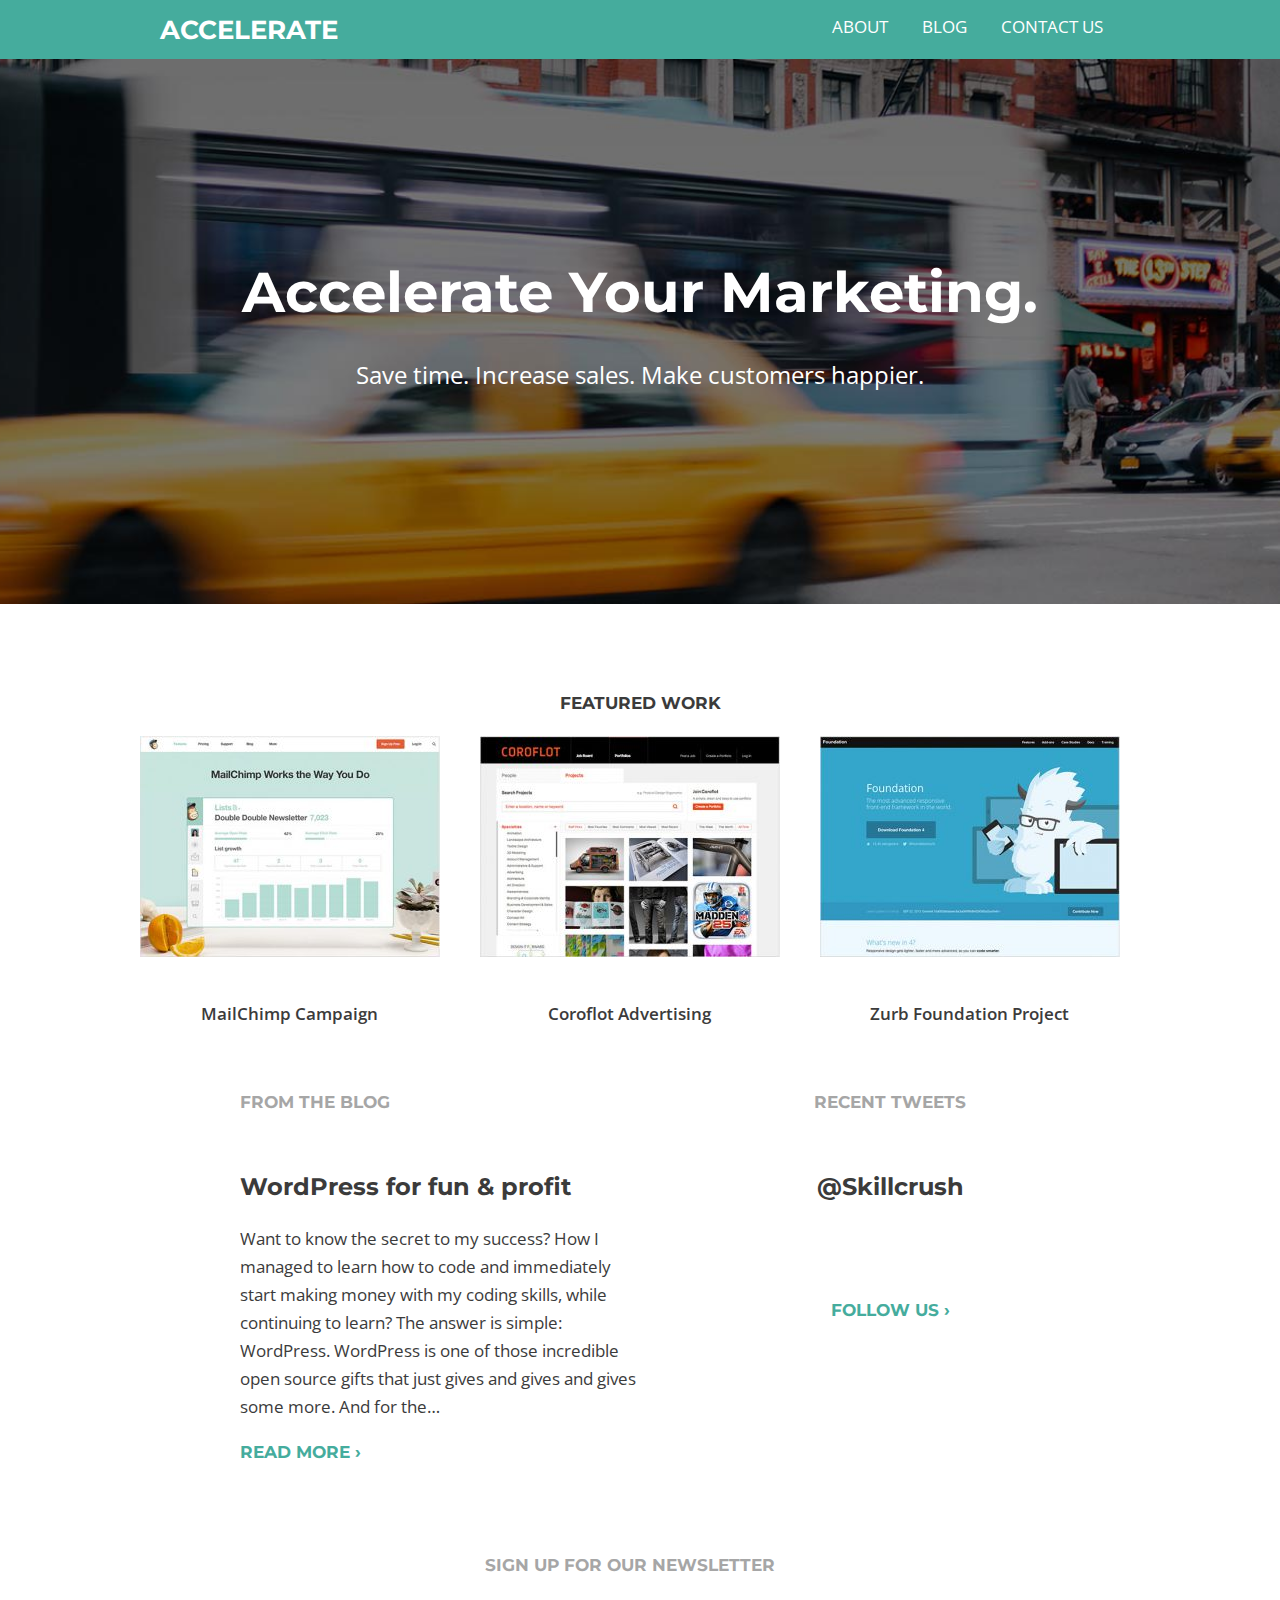
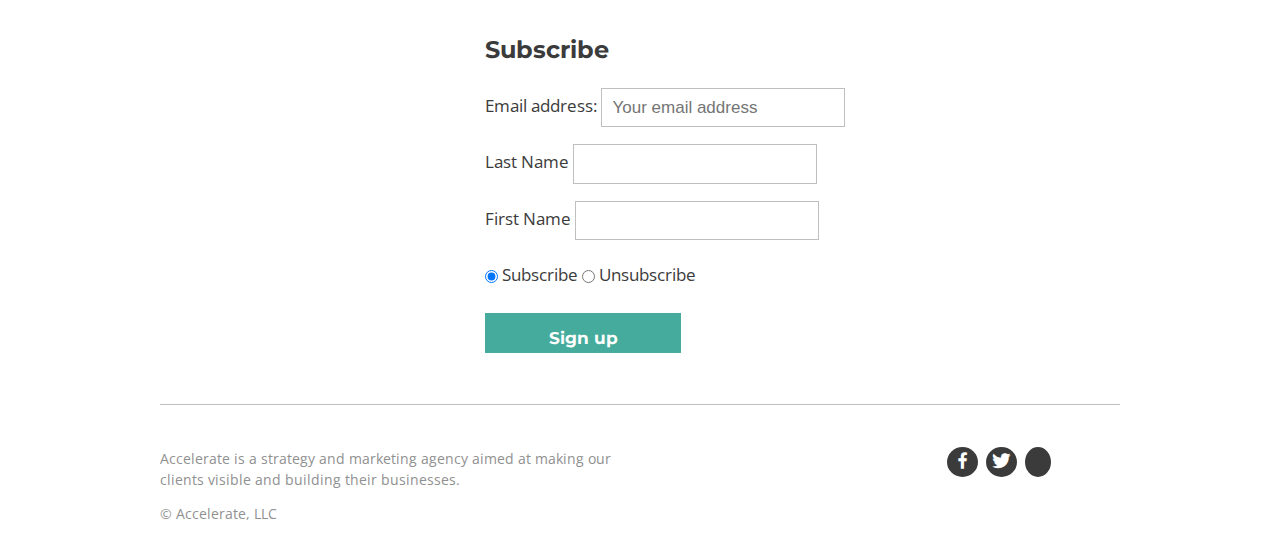
==== commit b60bc5af: "Fixed broken links. Removed link for page that doesn't exist anymore." ====
--- a/index.html
+++ b/index.html
@@ -1,4 +1,4 @@
-<!DOCTYPE html>  <head>  	<meta charset="UTF-8">  	<meta name="viewport" content="width=device-width">  	<meta name="description" content="A WordPress portfolio project site, built with Skillcrush, featuring custom post types, custom queries, and custom fields.">  	<link rel="profile" href="http://gmpg.org/xfn/11">  	<link rel="pingback" href="./xmlrpc.php">    	<title>Accelerate &#8211; Accelerate is a strategy and marketing agency aimed at making our clients visible and building their businesses.</title> <link rel='dns-prefetch' href='//fonts.googleapis.com' /> <link rel='dns-prefetch' href='//s.w.org' /> <link rel="alternate" type="application/rss+xml" title="Accelerate &raquo; Homepage Comments Feed" href="./homepage/feed/" /> 		<script type="text/javascript">
+<!DOCTYPE html>  <head>  	<meta charset="UTF-8">  	<meta name="viewport" content="width=device-width">  	<meta name="description" content="A WordPress portfolio project site, built with Skillcrush, featuring custom post types, custom queries, and custom fields.">  	<link rel="profile" href="http://gmpg.org/xfn/11">  	<link rel="pingback" href="./xmlrpc.php">    	<title>Accelerate &#8211; Accelerate is a strategy and marketing agency aimed at making our clients visible and building their businesses.</title> <link rel='dns-prefetch' href='//fonts.googleapis.com' /> <link rel='dns-prefetch' href='//s.w.org' /> <link rel="alternate" type="application/rss+xml" title="Accelerate &raquo; Homepage Comments Feed" href="index.html" /> 		<script type="text/javascript">
 			window._wpemojiSettings = {"baseUrl":"https:\/\/s.w.org\/images\/core\/emoji\/13.0.0\/72x72\/","ext":".png","svgUrl":"https:\/\/s.w.org\/images\/core\/emoji\/13.0.0\/svg\/","svgExt":".svg","source":{"concatemoji":".\/wp-includes\/js\/wp-emoji-release.min.js?ver=5.5.1"}};
 			!function(e,a,t){var r,n,o,i,p=a.createElement("canvas"),s=p.getContext&&p.getContext("2d");function c(e,t){var a=String.fromCharCode;s.clearRect(0,0,p.width,p.height),s.fillText(a.apply(this,e),0,0);var r=p.toDataURL();return s.clearRect(0,0,p.width,p.height),s.fillText(a.apply(this,t),0,0),r===p.toDataURL()}function l(e){if(!s||!s.fillText)return!1;switch(s.textBaseline="top",s.font="600 32px Arial",e){case"flag":return!c([127987,65039,8205,9895,65039],[127987,65039,8203,9895,65039])&&(!c([55356,56826,55356,56819],[55356,56826,8203,55356,56819])&&!c([55356,57332,56128,56423,56128,56418,56128,56421,56128,56430,56128,56423,56128,56447],[55356,57332,8203,56128,56423,8203,56128,56418,8203,56128,56421,8203,56128,56430,8203,56128,56423,8203,56128,56447]));case"emoji":return!c([55357,56424,8205,55356,57212],[55357,56424,8203,55356,57212])}return!1}function d(e){var t=a.createElement("script");t.src=e,t.defer=t.type="text/javascript",a.getElementsByTagName("head")[0].appendChild(t)}for(i=Array("flag","emoji"),t.supports={everything:!0,everythingExceptFlag:!0},o=0;o<i.length;o++)t.supports[i[o]]=l(i[o]),t.supports.everything=t.supports.everything&&t.supports[i[o]],"flag"!==i[o]&&(t.supports.everythingExceptFlag=t.supports.everythingExceptFlag&&t.supports[i[o]]);t.supports.everythingExceptFlag=t.supports.everythingExceptFlag&&!t.supports.flag,t.DOMReady=!1,t.readyCallback=function(){t.DOMReady=!0},t.supports.everything||(n=function(){t.readyCallback()},a.addEventListener?(a.addEventListener("DOMContentLoaded",n,!1),e.addEventListener("load",n,!1)):(e.attachEvent("onload",n),a.attachEvent("onreadystatechange",function(){"complete"===a.readyState&&t.readyCallback()})),(r=t.source||{}).concatemoji?d(r.concatemoji):r.wpemoji&&r.twemoji&&(d(r.twemoji),d(r.wpemoji)))}(window,document,window._wpemojiSettings);
 		</script>  		<style type="text/css">  img.wp-smiley,  img.emoji {  	display: inline !important;  	border: none !important;  	box-shadow: none !important;  	height: 1em !important;  	width: 1em !important;  	margin: 0 .07em !important;  	vertical-align: -0.1em !important;  	background: none !important;  	padding: 0 !important;  }  </style>  	<link rel='stylesheet' id='dashicons-css'  href='./css/n4s-dashicons.min.css' type='text/css' media='all' /> <link rel='stylesheet' id='font-awesome-css'  href='./css/menu-icons-vendor-codeinwp-icon-picker-css-types-font-awesome.min.css' type='text/css' media='all' /> <link rel='stylesheet' id='menu-icons-extra-css'  href='./css/menu-icons-css-extra.min.css' type='text/css' media='all' /> <link rel='stylesheet' id='wp-block-library-css'  href='./css/dist-block-library-style.min.css' type='text/css' media='all' /> <link rel='stylesheet' id='ctf_styles-css'  href='./css/custom-twitter-feeds-css-ctf-styles.min.css' type='text/css' media='all' /> <link rel='stylesheet' id='SFSImainCss-css'  href='./css/ultimate-social-media-icons-css-sfsi-style.css' type='text/css' media='all' /> <link rel='stylesheet' id='accelerate-style-css'  href='./css/accelerate-theme-style.css' type='text/css' media='all' /> <link rel='stylesheet' id='child-style-css'  href='./css/themes-accelerate-theme-child-style.css' type='text/css' media='all' /> <link rel='stylesheet' id='accelerate-child-google-fonts-css'  href='//fonts.googleapis.com/css2?family=Londrina+Solid%3Awght%40400%3B900&#038;display=swap&#038;ver=5.5.1' type='text/css' media='all' /> <link rel='stylesheet' id='accelerate-google-fonts-css'  href='//fonts.googleapis.com/css?family=Montserrat%3A400%2C700%7COpen+Sans%3A400%2C400i%2C600%2C600i%2C700%2C700i&#038;ver=5.5.1' type='text/css' media='all' />         <script>
@@ -11,7 +11,7 @@
                 "settings_hover_icon": './wp-content/plugins/export-wp-page-to-static-html/admin/images/settings_hover.png'
             };
             /* ]]\> */
-        </script>         <script type='text/javascript' src='./js/jquery-jquery.js' id='jquery-core-js'></script> <script type='text/javascript' src='./js/jquery-jquery-migrate.min.js' id='jquery-migrate-js'></script> <link rel="https://api.w.org/" href="./wp-json/" /><link rel="alternate" type="application/json" href="./wp-json/wp/v2/pages/5" /><link rel="EditURI" type="application/rsd+xml" title="RSD" href="./xmlrpc.php?rsd" /> <link rel="wlwmanifest" type="application/wlwmanifest+xml" href="./wp-includes/wlwmanifest.xml" />  <meta name="generator" content="WordPress 5.5.1" /> <link rel="canonical" href="./" /> <link rel='shortlink' href='./' /> <link rel="alternate" type="application/json+oembed" href="./wp-json/oembed/1.0/embed?url=http%3A%2F%2Flocalhost%2Faccelerate%2F" /> <link rel="alternate" type="text/xml+oembed" href="./wp-json/oembed/1.0/embed?url=http%3A%2F%2Flocalhost%2Faccelerate%2F&#038;format=xml" /> <meta name="viewport" content="width=device-width, initial-scale=1"><style type="text/css">.recentcomments a{display:inline !important;padding:0 !important;margin:0 !important;}</style></head>    <body class="home page-template-default page page-id-5">  <div id="page" class="hfeed site">  	<header id="masthead" class="container">  		<div class="page-header clearfix">  			<a href="./index.html" class="top-logo">  				<span class="title">Accelerate</span>  			</a>  			<nav id="primary-navigation" class="site-navigation primary-navigation" role="navigation">  				<div class="menu-top-nav-container"><ul id="menu-top-nav" class="nav-menu"><li id="menu-item-47421" class="menu-item menu-item-type-post_type menu-item-object-page menu-item-47421"><a href="about.html">About</a></li> <li id="menu-item-47427" class="menu-item menu-item-type-post_type menu-item-object-page menu-item-47427"><a href="blog.html">Blog</a></li> <li id="menu-item-47434" class="menu-item menu-item-type-post_type menu-item-object-page menu-item-47434"><a href="contact.html">Contact Us</a></li>  </ul></div>			</nav>  		</div>  	</header>    	<div id="main" class="site-main clearfix">    <section class="homepage">  	<div id="primary" class="home-page hero-content">  		<div class="main-content" role="main">  							<h1>Accelerate Your Marketing.</h1> <h3>Save time. Increase sales. Make customers happier.</h3> 				<a class="button" href="./case-studies">View Our Work</a>  					</div><!-- .main-content -->  	</div><!-- #primary -->  </section>    <section class="featured-work">       <h4>Featured Work</h4>       <ul class="homepage-featured-work">                         <li class="individual-featured-work">            <figure><a href="./case-studies/mailchimp-campaign/">              <img width="300" height="221" src="./images/2020-08-mailchimp-1-300x221.jpg" class="attachment-medium size-medium" alt="" srcset="./images/2020-08-mailchimp-1-300x221.jpg 300w, ./images/2020-08-mailchimp-1.jpg 514w" sizes="(max-width: 300px) 100vw, 300px" /></a>            <h4><a href="./case-studies/mailchimp-campaign/">MailChimp Campaign</a></h4>          </li>                <li class="individual-featured-work">            <figure><a href="./case-studies/47357/">              <img width="300" height="221" src="./images/2020-08-coroflot-300x221.jpg" class="attachment-medium size-medium" alt="" srcset="./images/2020-08-coroflot-300x221.jpg 300w, ./images/2020-08-coroflot.jpg 514w" sizes="(max-width: 300px) 100vw, 300px" /></a>            <h4><a href="./case-studies/47357/">Coroflot Advertising</a></h4>          </li>                <li class="individual-featured-work">            <figure><a href="./case-studies/zurb-foundation-project/">              <img width="300" height="221" src="./images/2020-08-zurb-1-300x221.jpg" class="attachment-medium size-medium" alt="" srcset="./images/2020-08-zurb-1-300x221.jpg 300w, ./images/2020-08-zurb-1.jpg 514w" sizes="(max-width: 300px) 100vw, 300px" /></a>            <h4><a href="./case-studies/zurb-foundation-project/">Zurb Foundation Project</a></h4>          </li>                  </ul>    </section>      <section class="recent-posts">       <div class="blog-post">      	<h4>From the Blog</h4>      	    		    		 	<h3>WordPress for fun &#038; profit</h3>         			<p><p>Want to know the secret to my success? How I managed to learn how to code and immediately start making money with my coding skills, while continuing to learn? The answer is simple: WordPress. WordPress is one of those incredible open source gifts that just gives and gives and gives some more. And for the&#8230;</p> <div class="read-more-link"><a  href="./2014/10/wordpress-for-fun-profit/"><span>Read more</span> &rsaquo;</a></div> </p>     		  	       </div>      <div class="twitter-feed">        <div class="twitter-feed-content">          <h4>Recent Tweets</h4>          <h3>@Skillcrush</h3>          <p>          <div id="secondary" class="widget-area" role="complementary">              <aside id="custom-twitter-feeds-widget-2" class="widget widget_custom-twitter-feeds-widget"><div id="ctf" class="ctf" data-ctfshortcode="{}"><div class="ctf-error"><div class="ctf-error-user"></div></div></div></aside>          </div>                   </p>          <a class = "follow-us" href="http://twitter/skillcrush.com">Follow Us &#8250;</a>          </div>      </div>      <div class="mailchimp">        <h4>Sign Up For Our Newsletter</h4>        <p><script>(function() {
+        </script>         <script type='text/javascript' src='./js/jquery-jquery.js' id='jquery-core-js'></script> <script type='text/javascript' src='./js/jquery-jquery-migrate.min.js' id='jquery-migrate-js'></script> <link rel="https://api.w.org/" href="./wp-json/" /><link rel="alternate" type="application/json" href="./wp-json/wp/v2/pages/5" /><link rel="EditURI" type="application/rsd+xml" title="RSD" href="./xmlrpc.php?rsd" /> <link rel="wlwmanifest" type="application/wlwmanifest+xml" href="./wp-includes/wlwmanifest.xml" />  <meta name="generator" content="WordPress 5.5.1" /> <link rel="canonical" href="./" /> <link rel='shortlink' href='./' /> <link rel="alternate" type="application/json+oembed" href="./wp-json/oembed/1.0/embed?url=http%3A%2F%2Flocalhost%2Faccelerate%2F" /> <link rel="alternate" type="text/xml+oembed" href="./wp-json/oembed/1.0/embed?url=http%3A%2F%2Flocalhost%2Faccelerate%2F&#038;format=xml" /> <meta name="viewport" content="width=device-width, initial-scale=1"><style type="text/css">.recentcomments a{display:inline !important;padding:0 !important;margin:0 !important;}</style></head>    <body class="home page-template-default page page-id-5">  <div id="page" class="hfeed site">  	<header id="masthead" class="container">  		<div class="page-header clearfix">  			<a href="index.html" class="top-logo">  				<span class="title">Accelerate</span>  			</a>  			<nav id="primary-navigation" class="site-navigation primary-navigation" role="navigation">  				<div class="menu-top-nav-container"><ul id="menu-top-nav" class="nav-menu"><li id="menu-item-47421" class="menu-item menu-item-type-post_type menu-item-object-page menu-item-47421"><a href="about.html">About</a></li> <li id="menu-item-47427" class="menu-item menu-item-type-post_type menu-item-object-page menu-item-47427"><a href="blog.html">Blog</a></li> <li id="menu-item-47434" class="menu-item menu-item-type-post_type menu-item-object-page menu-item-47434"><a href="contact.html">Contact Us</a></li>  </ul></div>			</nav>  		</div>  	</header>    	<div id="main" class="site-main clearfix">    <section class="homepage">  	<div id="primary" class="home-page hero-content">  		<div class="main-content" role="main">  							<h1>Accelerate Your Marketing.</h1> <h3>Save time. Increase sales. Make customers happier.</h3> 				  					</div><!-- .main-content -->  	</div><!-- #primary -->  </section>    <section class="featured-work">       <h4>Featured Work</h4>       <ul class="homepage-featured-work">                         <li class="individual-featured-work">            <figure>              <img width="300" height="221" src="./images/2020-08-mailchimp-1-300x221.jpg" class="attachment-medium size-medium" alt="" srcset="./images/2020-08-mailchimp-1-300x221.jpg 300w, ./images/2020-08-mailchimp-1.jpg 514w" sizes="(max-width: 300px) 100vw, 300px" />          <h4>MailChimp Campaign</h4>          </li>                <li class="individual-featured-work">            <figure>              <img width="300" height="221" src="./images/2020-08-coroflot-300x221.jpg" class="attachment-medium size-medium" alt="" srcset="./images/2020-08-coroflot-300x221.jpg 300w, ./images/2020-08-coroflot.jpg 514w" sizes="(max-width: 300px) 100vw, 300px" /></a>            <h4>Coroflot Advertising</h4>          </li>                <li class="individual-featured-work">            <figure>            <img width="300" height="221" src="./images/2020-08-zurb-1-300x221.jpg" class="attachment-medium size-medium" alt="" srcset="./images/2020-08-zurb-1-300x221.jpg 300w, ./images/2020-08-zurb-1.jpg 514w" sizes="(max-width: 300px) 100vw, 300px" />          <h4>Zurb Foundation Project</h4>          </li>                  </ul>    </section>      <section class="recent-posts">       <div class="blog-post">      	<h4>From the Blog</h4>      	    		    		 	<h3>WordPress for fun &#038; profit</h3>         			<p><p>Want to know the secret to my success? How I managed to learn how to code and immediately start making money with my coding skills, while continuing to learn? The answer is simple: WordPress. WordPress is one of those incredible open source gifts that just gives and gives and gives some more. And for the&#8230;</p> <div class="read-more-link"><a  href="./2014/10/wordpress-for-fun-profit/"><span>Read more</span> &rsaquo;</a></div> </p>     		  	       </div>      <div class="twitter-feed">        <div class="twitter-feed-content">          <h4>Recent Tweets</h4>          <h3>@Skillcrush</h3>          <p>          <div id="secondary" class="widget-area" role="complementary">              <aside id="custom-twitter-feeds-widget-2" class="widget widget_custom-twitter-feeds-widget"><div id="ctf" class="ctf" data-ctfshortcode="{}"><div class="ctf-error"><div class="ctf-error-user"></div></div></div></aside>          </div>                   </p>          <a class = "follow-us" href="http://twitter/skillcrush.com">Follow Us &#8250;</a>          </div>      </div>      <div class="mailchimp">        <h4>Sign Up For Our Newsletter</h4>        <p><script>(function() {
 	window.mc4wp = window.mc4wp || {
 		listeners: [],
 		forms: {
